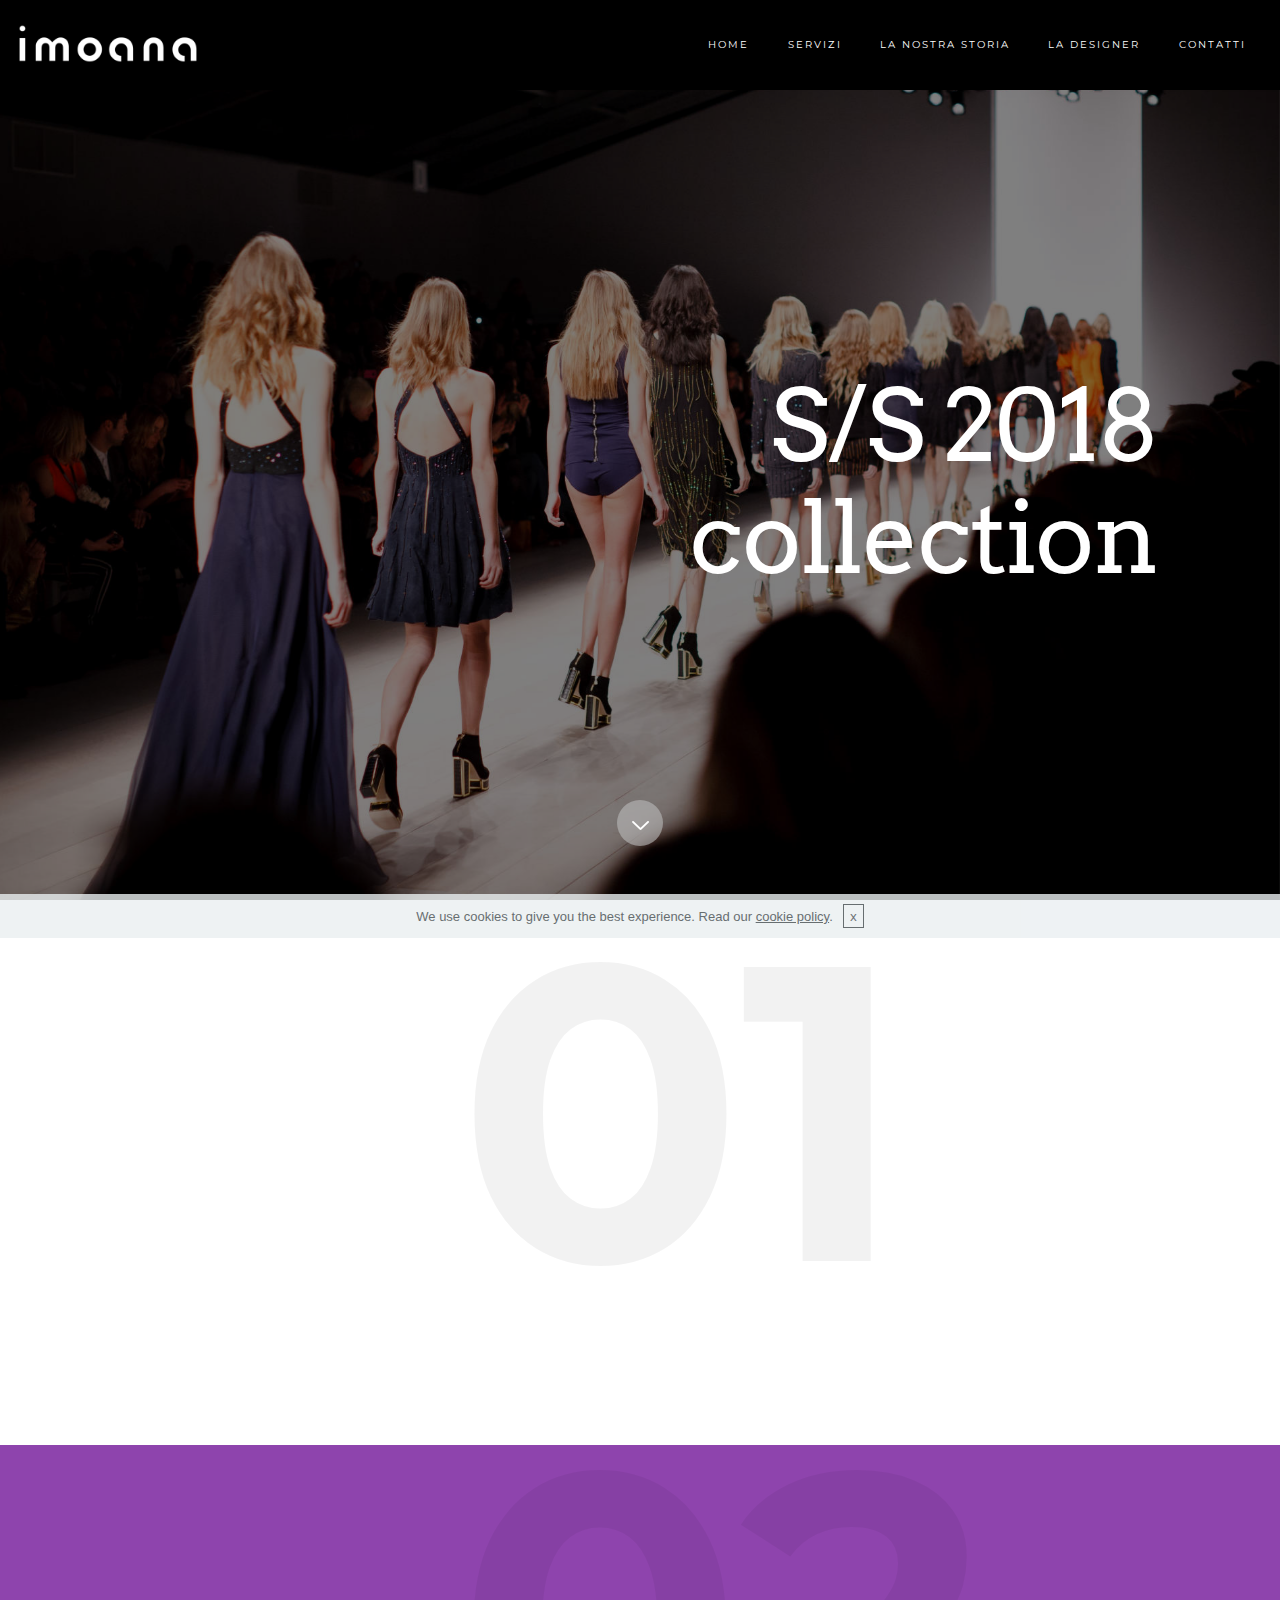
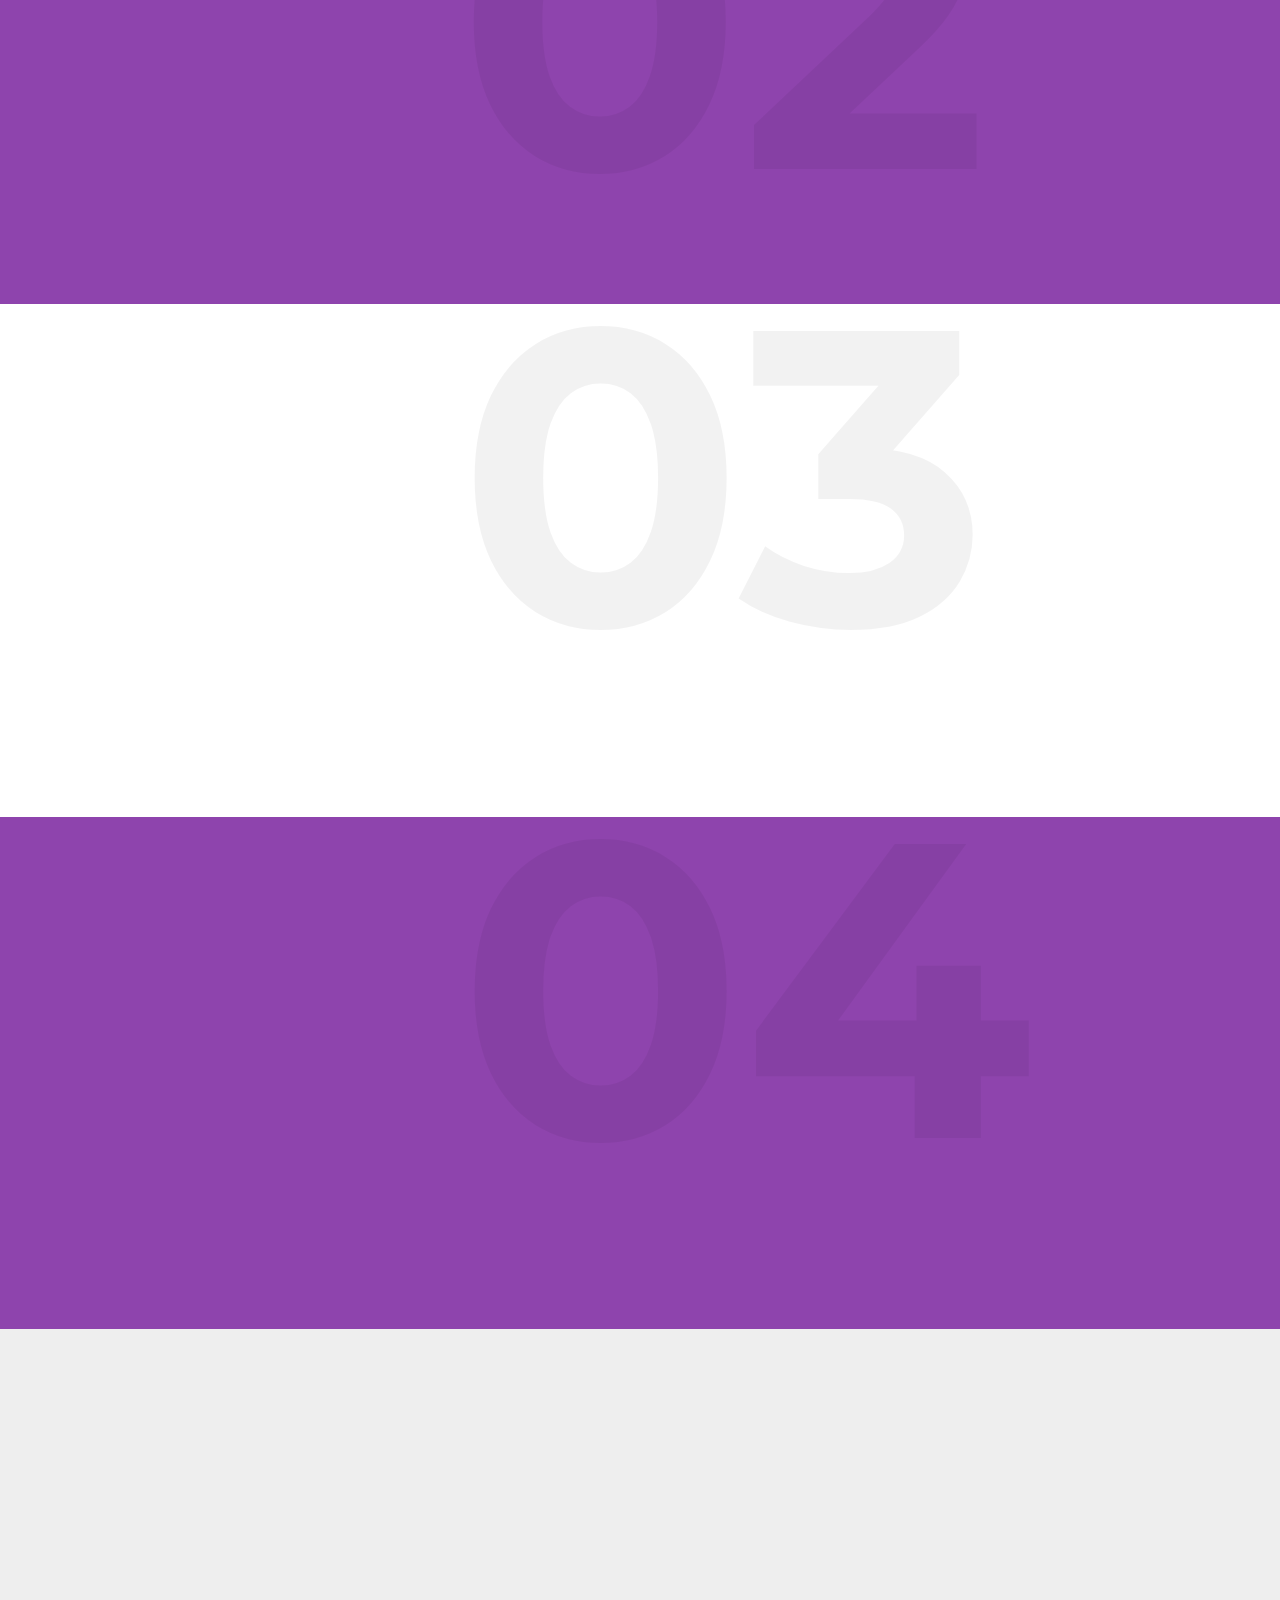
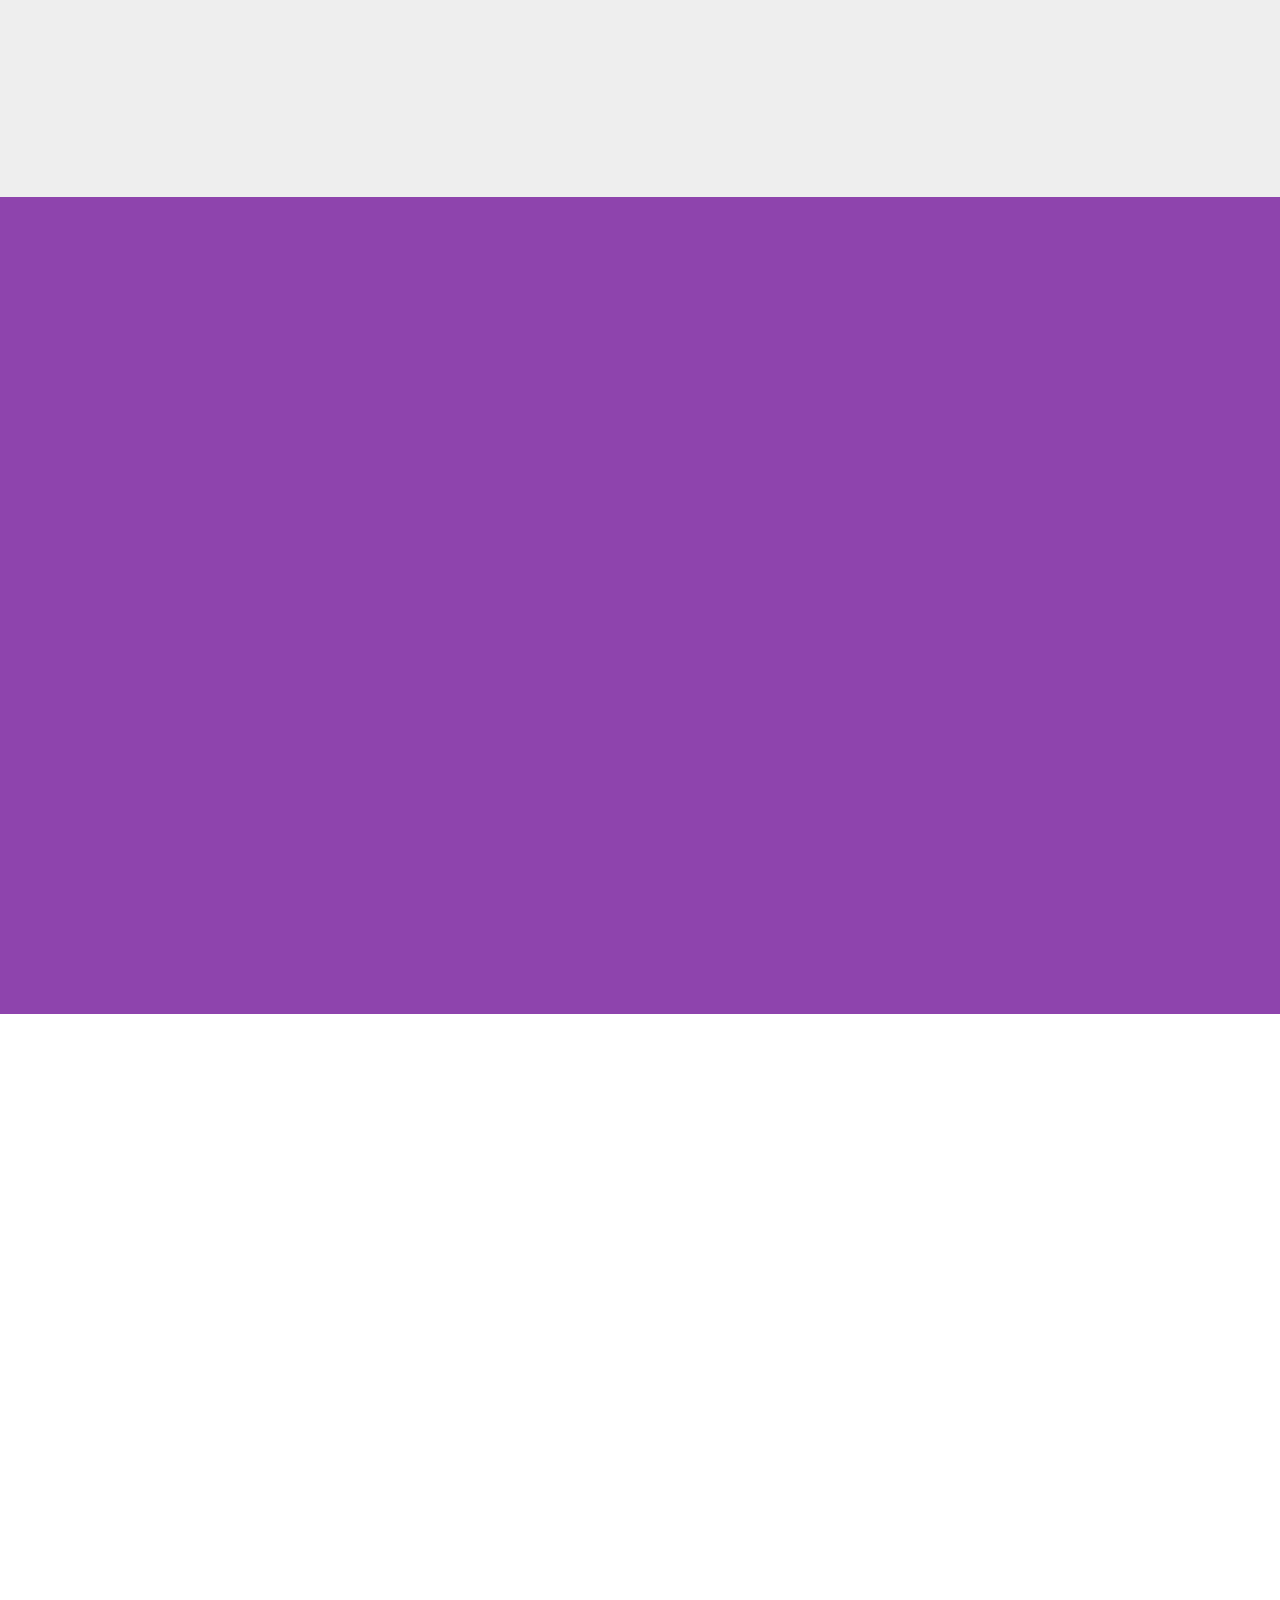
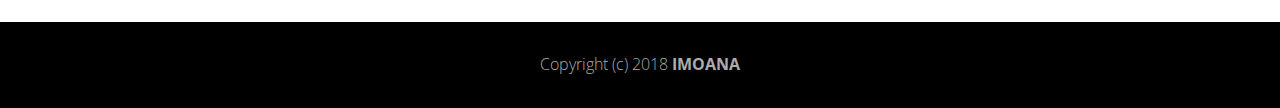
==== index.html @ 75506bd7 "create github pages" ====
<!DOCTYPE html>
<html >
<head>
  <!-- Site made with Mobirise Website Builder v4.8.1, https://mobirise.com -->
  <meta charset="UTF-8">
  <meta http-equiv="X-UA-Compatible" content="IE=edge">
  <meta name="generator" content="Mobirise v4.8.1, mobirise.com">
  <meta name="viewport" content="width=device-width, initial-scale=1, minimum-scale=1">
  <link rel="shortcut icon" href="assets/images/19555008-1080884602012969-957214897737760657-n-128x128.png" type="image/x-icon">
  <meta name="description" content="">
  <title>Home</title>
  <link rel="stylesheet" href="assets/bootstrap-material-design-font/css/material.css">
  <link rel="stylesheet" href="https://fonts.googleapis.com/css?family=Montserrat:400,700">
  <link rel="stylesheet" href="https://fonts.googleapis.com/css?family=Open+Sans:400,400i,700,700i">
  <link rel="stylesheet" href="https://fonts.googleapis.com/css?family=Arvo:400,400i,700,700i">
  <link rel="stylesheet" href="assets/et-line-font-plugin/style.css">
  <link rel="stylesheet" href="assets/tether/tether.min.css">
  <link rel="stylesheet" href="assets/bootstrap/css/bootstrap.min.css">
  <link rel="stylesheet" href="assets/soundcloud-plugin/style.css">
  <link rel="stylesheet" href="assets/colorm-icons/style.css">
  <link rel="stylesheet" href="assets/animate.css/animate.min.css">
  <link rel="stylesheet" href="assets/socicon/css/socicon.min.css">
  <link rel="stylesheet" href="assets/dropdown/css/style.css">
  <link rel="stylesheet" href="assets/theme/css/style.css">
  <link rel="stylesheet" href="assets/mobirise/css/mbr-additional.css" type="text/css">
  
  
  <script async src="//pagead2.googlesyndication.com/pagead/js/adsbygoogle.js"></script>
<script>
  (adsbygoogle = window.adsbygoogle || []).push({
    google_ad_client: "ca-pub-6309974730604714",
    enable_page_level_ads: true
  });
</script>
</head>
<body>
  <section class="menu1" id="menu-0" data-rv-view="0">

    <nav class="navbar navbar-dropdown navbar-fixed-top">
        <div class="container-fluid">

            <div class="mbr-table">
                <div class="mbr-table-cell">

                    <div class="navbar-brand">
                        <a href="index.html" class="navbar-logo"><img src="assets/images/19555008-1080884602012969-957214897737760657-n-476x128.png" alt="Mobirise"></a>
                        
                    </div>

                </div>
                <div class="mbr-table-cell">

                    <button class="navbar-toggler pull-xs-right hidden-md-up" type="button" data-toggle="collapse" data-target="#exCollapsingNavbar">
                        <span class="hamburger-icon"></span>
                    </button>

                    <ul class="nav-dropdown collapse pull-xs-right nav navbar-nav navbar-toggleable-sm" id="exCollapsingNavbar"><li class="nav-item"><a class="nav-link link" href="index.html"></a></li><li class="nav-item"><a class="nav-link link" href="index.html"></a></li><li class="nav-item"><a class="nav-link link" href="#top">HOME</a></li><li class="nav-item"><a class="nav-link link" href="index.html#features14-p">SERVIZI</a></li><li class="nav-item"><a class="nav-link link" href="index.html#features7-v">LA NOSTRA STORIA</a></li><li class="nav-item"><a class="nav-link link" href="index.html">LA DESIGNER</a></li><li class="nav-item"><a class="nav-link link" href="index.html">CONTATTI</a></li></ul>
                    <button hidden="" class="navbar-toggler navbar-close" type="button" data-toggle="collapse" data-target="#exCollapsingNavbar">
                        <span class="close-icon"></span>
                    </button>

                </div>
            </div>

        </div>
    </nav>

</section>

<section class="mbr-section mbr-section-hero mbr-section-full header1 mbr-section-with-arrow mbr-parallax-background mbr-after-navbar" id="header1-o" data-rv-view="2" style="background-image: url(assets/images/photo-1457972703743-4a6585c42ed8-2000x1333.jpg);">

    <div class="mbr-overlay" style="opacity: 0.5; background-color: rgb(0, 0, 0);"></div>

    <div class="mbr-table-cell">

        <div class="container-fluid">
            <div class="row">
                <div class="col-xs-12 col-sm-10 col-sm-offset-1">

                    <h1 class="mbr-section-title display-1">S/S 2018 <br>collection</h1>
                    
                    
                </div>
            </div>
        </div>
    </div>

    <div class="mbr-arrow mbr-arrow-floating" aria-hidden="true">
        <a href="#features14-p">
            <img alt="" src="assets/images/arrowdown.png">
        </a>
    </div>

</section>

<section class="mbr-cards mbr-section features14" id="features14-p" data-rv-view="5" style="background-color: rgb(255, 255, 255); padding-top: 80px; padding-bottom: 40px;">

    


    <div class="container-fluid position-relative">

        <div class="row">

            <div class="col-lg-10 col-lg-offset-1 col-xs-12">            
                
                <div class="col-lg-2 col-xs-0 table-cell-lg"></div>
                <div class="col-lg-4 col-xs-12 table-cell-lg">
                    <div class="card-img image-size" style="max-width: 320px;"><img src="assets/images/photo-1469692422776-14abcfa4b525-1-600x400.jpg" class="card-img-top"></div>
                </div>

                <div class="col-lg-6 col-xs-11 col-xs-offset-1 table-cell-lg table-cell-middle">
                    <div class="card cart-block text-xs-left position-relative">
                        <div class="card-number">01</div>
                        <div class="card-block">
                            <h5 class="mbr-section-subtitle lead">servizi</h5>
                            <h4 class="mbr-section-title display-5">Collezioni alta moda edizioni limitate</h4>
                            <p class="mbr-section-text lead">Scopri ad ogni stagione la nuova collezione! <br>creata totalmente a mano con tecniche sartoriali mixate alle piú recenti innovazioni tecnologiche e digitali!&nbsp;<br>L'acquisto é possibile solo in occasione del lancio! pochissimi giorni per aggiudicarti un capo di lusso tecnologico!</p>
                            <div class="card-btn"><a class="btn btn-secondary-outline btn-secondary" href="index.html">collezioni</a></div>
                        </div>
                    </div>
                </div>

            </div>

        </div>

    </div>

</section>

<section class="mbr-cards mbr-section features14" id="features14-11" data-rv-view="8" style="background-color: rgb(142, 68, 173); padding-top: 40px; padding-bottom: 80px;">

    


    <div class="container-fluid position-relative">

        <div class="row">

            <div class="col-lg-10 col-lg-offset-1 col-xs-12">            
                
                <div class="col-lg-2 col-xs-0 table-cell-lg"></div>
                <div class="col-lg-4 col-xs-12 table-cell-lg">
                    <div class="card-img image-size" style="max-width: 320px;"><img src="assets/images/mbr-1-600x400.jpg" class="card-img-top"></div>
                </div>

                <div class="col-lg-6 col-xs-11 col-xs-offset-1 table-cell-lg table-cell-middle">
                    <div class="card cart-block text-xs-left position-relative">
                        <div class="card-number">02</div>
                        <div class="card-block">
                            <h5 class="mbr-section-subtitle lead">servizi</h5>
                            <h4 class="mbr-section-title display-5">Consulenze moda</h4>
                            <p class="mbr-section-text lead">La designer Naomi Gosio offre delle consulenze in ambito della modellistica, confezione, fashion, digital fashion e software.<br>Rivolte alle medie-piccole imprese e aspiranti stilisti indipendenti.</p>
                            <div class="card-btn"><a class="btn btn-white-outline btn-white" href="https://naomifd.github.io/streetwearimoana/index.html">consulenze</a></div>
                        </div>
                    </div>
                </div>

            </div>

        </div>

    </div>

</section>

<section class="mbr-cards mbr-section features14" id="features14-14" data-rv-view="11" style="background-color: rgb(255, 255, 255); padding-top: 40px; padding-bottom: 80px;">

    


    <div class="container-fluid position-relative">

        <div class="row">

            <div class="col-lg-10 col-lg-offset-1 col-xs-12">            
                
                <div class="col-lg-2 col-xs-0 table-cell-lg"></div>
                <div class="col-lg-4 col-xs-12 table-cell-lg">
                    <div class="card-img image-size" style="max-width: 320px;"><img src="assets/images/photo-1441995355085-824a251a5996-1-600x400.jpg" class="card-img-top"></div>
                </div>

                <div class="col-lg-6 col-xs-11 col-xs-offset-1 table-cell-lg table-cell-middle">
                    <div class="card cart-block text-xs-left position-relative">
                        <div class="card-number">03</div>
                        <div class="card-block">
                            <h5 class="mbr-section-subtitle lead">servizi</h5>
                            <h4 class="mbr-section-title display-5">Corso Moda &nbsp;</h4>
                            <p class="mbr-section-text lead">Piattaforma che consente di imparare alla perfezione la modellistica tradizionale!<br>Ideale per gli studenti delle principali scuole di moda italiane.<br>Questo corso costituisce a tutti gli effetti, delle lezioni private offerte da una grande Fashion Designer!</p>
                            <div class="card-btn"><a class="btn btn-secondary-outline btn-secondary" href="index.html">corso</a></div>
                        </div>
                    </div>
                </div>

            </div>

        </div>

    </div>

</section>

<section class="mbr-cards mbr-section features14" id="features14-r" data-rv-view="14" style="background-color: rgb(142, 68, 173); padding-top: 40px; padding-bottom: 80px;">

    


    <div class="container-fluid position-relative">

        <div class="row">

            <div class="col-lg-10 col-lg-offset-1 col-xs-12">            
                
                <div class="col-lg-2 col-xs-0 table-cell-lg"></div>
                <div class="col-lg-4 col-xs-12 table-cell-lg">
                    <div class="card-img image-size" style="max-width: 320px;"><img src="assets/images/photo-1441995355085-824a251a5996-1-600x400.jpg" class="card-img-top"></div>
                </div>

                <div class="col-lg-6 col-xs-11 col-xs-offset-1 table-cell-lg table-cell-middle">
                    <div class="card cart-block text-xs-left position-relative">
                        <div class="card-number">04</div>
                        <div class="card-block">
                            <h5 class="mbr-section-subtitle lead">servizi</h5>
                            <h4 class="mbr-section-title display-5">Risorse gratuite</h4>
                            <p class="mbr-section-text lead">Non potevano mancare delle informazioni basilari messe a disposizione gratuitamente dalla designer!<br>Sul canale YouTube di Naomi Gosio potrai trovare tante pillole di modellistica che ti aiuteranno a capire in maniera semplice una disciplina cosí complessa.</p>
                            <div class="card-btn"><a class="btn btn-white-outline btn-white" href="index.html">gratis</a></div>
                        </div>
                    </div>
                </div>

            </div>

        </div>

    </div>

</section>

<section class="mbr-cards mbr-section features8 features5" id="features5-17" data-rv-view="17" style="background-color: rgb(238, 238, 238); padding-top: 80px; padding-bottom: 80px;">

    


    <div class="container-fluid position-relative">

        <div class="row">

            <div class="col-lg-10 col-lg-offset-1 col-xs-12">            
                
                <div class="col-lg-6 col-xs-12 table-cell-lg image-size" style="width: 63%;">
                    <div class="card-img"><iframe class="mbr-embedded-video" src="https://www.youtube.com/embed/v0tTFU_yFDE?rel=0&amp;amp;showinfo=0&amp;autoplay=0&amp;loop=0" width="1280" height="720" frameborder="0" allowfullscreen></iframe></div>
                </div>

                <div class="col-lg-6 table-cell-lg table-cell-middle padding-left-lg-30 content-size">
                    <div class="card cart-block text-xs-left position-relative">
                        
                        <div class="card-block">
                            <h5 class="mbr-section-subtitle lead">CHI É IMOANA?</h5>
                            <h4 class="mbr-section-title display-5">NAOMI GOSIO</h4>
                            <p class="mbr-section-text lead">Visita la pagina personale della designer!</p>
                            <div class="card-btn"><a class="btn btn-primary-outline" href="https://mobirise.com"><span class="cm-icon cm-icon-arrowright mbr-iconfont mbr-iconfont-btn"></span></a></div>
                        </div>
                    </div>
                </div>

            </div>

        </div>

    </div>

</section>

<section class="mbr-cards mbr-section features7" id="features7-v" data-rv-view="20" style="background-color: rgb(142, 68, 173); padding-top: 0px; padding-bottom: 0px;">

    


    <div class="container-fluid position-relative">

        <div class="row">

            <div class="col-lg-10 col-lg-offset-1 col-xs-12">            
                
                <div class="col-lg-6 col-xs-12 table-cell-lg image-size" style="width: 50%;">
                    <div class="card-img"><img src="assets/images/sewing-1332860-600x449.jpg" class="card-img-top"></div>
                </div>

                <div class="col-lg-6 table-cell-lg table-cell-middle content-size">
                    <div class="card cart-block text-xs-left position-relative">
                        
                        <div class="card-block">
                            <h5 class="mbr-section-subtitle lead">la nostra storia</h5>
                            <h4 class="mbr-section-title display-5">Su di noi</h4>
                            <p class="mbr-section-text lead">Il Brand IMOANA nasce nel 2017 con l'obiettivo di rappresentare lo stile Italiano nel mondo moderno dando vita a prodotti sartoriali di elevata qualità. Imoana non è un semplice marchio, ma un sogno, nato dal desiderio di migliorarsi e di migliorare che mi ha sempre accompagnata nelle scelte creative.
<br>Sono molto legata alla mia città di provenienza, Brescia, per il legame artistico e tradizionale che può vantare, assieme alla cultura dell’artigianato, proprio per questo ho ritenuto la cittá piú che perfetta per collocare la sede del marchio.</p>
                            
                        </div>
                    </div>
                </div>

            </div>

        </div>

    </div>

</section>

<section class="mbr-cards mbr-section features7" id="features7-13" data-rv-view="23" style="background-color: rgb(142, 68, 173); padding-top: 0px; padding-bottom: 0px;">

    


    <div class="container-fluid position-relative">

        <div class="row">

            <div class="col-lg-10 col-lg-offset-1 col-xs-12">            
                
                <div class="col-lg-6 col-xs-12 table-cell-lg image-size" style="width: 50%;">
                    <div class="card-img"><img src="assets/images/schneider-1149346-600x400.jpg" class="card-img-top"></div>
                </div>

                <div class="col-lg-6 table-cell-lg table-cell-middle content-size">
                    <div class="card cart-block text-xs-left position-relative">
                        
                        <div class="card-block">
                            
                            
                            <p class="mbr-section-text lead">Le collezioni sono composte da pezzi unici, totalmente fatti a mano con tenica sartoriale.
<br>Amo progettare e realizzare queste opere d'arte, per questo cerco di farlo sempre con maggiore frequenza anche se al momento produco due collezioni l'anno: autunno/inverno e primavera/estate ma spero di poter presto soddisfare la mia fame di passione creativa realizzando anche delle precollezioni.
<br>Attraverso la vendita dei miei prodotti vorrei far conoscere ai miei possibili clienti la passione e l'amore che ho per questo lavoro.
<br>Grazie di cuore.
<br>
<br>NAOMI&nbsp;</p>
                            
                        </div>
                    </div>
                </div>

            </div>

        </div>

    </div>

</section>

<section class="mbr-section form1" id="form2-x" data-rv-view="26" style="background-color: rgb(255, 255, 255); padding-top: 120px; padding-bottom: 120px;">
    

    <div class="container-fluid">
        <div class="row">
            <div class="col-xs-12 col-lg-10 col-lg-offset-1 text-xs-center">

                <div class="col-xs-12 col-lg-6">
                    
                    <p class="mbr-section-subtitle lead">contatti</p>

                    <h1 class="mbr-section-title display-4">CONTACT FORM</h1>
                    <p class="mbr-section-text lead">richiedi informazioni compilando il box</p>

                </div>
                
                <div class="col-xs-12 col-lg-6" data-form-type="formoid">


                    <div data-form-alert="true">
                        <div hidden="" data-form-alert-success="true" class="alert alert-form alert-success text-xs-center">Thanks for filling out form!</div>
                    </div>


                    <form action="https://mobirise.com/" method="post" data-form-title="CONTACT FORM">

                        <input type="hidden" value="lP8/wPQa6Nm69yI5VEKtBe5tReaIz+bFgVMZ9j7Ck9D6PS6NEVTQTBNcepfmEOG1KqF9Ct6B3GEXjrZlB3uramX3KPHErKtaytITw+nOIoEbp0bmG5JZVSKfAvVkJqz4" data-form-email="true">

                        <div class="row row-sm-offset">

                            <div class="col-xs-12">
                                <div class="form-group">
                                    <label class="form-control-label" for="form2-x-name">Name<span class="form-asterisk">*</span></label>
                                    <div class="form-icon"><img src="assets/images/icon-name.png"></div>
                                    <input type="text" class="form-control" name="name" required="" data-form-field="Name" placeholder="Name*" id="form2-x-name">
                                </div>
                            </div>

                            <div class="col-xs-12 col-md-6">
                                <div class="form-group">
                                    <label class="form-control-label" for="form2-x-email">Email<span class="form-asterisk">*</span></label>
                                    <div class="form-icon"><img src="assets/images/icon-email.png"></div>
                                    <input type="email" class="form-control" name="email" required="" data-form-field="Email" placeholder="Email*" id="form2-x-email">
                                </div>
                            </div>

                            

                        </div>

                        <div class="form-group">
                            <label class="form-control-label" for="form2-x-message">Message</label>
                            <textarea class="form-control" name="message" rows="7" data-form-field="Message" placeholder="Message" id="form2-x-message"></textarea>
                        </div>

                        <div class="text-lg-left text-xs-center"><button type="submit" class="btn btn-secondary">CONTACT US</button></div>

                    </form>
                </div>

            </div>
        </div>
    </div>

</section>

<footer class="mbr-small-footer mbr-section mbr-section-nopadding" id="footer2-y" data-rv-view="35" style="background-color: rgb(0, 0, 0); padding-top: 1.75rem; padding-bottom: 1.75rem;">
    
    <div class="container">
        <p class="text-xs-center lead">Copyright (c) 2018<strong> I</strong><strong>MOANA</strong></p>
    </div>
</footer>


  <script src="assets/web/assets/jquery/jquery.min.js"></script>
  <script src="assets/tether/tether.min.js"></script>
  <script src="assets/bootstrap/js/bootstrap.min.js"></script>
  <script src="assets/smooth-scroll/smooth-scroll.js"></script>
  <script src="assets/viewport-checker/jquery.viewportchecker.js"></script>
  <script src="assets/cookies-alert-plugin/cookies-alert-core.js"></script>
  <script src="assets/cookies-alert-plugin/cookies-alert-script.js"></script>
  <script src="assets/dropdown/js/script.min.js"></script>
  <script src="assets/touch-swipe/jquery.touch-swipe.min.js"></script>
  <script src="assets/jarallax/jarallax.js"></script>
  <script src="assets/theme/js/script.js"></script>
  <script src="assets/formoid/formoid.min.js"></script>
  
  
  <input name="animation" type="hidden">
  <input name="cookieData" type="hidden" data-cookie-text="We use cookies to give you the best experience. Read our <a href='privacy.html'>cookie policy</a>.">
  </body>
</html>
---- assets/bootstrap-material-design-font/css/material.css ----
@font-face {
  font-family: 'Material-Design-Icons';
  src: url('../fonts/Material-Design-Icons.eot?3ocs8m');
  src: url('../fonts/Material-Design-Icons.eot?#iefix3ocs8m') format('embedded-opentype'), url('../fonts/Material-Design-Icons.woff?3ocs8m') format('woff'), url('../fonts/Material-Design-Icons.ttf?3ocs8m') format('truetype'), url('../fonts/Material-Design-Icons.svg?3ocs8m#Material-Design-Icons') format('svg');
  font-weight: normal;
  font-style: normal;
}
[class^="mdi-"],
[class*="mdi-"] {
  speak: none;
  display: inline-block;
  font-style: normal;
  font-variant:normal;
  font-weight:normal;
  /*font-size:24px;*/
  line-height:1;
  font-family:'Material-Design-Icons' !important;
  text-rendering: auto;
  
  -webkit-font-smoothing: antialiased;
  -moz-osx-font-smoothing: grayscale;
  -webkit-transform: translate(0, 0);
      -ms-transform: translate(0, 0);
          transform: translate(0, 0);
}
[class^="mdi-"]:before,
[class*="mdi-"]:before {
  display: inline-block;
  speak: none;
  text-decoration: inherit;
}
[class^="mdi-"].pull-left,
[class*="mdi-"].pull-left {
  margin-right: .3em;
}
[class^="mdi-"].pull-right,
[class*="mdi-"].pull-right {
  margin-left: .3em;
}
[class^="mdi-"].mdi-lg:before,
[class*="mdi-"].mdi-lg:before,
[class^="mdi-"].mdi-lg:after,
[class*="mdi-"].mdi-lg:after {
  font-size: 1.33333333em;
  line-height: 0.75em;
  vertical-align: -15%;
}
[class^="mdi-"].mdi-2x:before,
[class*="mdi-"].mdi-2x:before,
[class^="mdi-"].mdi-2x:after,
[class*="mdi-"].mdi-2x:after {
  font-size: 2em;
}
[class^="mdi-"].mdi-3x:before,
[class*="mdi-"].mdi-3x:before,
[class^="mdi-"].mdi-3x:after,
[class*="mdi-"].mdi-3x:after {
  font-size: 3em;
}
[class^="mdi-"].mdi-4x:before,
[class*="mdi-"].mdi-4x:before,
[class^="mdi-"].mdi-4x:after,
[class*="mdi-"].mdi-4x:after {
  font-size: 4em;
}
[class^="mdi-"].mdi-5x:before,
[class*="mdi-"].mdi-5x:before,
[class^="mdi-"].mdi-5x:after,
[class*="mdi-"].mdi-5x:after {
  font-size: 5em;
}
[class^="mdi-device-signal-cellular-"]:after,
[class^="mdi-device-battery-"]:after,
[class^="mdi-device-battery-charging-"]:after,
[class^="mdi-device-signal-cellular-connected-no-internet-"]:after,
[class^="mdi-device-signal-wifi-"]:after,
[class^="mdi-device-signal-wifi-statusbar-not-connected"]:after,
.mdi-device-network-wifi:after {
  opacity: .3;
  position: absolute;
  left: 0;
  top: 0;
  z-index: 1;
  display: inline-block;
  speak: none;
  text-decoration: inherit;
}
[class^="mdi-device-signal-cellular-"]:after {
  content: "\e758";
}
[class^="mdi-device-battery-"]:after {
  content: "\e735";
}
[class^="mdi-device-battery-charging-"]:after {
  content: "\e733";
}
[class^="mdi-device-signal-cellular-connected-no-internet-"]:after {
  content: "\e75d";
}
[class^="mdi-device-signal-wifi-"]:after,
.mdi-device-network-wifi:after {
  content: "\e765";
}
[class^="mdi-device-signal-wifi-statusbasr-not-connected"]:after {
  content: "\e8f7";
}
.mdi-device-signal-cellular-off:after,
.mdi-device-signal-cellular-null:after,
.mdi-device-signal-cellular-no-sim:after,
.mdi-device-signal-wifi-off:after,
.mdi-device-signal-wifi-4-bar:after,
.mdi-device-signal-cellular-4-bar:after,
.mdi-device-battery-alert:after,
.mdi-device-signal-cellular-connected-no-internet-4-bar:after,
.mdi-device-battery-std:after,
.mdi-device-battery-full .mdi-device-battery-unknown:after {
  content: "";
}
.mdi-fw {
  width: 1.28571429em;
  text-align: center;
}
.mdi-ul {
  padding-left: 0;
  margin-left: 2.14285714em;
  list-style-type: none;
}
.mdi-ul > li {
  position: relative;
}
.mdi-li {
  position: absolute;
  left: -2.14285714em;
  width: 2.14285714em;
  top: 0.14285714em;
  text-align: center;
}
.mdi-li.mdi-lg {
  left: -1.85714286em;
}
.mdi-border {
  padding: .2em .25em .15em;
  border: solid 0.08em #eeeeee;
  border-radius: .1em;
}
.mdi-spin {
  -webkit-animation: mdi-spin 2s infinite linear;
  animation: mdi-spin 2s infinite linear;
  -webkit-transform-origin: 50% 50%;
  -ms-transform-origin: 50% 50%;
      transform-origin: 50% 50%;
}
.mdi-pulse {
  -webkit-animation: mdi-spin 1s steps(8) infinite;
  animation: mdi-spin 1s steps(8) infinite;
  -webkit-transform-origin: 50% 50%;
  -ms-transform-origin: 50% 50%;
      transform-origin: 50% 50%;
}
@-webkit-keyframes mdi-spin {
  0% {
    -webkit-transform: rotate(0deg);
    transform: rotate(0deg);
  }
  100% {
    -webkit-transform: rotate(359deg);
    transform: rotate(359deg);
  }
}
@keyframes mdi-spin {
  0% {
    -webkit-transform: rotate(0deg);
    transform: rotate(0deg);
  }
  100% {
    -webkit-transform: rotate(359deg);
    transform: rotate(359deg);
  }
}
.mdi-rotate-90 {
  filter: progid:DXImageTransform.Microsoft.BasicImage(rotation=1);
  -webkit-transform: rotate(90deg);
  -ms-transform: rotate(90deg);
  transform: rotate(90deg);
}
.mdi-rotate-180 {
  filter: progid:DXImageTransform.Microsoft.BasicImage(rotation=2);
  -webkit-transform: rotate(180deg);
  -ms-transform: rotate(180deg);
  transform: rotate(180deg);
}
.mdi-rotate-270 {
  filter: progid:DXImageTransform.Microsoft.BasicImage(rotation=3);
  -webkit-transform: rotate(270deg);
  -ms-transform: rotate(270deg);
  transform: rotate(270deg);
}
.mdi-flip-horizontal {
  filter: progid:DXImageTransform.Microsoft.BasicImage(rotation=0, mirror=1);
  -webkit-transform: scale(-1, 1);
  -ms-transform: scale(-1, 1);
  transform: scale(-1, 1);
}
.mdi-flip-vertical {
  filter: progid:DXImageTransform.Microsoft.BasicImage(rotation=2, mirror=1);
  -webkit-transform: scale(1, -1);
  -ms-transform: scale(1, -1);
  transform: scale(1, -1);
}
:root .mdi-rotate-90,
:root .mdi-rotate-180,
:root .mdi-rotate-270,
:root .mdi-flip-horizontal,
:root .mdi-flip-vertical {
  -webkit-filter: none;
          filter: none;
}
.mdi-stack {
  position: relative;
  display: inline-block;
  width: 2em;
  height: 2em;
  line-height: 2em;
  vertical-align: middle;
}
.mdi-stack-1x,
.mdi-stack-2x {
  position: absolute;
  left: 0;
  width: 100%;
  text-align: center;
}
.mdi-stack-1x {
  line-height: inherit;
}
.mdi-stack-2x {
  font-size: 2em;
}
.mdi-inverse {
  color: #ffffff;
}
/* Start Icons */
.mdi-action-3d-rotation:before {
  content: "\e600";
}
.mdi-action-accessibility:before {
  content: "\e601";
}
.mdi-action-account-balance-wallet:before {
  content: "\e602";
}
.mdi-action-account-balance:before {
  content: "\e603";
}
.mdi-action-account-box:before {
  content: "\e604";
}
.mdi-action-account-child:before {
  content: "\e605";
}
.mdi-action-account-circle:before {
  content: "\e606";
}
.mdi-action-add-shopping-cart:before {
  content: "\e607";
}
.mdi-action-alarm-add:before {
  content: "\e608";
}
.mdi-action-alarm-off:before {
  content: "\e609";
}
.mdi-action-alarm-on:before {
  content: "\e60a";
}
.mdi-action-alarm:before {
  content: "\e60b";
}
.mdi-action-android:before {
  content: "\e60c";
}
.mdi-action-announcement:before {
  content: "\e60d";
}
.mdi-action-aspect-ratio:before {
  content: "\e60e";
}
.mdi-action-assessment:before {
  content: "\e60f";
}
.mdi-action-assignment-ind:before {
  content: "\e610";
}
.mdi-action-assignment-late:before {
  content: "\e611";
}
.mdi-action-assignment-return:before {
  content: "\e612";
}
.mdi-action-assignment-returned:before {
  content: "\e613";
}
.mdi-action-assignment-turned-in:before {
  content: "\e614";
}
.mdi-action-assignment:before {
  content: "\e615";
}
.mdi-action-autorenew:before {
  content: "\e616";
}
.mdi-action-backup:before {
  content: "\e617";
}
.mdi-action-book:before {
  content: "\e618";
}
.mdi-action-bookmark-outline:before {
  content: "\e619";
}
.mdi-action-bookmark:before {
  content: "\e61a";
}
.mdi-action-bug-report:before {
  content: "\e61b";
}
.mdi-action-cached:before {
  content: "\e61c";
}
.mdi-action-check-circle:before {
  content: "\e61d";
}
.mdi-action-class:before {
  content: "\e61e";
}
.mdi-action-credit-card:before {
  content: "\e61f";
}
.mdi-action-dashboard:before {
  content: "\e620";
}
.mdi-action-delete:before {
  content: "\e621";
}
.mdi-action-description:before {
  content: "\e622";
}
.mdi-action-dns:before {
  content: "\e623";
}
.mdi-action-done-all:before {
  content: "\e624";
}
.mdi-action-done:before {
  content: "\e625";
}
.mdi-action-event:before {
  content: "\e626";
}
.mdi-action-exit-to-app:before {
  content: "\e627";
}
.mdi-action-explore:before {
  content: "\e628";
}
.mdi-action-extension:before {
  content: "\e629";
}
.mdi-action-face-unlock:before {
  content: "\e62a";
}
.mdi-action-favorite-outline:before {
  content: "\e62b";
}
.mdi-action-favorite:before {
  content: "\e62c";
}
.mdi-action-find-in-page:before {
  content: "\e62d";
}
.mdi-action-find-replace:before {
  content: "\e62e";
}
.mdi-action-flip-to-back:before {
  content: "\e62f";
}
.mdi-action-flip-to-front:before {
  content: "\e630";
}
.mdi-action-get-app:before {
  content: "\e631";
}
.mdi-action-grade:before {
  content: "\e632";
}
.mdi-action-group-work:before {
  content: "\e633";
}
.mdi-action-help:before {
  content: "\e634";
}
.mdi-action-highlight-remove:before {
  content: "\e635";
}
.mdi-action-history:before {
  content: "\e636";
}
.mdi-action-home:before {
  content: "\e637";
}
.mdi-action-https:before {
  content: "\e638";
}
.mdi-action-info-outline:before {
  content: "\e639";
}
.mdi-action-info:before {
  content: "\e63a";
}
.mdi-action-input:before {
  content: "\e63b";
}
.mdi-action-invert-colors:before {
  content: "\e63c";
}
.mdi-action-label-outline:before {
  content: "\e63d";
}
.mdi-action-label:before {
  content: "\e63e";
}
.mdi-action-language:before {
  content: "\e63f";
}
.mdi-action-launch:before {
  content: "\e640";
}
.mdi-action-list:before {
  content: "\e641";
}
.mdi-action-lock-open:before {
  content: "\e642";
}
.mdi-action-lock-outline:before {
  content: "\e643";
}
.mdi-action-lock:before {
  content: "\e644";
}
.mdi-action-loyalty:before {
  content: "\e645";
}
.mdi-action-markunread-mailbox:before {
  content: "\e646";
}
.mdi-action-note-add:before {
  content: "\e647";
}
.mdi-action-open-in-browser:before {
  content: "\e648";
}
.mdi-action-open-in-new:before {
  content: "\e649";
}
.mdi-action-open-with:before {
  content: "\e64a";
}
.mdi-action-pageview:before {
  content: "\e64b";
}
.mdi-action-payment:before {
  content: "\e64c";
}
.mdi-action-perm-camera-mic:before {
  content: "\e64d";
}
.mdi-action-perm-contact-cal:before {
  content: "\e64e";
}
.mdi-action-perm-data-setting:before {
  content: "\e64f";
}
.mdi-action-perm-device-info:before {
  content: "\e650";
}
.mdi-action-perm-identity:before {
  content: "\e651";
}
.mdi-action-perm-media:before {
  content: "\e652";
}
.mdi-action-perm-phone-msg:before {
  content: "\e653";
}
.mdi-action-perm-scan-wifi:before {
  content: "\e654";
}
.mdi-action-picture-in-picture:before {
  content: "\e655";
}
.mdi-action-polymer:before {
  content: "\e656";
}
.mdi-action-print:before {
  content: "\e657";
}
.mdi-action-query-builder:before {
  content: "\e658";
}
.mdi-action-question-answer:before {
  content: "\e659";
}
.mdi-action-receipt:before {
  content: "\e65a";
}
.mdi-action-redeem:before {
  content: "\e65b";
}
.mdi-action-reorder:before {
  content: "\e65c";
}
.mdi-action-report-problem:before {
  content: "\e65d";
}
.mdi-action-restore:before {
  content: "\e65e";
}
.mdi-action-room:before {
  content: "\e65f";
}
.mdi-action-schedule:before {
  content: "\e660";
}
.mdi-action-search:before {
  content: "\e661";
}
.mdi-action-settings-applications:before {
  content: "\e662";
}
.mdi-action-settings-backup-restore:before {
  content: "\e663";
}
.mdi-action-settings-bluetooth:before {
  content: "\e664";
}
.mdi-action-settings-cell:before {
  content: "\e665";
}
.mdi-action-settings-display:before {
  content: "\e666";
}
.mdi-action-settings-ethernet:before {
  content: "\e667";
}
.mdi-action-settings-input-antenna:before {
  content: "\e668";
}
.mdi-action-settings-input-component:before {
  content: "\e669";
}
.mdi-action-settings-input-composite:before {
  content: "\e66a";
}
.mdi-action-settings-input-hdmi:before {
  content: "\e66b";
}
.mdi-action-settings-input-svideo:before {
  content: "\e66c";
}
.mdi-action-settings-overscan:before {
  content: "\e66d";
}
.mdi-action-settings-phone:before {
  content: "\e66e";
}
.mdi-action-settings-power:before {
  content: "\e66f";
}
.mdi-action-settings-remote:before {
  content: "\e670";
}
.mdi-action-settings-voice:before {
  content: "\e671";
}
.mdi-action-settings:before {
  content: "\e672";
}
.mdi-action-shop-two:before {
  content: "\e673";
}
.mdi-action-shop:before {
  content: "\e674";
}
.mdi-action-shopping-basket:before {
  content: "\e675";
}
.mdi-action-shopping-cart:before {
  content: "\e676";
}
.mdi-action-speaker-notes:before {
  content: "\e677";
}
.mdi-action-spellcheck:before {
  content: "\e678";
}
.mdi-action-star-rate:before {
  content: "\e679";
}
.mdi-action-stars:before {
  content: "\e67a";
}
.mdi-action-store:before {
  content: "\e67b";
}
.mdi-action-subject:before {
  content: "\e67c";
}
.mdi-action-supervisor-account:before {
  content: "\e67d";
}
.mdi-action-swap-horiz:before {
  content: "\e67e";
}
.mdi-action-swap-vert-circle:before {
  content: "\e67f";
}
.mdi-action-swap-vert:before {
  content: "\e680";
}
.mdi-action-system-update-tv:before {
  content: "\e681";
}
.mdi-action-tab-unselected:before {
  content: "\e682";
}
.mdi-action-tab:before {
  content: "\e683";
}
.mdi-action-theaters:before {
  content: "\e684";
}
.mdi-action-thumb-down:before {
  content: "\e685";
}
.mdi-action-thumb-up:before {
  content: "\e686";
}
.mdi-action-thumbs-up-down:before {
  content: "\e687";
}
.mdi-action-toc:before {
  content: "\e688";
}
.mdi-action-today:before {
  content: "\e689";
}
.mdi-action-track-changes:before {
  content: "\e68a";
}
.mdi-action-translate:before {
  content: "\e68b";
}
.mdi-action-trending-down:before {
  content: "\e68c";
}
.mdi-action-trending-neutral:before {
  content: "\e68d";
}
.mdi-action-trending-up:before {
  content: "\e68e";
}
.mdi-action-turned-in-not:before {
  content: "\e68f";
}
.mdi-action-turned-in:before {
  content: "\e690";
}
.mdi-action-verified-user:before {
  content: "\e691";
}
.mdi-action-view-agenda:before {
  content: "\e692";
}
.mdi-action-view-array:before {
  content: "\e693";
}
.mdi-action-view-carousel:before {
  content: "\e694";
}
.mdi-action-view-column:before {
  content: "\e695";
}
.mdi-action-view-day:before {
  content: "\e696";
}
.mdi-action-view-headline:before {
  content: "\e697";
}
.mdi-action-view-list:before {
  content: "\e698";
}
.mdi-action-view-module:before {
  content: "\e699";
}
.mdi-action-view-quilt:before {
  content: "\e69a";
}
.mdi-action-view-stream:before {
  content: "\e69b";
}
.mdi-action-view-week:before {
  content: "\e69c";
}
.mdi-action-visibility-off:before {
  content: "\e69d";
}
.mdi-action-visibility:before {
  content: "\e69e";
}
.mdi-action-wallet-giftcard:before {
  content: "\e69f";
}
.mdi-action-wallet-membership:before {
  content: "\e6a0";
}
.mdi-action-wallet-travel:before {
  content: "\e6a1";
}
.mdi-action-work:before {
  content: "\e6a2";
}
.mdi-alert-error:before {
  content: "\e6a3";
}
.mdi-alert-warning:before {
  content: "\e6a4";
}
.mdi-av-album:before {
  content: "\e6a5";
}
.mdi-av-closed-caption:before {
  content: "\e6a6";
}
.mdi-av-equalizer:before {
  content: "\e6a7";
}
.mdi-av-explicit:before {
  content: "\e6a8";
}
.mdi-av-fast-forward:before {
  content: "\e6a9";
}
.mdi-av-fast-rewind:before {
  content: "\e6aa";
}
.mdi-av-games:before {
  content: "\e6ab";
}
.mdi-av-hearing:before {
  content: "\e6ac";
}
.mdi-av-high-quality:before {
  content: "\e6ad";
}
.mdi-av-loop:before {
  content: "\e6ae";
}
.mdi-av-mic-none:before {
  content: "\e6af";
}
.mdi-av-mic-off:before {
  content: "\e6b0";
}
.mdi-av-mic:before {
  content: "\e6b1";
}
.mdi-av-movie:before {
  content: "\e6b2";
}
.mdi-av-my-library-add:before {
  content: "\e6b3";
}
.mdi-av-my-library-books:before {
  content: "\e6b4";
}
.mdi-av-my-library-music:before {
  content: "\e6b5";
}
.mdi-av-new-releases:before {
  content: "\e6b6";
}
.mdi-av-not-interested:before {
  content: "\e6b7";
}
.mdi-av-pause-circle-fill:before {
  content: "\e6b8";
}
.mdi-av-pause-circle-outline:before {
  content: "\e6b9";
}
.mdi-av-pause:before {
  content: "\e6ba";
}
.mdi-av-play-arrow:before {
  content: "\e6bb";
}
.mdi-av-play-circle-fill:before {
  content: "\e6bc";
}
.mdi-av-play-circle-outline:before {
  content: "\e6bd";
}
.mdi-av-play-shopping-bag:before {
  content: "\e6be";
}
.mdi-av-playlist-add:before {
  content: "\e6bf";
}
.mdi-av-queue-music:before {
  content: "\e6c0";
}
.mdi-av-queue:before {
  content: "\e6c1";
}
.mdi-av-radio:before {
  content: "\e6c2";
}
.mdi-av-recent-actors:before {
  content: "\e6c3";
}
.mdi-av-repeat-one:before {
  content: "\e6c4";
}
.mdi-av-repeat:before {
  content: "\e6c5";
}
.mdi-av-replay:before {
  content: "\e6c6";
}
.mdi-av-shuffle:before {
  content: "\e6c7";
}
.mdi-av-skip-next:before {
  content: "\e6c8";
}
.mdi-av-skip-previous:before {
  content: "\e6c9";
}
.mdi-av-snooze:before {
  content: "\e6ca";
}
.mdi-av-stop:before {
  content: "\e6cb";
}
.mdi-av-subtitles:before {
  content: "\e6cc";
}
.mdi-av-surround-sound:before {
  content: "\e6cd";
}
.mdi-av-timer:before {
  content: "\e6ce";
}
.mdi-av-video-collection:before {
  content: "\e6cf";
}
.mdi-av-videocam-off:before {
  content: "\e6d0";
}
.mdi-av-videocam:before {
  content: "\e6d1";
}
.mdi-av-volume-down:before {
  content: "\e6d2";
}
.mdi-av-volume-mute:before {
  content: "\e6d3";
}
.mdi-av-volume-off:before {
  content: "\e6d4";
}
.mdi-av-volume-up:before {
  content: "\e6d5";
}
.mdi-av-web:before {
  content: "\e6d6";
}
.mdi-communication-business:before {
  content: "\e6d7";
}
.mdi-communication-call-end:before {
  content: "\e6d8";
}
.mdi-communication-call-made:before {
  content: "\e6d9";
}
.mdi-communication-call-merge:before {
  content: "\e6da";
}
.mdi-communication-call-missed:before {
  content: "\e6db";
}
.mdi-communication-call-received:before {
  content: "\e6dc";
}
.mdi-communication-call-split:before {
  content: "\e6dd";
}
.mdi-communication-call:before {
  content: "\e6de";
}
.mdi-communication-chat:before {
  content: "\e6df";
}
.mdi-communication-clear-all:before {
  content: "\e6e0";
}
.mdi-communication-comment:before {
  content: "\e6e1";
}
.mdi-communication-contacts:before {
  content: "\e6e2";
}
.mdi-communication-dialer-sip:before {
  content: "\e6e3";
}
.mdi-communication-dialpad:before {
  content: "\e6e4";
}
.mdi-communication-dnd-on:before {
  content: "\e6e5";
}
.mdi-communication-email:before {
  content: "\e6e6";
}
.mdi-communication-forum:before {
  content: "\e6e7";
}
.mdi-communication-import-export:before {
  content: "\e6e8";
}
.mdi-communication-invert-colors-off:before {
  content: "\e6e9";
}
.mdi-communication-invert-colors-on:before {
  content: "\e6ea";
}
.mdi-communication-live-help:before {
  content: "\e6eb";
}
.mdi-communication-location-off:before {
  content: "\e6ec";
}
.mdi-communication-location-on:before {
  content: "\e6ed";
}
.mdi-communication-message:before {
  content: "\e6ee";
}
.mdi-communication-messenger:before {
  content: "\e6ef";
}
.mdi-communication-no-sim:before {
  content: "\e6f0";
}
.mdi-communication-phone:before {
  content: "\e6f1";
}
.mdi-communication-portable-wifi-off:before {
  content: "\e6f2";
}
.mdi-communication-quick-contacts-dialer:before {
  content: "\e6f3";
}
.mdi-communication-quick-contacts-mail:before {
  content: "\e6f4";
}
.mdi-communication-ring-volume:before {
  content: "\e6f5";
}
.mdi-communication-stay-current-landscape:before {
  content: "\e6f6";
}
.mdi-communication-stay-current-portrait:before {
  content: "\e6f7";
}
.mdi-communication-stay-primary-landscape:before {
  content: "\e6f8";
}
.mdi-communication-stay-primary-portrait:before {
  content: "\e6f9";
}
.mdi-communication-swap-calls:before {
  content: "\e6fa";
}
.mdi-communication-textsms:before {
  content: "\e6fb";
}
.mdi-communication-voicemail:before {
  content: "\e6fc";
}
.mdi-communication-vpn-key:before {
  content: "\e6fd";
}
.mdi-content-add-box:before {
  content: "\e6fe";
}
.mdi-content-add-circle-outline:before {
  content: "\e6ff";
}
.mdi-content-add-circle:before {
  content: "\e700";
}
.mdi-content-add:before {
  content: "\e701";
}
.mdi-content-archive:before {
  content: "\e702";
}
.mdi-content-backspace:before {
  content: "\e703";
}
.mdi-content-block:before {
  content: "\e704";
}
.mdi-content-clear:before {
  content: "\e705";
}
.mdi-content-content-copy:before {
  content: "\e706";
}
.mdi-content-content-cut:before {
  content: "\e707";
}
.mdi-content-content-paste:before {
  content: "\e708";
}
.mdi-content-create:before {
  content: "\e709";
}
.mdi-content-drafts:before {
  content: "\e70a";
}
.mdi-content-filter-list:before {
  content: "\e70b";
}
.mdi-content-flag:before {
  content: "\e70c";
}
.mdi-content-forward:before {
  content: "\e70d";
}
.mdi-content-gesture:before {
  content: "\e70e";
}
.mdi-content-inbox:before {
  content: "\e70f";
}
.mdi-content-link:before {
  content: "\e710";
}
.mdi-content-mail:before {
  content: "\e711";
}
.mdi-content-markunread:before {
  content: "\e712";
}
.mdi-content-redo:before {
  content: "\e713";
}
.mdi-content-remove-circle-outline:before {
  content: "\e714";
}
.mdi-content-remove-circle:before {
  content: "\e715";
}
.mdi-content-remove:before {
  content: "\e716";
}
.mdi-content-reply-all:before {
  content: "\e717";
}
.mdi-content-reply:before {
  content: "\e718";
}
.mdi-content-report:before {
  content: "\e719";
}
.mdi-content-save:before {
  content: "\e71a";
}
.mdi-content-select-all:before {
  content: "\e71b";
}
.mdi-content-send:before {
  content: "\e71c";
}
.mdi-content-sort:before {
  content: "\e71d";
}
.mdi-content-text-format:before {
  content: "\e71e";
}
.mdi-content-undo:before {
  content: "\e71f";
}
.mdi-editor-attach-file:before {
  content: "\e776";
}
.mdi-editor-attach-money:before {
  content: "\e777";
}
.mdi-editor-border-all:before {
  content: "\e778";
}
.mdi-editor-border-bottom:before {
  content: "\e779";
}
.mdi-editor-border-clear:before {
  content: "\e77a";
}
.mdi-editor-border-color:before {
  content: "\e77b";
}
.mdi-editor-border-horizontal:before {
  content: "\e77c";
}
.mdi-editor-border-inner:before {
  content: "\e77d";
}
.mdi-editor-border-left:before {
  content: "\e77e";
}
.mdi-editor-border-outer:before {
  content: "\e77f";
}
.mdi-editor-border-right:before {
  content: "\e780";
}
.mdi-editor-border-style:before {
  content: "\e781";
}
.mdi-editor-border-top:before {
  content: "\e782";
}
.mdi-editor-border-vertical:before {
  content: "\e783";
}
.mdi-editor-format-align-center:before {
  content: "\e784";
}
.mdi-editor-format-align-justify:before {
  content: "\e785";
}
.mdi-editor-format-align-left:before {
  content: "\e786";
}
.mdi-editor-format-align-right:before {
  content: "\e787";
}
.mdi-editor-format-bold:before {
  content: "\e788";
}
.mdi-editor-format-clear:before {
  content: "\e789";
}
.mdi-editor-format-color-fill:before {
  content: "\e78a";
}
.mdi-editor-format-color-reset:before {
  content: "\e78b";
}
.mdi-editor-format-color-text:before {
  content: "\e78c";
}
.mdi-editor-format-indent-decrease:before {
  content: "\e78d";
}
.mdi-editor-format-indent-increase:before {
  content: "\e78e";
}
.mdi-editor-format-italic:before {
  content: "\e78f";
}
.mdi-editor-format-line-spacing:before {
  content: "\e790";
}
.mdi-editor-format-list-bulleted:before {
  content: "\e791";
}
.mdi-editor-format-list-numbered:before {
  content: "\e792";
}
.mdi-editor-format-paint:before {
  content: "\e793";
}
.mdi-editor-format-quote:before {
  content: "\e794";
}
.mdi-editor-format-size:before {
  content: "\e795";
}
.mdi-editor-format-strikethrough:before {
  content: "\e796";
}
.mdi-editor-format-textdirection-l-to-r:before {
  content: "\e797";
}
.mdi-editor-format-textdirection-r-to-l:before {
  content: "\e798";
}
.mdi-editor-format-underline:before {
  content: "\e799";
}
.mdi-editor-functions:before {
  content: "\e79a";
}
.mdi-editor-insert-chart:before {
  content: "\e79b";
}
.mdi-editor-insert-comment:before {
  content: "\e79c";
}
.mdi-editor-insert-drive-file:before {
  content: "\e79d";
}
.mdi-editor-insert-emoticon:before {
  content: "\e79e";
}
.mdi-editor-insert-invitation:before {
  content: "\e79f";
}
.mdi-editor-insert-link:before {
  content: "\e7a0";
}
.mdi-editor-insert-photo:before {
  content: "\e7a1";
}
.mdi-editor-merge-type:before {
  content: "\e7a2";
}
.mdi-editor-mode-comment:before {
  content: "\e7a3";
}
.mdi-editor-mode-edit:before {
  content: "\e7a4";
}
.mdi-editor-publish:before {
  content: "\e7a5";
}
.mdi-editor-vertical-align-bottom:before {
  content: "\e7a6";
}
.mdi-editor-vertical-align-center:before {
  content: "\e7a7";
}
.mdi-editor-vertical-align-top:before {
  content: "\e7a8";
}
.mdi-editor-wrap-text:before {
  content: "\e7a9";
}
.mdi-file-attachment:before {
  content: "\e7aa";
}
.mdi-file-cloud-circle:before {
  content: "\e7ab";
}
.mdi-file-cloud-done:before {
  content: "\e7ac";
}
.mdi-file-cloud-download:before {
  content: "\e7ad";
}
.mdi-file-cloud-off:before {
  content: "\e7ae";
}
.mdi-file-cloud-queue:before {
  content: "\e7af";
}
.mdi-file-cloud-upload:before {
  content: "\e7b0";
}
.mdi-file-cloud:before {
  content: "\e7b1";
}
.mdi-file-file-download:before {
  content: "\e7b2";
}
.mdi-file-file-upload:before {
  content: "\e7b3";
}
.mdi-file-folder-open:before {
  content: "\e7b4";
}
.mdi-file-folder-shared:before {
  content: "\e7b5";
}
.mdi-file-folder:before {
  content: "\e7b6";
}
.mdi-device-access-alarm:before {
  content: "\e720";
}
.mdi-device-access-alarms:before {
  content: "\e721";
}
.mdi-device-access-time:before {
  content: "\e722";
}
.mdi-device-add-alarm:before {
  content: "\e723";
}
.mdi-device-airplanemode-off:before {
  content: "\e724";
}
.mdi-device-airplanemode-on:before {
  content: "\e725";
}
.mdi-device-battery-20:before {
  content: "\e726";
}
.mdi-device-battery-30:before {
  content: "\e727";
}
.mdi-device-battery-50:before {
  content: "\e728";
}
.mdi-device-battery-60:before {
  content: "\e729";
}
.mdi-device-battery-80:before {
  content: "\e72a";
}
.mdi-device-battery-90:before {
  content: "\e72b";
}
.mdi-device-battery-alert:before {
  content: "\e72c";
}
.mdi-device-battery-charging-20:before {
  content: "\e72d";
}
.mdi-device-battery-charging-30:before {
  content: "\e72e";
}
.mdi-device-battery-charging-50:before {
  content: "\e72f";
}
.mdi-device-battery-charging-60:before {
  content: "\e730";
}
.mdi-device-battery-charging-80:before {
  content: "\e731";
}
.mdi-device-battery-charging-90:before {
  content: "\e732";
}
.mdi-device-battery-charging-full:before {
  content: "\e733";
}
.mdi-device-battery-full:before {
  content: "\e734";
}
.mdi-device-battery-std:before {
  content: "\e735";
}
.mdi-device-battery-unknown:before {
  content: "\e736";
}
.mdi-device-bluetooth-connected:before {
  content: "\e737";
}
.mdi-device-bluetooth-disabled:before {
  content: "\e738";
}
.mdi-device-bluetooth-searching:before {
  content: "\e739";
}
.mdi-device-bluetooth:before {
  content: "\e73a";
}
.mdi-device-brightness-auto:before {
  content: "\e73b";
}
.mdi-device-brightness-high:before {
  content: "\e73c";
}
.mdi-device-brightness-low:before {
  content: "\e73d";
}
.mdi-device-brightness-medium:before {
  content: "\e73e";
}
.mdi-device-data-usage:before {
  content: "\e73f";
}
.mdi-device-developer-mode:before {
  content: "\e740";
}
.mdi-device-devices:before {
  content: "\e741";
}
.mdi-device-dvr:before {
  content: "\e742";
}
.mdi-device-gps-fixed:before {
  content: "\e743";
}
.mdi-device-gps-not-fixed:before {
  content: "\e744";
}
.mdi-device-gps-off:before {
  content: "\e745";
}
.mdi-device-location-disabled:before {
  content: "\e746";
}
.mdi-device-location-searching:before {
  content: "\e747";
}
.mdi-device-multitrack-audio:before {
  content: "\e748";
}
.mdi-device-network-cell:before {
  content: "\e749";
}
.mdi-device-network-wifi:before {
  content: "\e74a";
}
.mdi-device-nfc:before {
  content: "\e74b";
}
.mdi-device-now-wallpaper:before {
  content: "\e74c";
}
.mdi-device-now-widgets:before {
  content: "\e74d";
}
.mdi-device-screen-lock-landscape:before {
  content: "\e74e";
}
.mdi-device-screen-lock-portrait:before {
  content: "\e74f";
}
.mdi-device-screen-lock-rotation:before {
  content: "\e750";
}
.mdi-device-screen-rotation:before {
  content: "\e751";
}
.mdi-device-sd-storage:before {
  content: "\e752";
}
.mdi-device-settings-system-daydream:before {
  content: "\e753";
}
.mdi-device-signal-cellular-0-bar:before {
  content: "\e754";
}
.mdi-device-signal-cellular-1-bar:before {
  content: "\e755";
}
.mdi-device-signal-cellular-2-bar:before {
  content: "\e756";
}
.mdi-device-signal-cellular-3-bar:before {
  content: "\e757";
}
.mdi-device-signal-cellular-4-bar:before {
  content: "\e758";
}
.mdi-signal-wifi-statusbar-connected-no-internet-after:before {
  content: "\e8f6";
}
.mdi-device-signal-cellular-connected-no-internet-0-bar:before {
  content: "\e759";
}
.mdi-device-signal-cellular-connected-no-internet-1-bar:before {
  content: "\e75a";
}
.mdi-device-signal-cellular-connected-no-internet-2-bar:before {
  content: "\e75b";
}
.mdi-device-signal-cellular-connected-no-internet-3-bar:before {
  content: "\e75c";
}
.mdi-device-signal-cellular-connected-no-internet-4-bar:before {
  content: "\e75d";
}
.mdi-device-signal-cellular-no-sim:before {
  content: "\e75e";
}
.mdi-device-signal-cellular-null:before {
  content: "\e75f";
}
.mdi-device-signal-cellular-off:before {
  content: "\e760";
}
.mdi-device-signal-wifi-0-bar:before {
  content: "\e761";
}
.mdi-device-signal-wifi-1-bar:before {
  content: "\e762";
}
.mdi-device-signal-wifi-2-bar:before {
  content: "\e763";
}
.mdi-device-signal-wifi-3-bar:before {
  content: "\e764";
}
.mdi-device-signal-wifi-4-bar:before {
  content: "\e765";
}
.mdi-device-signal-wifi-off:before {
  content: "\e766";
}
.mdi-device-signal-wifi-statusbar-1-bar:before {
  content: "\e767";
}
.mdi-device-signal-wifi-statusbar-2-bar:before {
  content: "\e768";
}
.mdi-device-signal-wifi-statusbar-3-bar:before {
  content: "\e769";
}
.mdi-device-signal-wifi-statusbar-4-bar:before {
  content: "\e76a";
}
.mdi-device-signal-wifi-statusbar-connected-no-internet-:before {
  content: "\e76b";
}
.mdi-device-signal-wifi-statusbar-connected-no-internet:before {
  content: "\e76f";
}
.mdi-device-signal-wifi-statusbar-connected-no-internet-2:before {
  content: "\e76c";
}
.mdi-device-signal-wifi-statusbar-connected-no-internet-3:before {
  content: "\e76d";
}
.mdi-device-signal-wifi-statusbar-connected-no-internet-4:before {
  content: "\e76e";
}
.mdi-signal-wifi-statusbar-not-connected-after:before {
  content: "\e8f7";
}
.mdi-device-signal-wifi-statusbar-not-connected:before {
  content: "\e770";
}
.mdi-device-signal-wifi-statusbar-null:before {
  content: "\e771";
}
.mdi-device-storage:before {
  content: "\e772";
}
.mdi-device-usb:before {
  content: "\e773";
}
.mdi-device-wifi-lock:before {
  content: "\e774";
}
.mdi-device-wifi-tethering:before {
  content: "\e775";
}
.mdi-hardware-cast-connected:before {
  content: "\e7b7";
}
.mdi-hardware-cast:before {
  content: "\e7b8";
}
.mdi-hardware-computer:before {
  content: "\e7b9";
}
.mdi-hardware-desktop-mac:before {
  content: "\e7ba";
}
.mdi-hardware-desktop-windows:before {
  content: "\e7bb";
}
.mdi-hardware-dock:before {
  content: "\e7bc";
}
.mdi-hardware-gamepad:before {
  content: "\e7bd";
}
.mdi-hardware-headset-mic:before {
  content: "\e7be";
}
.mdi-hardware-headset:before {
  content: "\e7bf";
}
.mdi-hardware-keyboard-alt:before {
  content: "\e7c0";
}
.mdi-hardware-keyboard-arrow-down:before {
  content: "\e7c1";
}
.mdi-hardware-keyboard-arrow-left:before {
  content: "\e7c2";
}
.mdi-hardware-keyboard-arrow-right:before {
  content: "\e7c3";
}
.mdi-hardware-keyboard-arrow-up:before {
  content: "\e7c4";
}
.mdi-hardware-keyboard-backspace:before {
  content: "\e7c5";
}
.mdi-hardware-keyboard-capslock:before {
  content: "\e7c6";
}
.mdi-hardware-keyboard-control:before {
  content: "\e7c7";
}
.mdi-hardware-keyboard-hide:before {
  content: "\e7c8";
}
.mdi-hardware-keyboard-return:before {
  content: "\e7c9";
}
.mdi-hardware-keyboard-tab:before {
  content: "\e7ca";
}
.mdi-hardware-keyboard-voice:before {
  content: "\e7cb";
}
.mdi-hardware-keyboard:before {
  content: "\e7cc";
}
.mdi-hardware-laptop-chromebook:before {
  content: "\e7cd";
}
.mdi-hardware-laptop-mac:before {
  content: "\e7ce";
}
.mdi-hardware-laptop-windows:before {
  content: "\e7cf";
}
.mdi-hardware-laptop:before {
  content: "\e7d0";
}
.mdi-hardware-memory:before {
  content: "\e7d1";
}
.mdi-hardware-mouse:before {
  content: "\e7d2";
}
.mdi-hardware-phone-android:before {
  content: "\e7d3";
}
.mdi-hardware-phone-iphone:before {
  content: "\e7d4";
}
.mdi-hardware-phonelink-off:before {
  content: "\e7d5";
}
.mdi-hardware-phonelink:before {
  content: "\e7d6";
}
.mdi-hardware-security:before {
  content: "\e7d7";
}
.mdi-hardware-sim-card:before {
  content: "\e7d8";
}
.mdi-hardware-smartphone:before {
  content: "\e7d9";
}
.mdi-hardware-speaker:before {
  content: "\e7da";
}
.mdi-hardware-tablet-android:before {
  content: "\e7db";
}
.mdi-hardware-tablet-mac:before {
  content: "\e7dc";
}
.mdi-hardware-tablet:before {
  content: "\e7dd";
}
.mdi-hardware-tv:before {
  content: "\e7de";
}
.mdi-hardware-watch:before {
  content: "\e7df";
}
.mdi-image-add-to-photos:before {
  content: "\e7e0";
}
.mdi-image-adjust:before {
  content: "\e7e1";
}
.mdi-image-assistant-photo:before {
  content: "\e7e2";
}
.mdi-image-audiotrack:before {
  content: "\e7e3";
}
.mdi-image-blur-circular:before {
  content: "\e7e4";
}
.mdi-image-blur-linear:before {
  content: "\e7e5";
}
.mdi-image-blur-off:before {
  content: "\e7e6";
}
.mdi-image-blur-on:before {
  content: "\e7e7";
}
.mdi-image-brightness-1:before {
  content: "\e7e8";
}
.mdi-image-brightness-2:before {
  content: "\e7e9";
}
.mdi-image-brightness-3:before {
  content: "\e7ea";
}
.mdi-image-brightness-4:before {
  content: "\e7eb";
}
.mdi-image-brightness-5:before {
  content: "\e7ec";
}
.mdi-image-brightness-6:before {
  content: "\e7ed";
}
.mdi-image-brightness-7:before {
  content: "\e7ee";
}
.mdi-image-brush:before {
  content: "\e7ef";
}
.mdi-image-camera-alt:before {
  content: "\e7f0";
}
.mdi-image-camera-front:before {
  content: "\e7f1";
}
.mdi-image-camera-rear:before {
  content: "\e7f2";
}
.mdi-image-camera-roll:before {
  content: "\e7f3";
}
.mdi-image-camera:before {
  content: "\e7f4";
}
.mdi-image-center-focus-strong:before {
  content: "\e7f5";
}
.mdi-image-center-focus-weak:before {
  content: "\e7f6";
}
.mdi-image-collections:before {
  content: "\e7f7";
}
.mdi-image-color-lens:before {
  content: "\e7f8";
}
.mdi-image-colorize:before {
  content: "\e7f9";
}
.mdi-image-compare:before {
  content: "\e7fa";
}
.mdi-image-control-point-duplicate:before {
  content: "\e7fb";
}
.mdi-image-control-point:before {
  content: "\e7fc";
}
.mdi-image-crop-3-2:before {
  content: "\e7fd";
}
.mdi-image-crop-5-4:before {
  content: "\e7fe";
}
.mdi-image-crop-7-5:before {
  content: "\e7ff";
}
.mdi-image-crop-16-9:before {
  content: "\e800";
}
.mdi-image-crop-din:before {
  content: "\e801";
}
.mdi-image-crop-free:before {
  content: "\e802";
}
.mdi-image-crop-landscape:before {
  content: "\e803";
}
.mdi-image-crop-original:before {
  content: "\e804";
}
.mdi-image-crop-portrait:before {
  content: "\e805";
}
.mdi-image-crop-square:before {
  content: "\e806";
}
.mdi-image-crop:before {
  content: "\e807";
}
.mdi-image-dehaze:before {
  content: "\e808";
}
.mdi-image-details:before {
  content: "\e809";
}
.mdi-image-edit:before {
  content: "\e80a";
}
.mdi-image-exposure-minus-1:before {
  content: "\e80b";
}
.mdi-image-exposure-minus-2:before {
  content: "\e80c";
}
.mdi-image-exposure-plus-1:before {
  content: "\e80d";
}
.mdi-image-exposure-plus-2:before {
  content: "\e80e";
}
.mdi-image-exposure-zero:before {
  content: "\e80f";
}
.mdi-image-exposure:before {
  content: "\e810";
}
.mdi-image-filter-1:before {
  content: "\e811";
}
.mdi-image-filter-2:before {
  content: "\e812";
}
.mdi-image-filter-3:before {
  content: "\e813";
}
.mdi-image-filter-4:before {
  content: "\e814";
}
.mdi-image-filter-5:before {
  content: "\e815";
}
.mdi-image-filter-6:before {
  content: "\e816";
}
.mdi-image-filter-7:before {
  content: "\e817";
}
.mdi-image-filter-8:before {
  content: "\e818";
}
.mdi-image-filter-9-plus:before {
  content: "\e819";
}
.mdi-image-filter-9:before {
  content: "\e81a";
}
.mdi-image-filter-b-and-w:before {
  content: "\e81b";
}
.mdi-image-filter-center-focus:before {
  content: "\e81c";
}
.mdi-image-filter-drama:before {
  content: "\e81d";
}
.mdi-image-filter-frames:before {
  content: "\e81e";
}
.mdi-image-filter-hdr:before {
  content: "\e81f";
}
.mdi-image-filter-none:before {
  content: "\e820";
}
.mdi-image-filter-tilt-shift:before {
  content: "\e821";
}
.mdi-image-filter-vintage:before {
  content: "\e822";
}
.mdi-image-filter:before {
  content: "\e823";
}
.mdi-image-flare:before {
  content: "\e824";
}
.mdi-image-flash-auto:before {
  content: "\e825";
}
.mdi-image-flash-off:before {
  content: "\e826";
}
.mdi-image-flash-on:before {
  content: "\e827";
}
.mdi-image-flip:before {
  content: "\e828";
}
.mdi-image-gradient:before {
  content: "\e829";
}
.mdi-image-grain:before {
  content: "\e82a";
}
.mdi-image-grid-off:before {
  content: "\e82b";
}
.mdi-image-grid-on:before {
  content: "\e82c";
}
.mdi-image-hdr-off:before {
  content: "\e82d";
}
.mdi-image-hdr-on:before {
  content: "\e82e";
}
.mdi-image-hdr-strong:before {
  content: "\e82f";
}
.mdi-image-hdr-weak:before {
  content: "\e830";
}
.mdi-image-healing:before {
  content: "\e831";
}
.mdi-image-image-aspect-ratio:before {
  content: "\e832";
}
.mdi-image-image:before {
  content: "\e833";
}
.mdi-image-iso:before {
  content: "\e834";
}
.mdi-image-landscape:before {
  content: "\e835";
}
.mdi-image-leak-add:before {
  content: "\e836";
}
.mdi-image-leak-remove:before {
  content: "\e837";
}
.mdi-image-lens:before {
  content: "\e838";
}
.mdi-image-looks-3:before {
  content: "\e839";
}
.mdi-image-looks-4:before {
  content: "\e83a";
}
.mdi-image-looks-5:before {
  content: "\e83b";
}
.mdi-image-looks-6:before {
  content: "\e83c";
}
.mdi-image-looks-one:before {
  content: "\e83d";
}
.mdi-image-looks-two:before {
  content: "\e83e";
}
.mdi-image-looks:before {
  content: "\e83f";
}
.mdi-image-loupe:before {
  content: "\e840";
}
.mdi-image-movie-creation:before {
  content: "\e841";
}
.mdi-image-nature-people:before {
  content: "\e842";
}
.mdi-image-nature:before {
  content: "\e843";
}
.mdi-image-navigate-before:before {
  content: "\e844";
}
.mdi-image-navigate-next:before {
  content: "\e845";
}
.mdi-image-palette:before {
  content: "\e846";
}
.mdi-image-panorama-fisheye:before {
  content: "\e847";
}
.mdi-image-panorama-horizontal:before {
  content: "\e848";
}
.mdi-image-panorama-vertical:before {
  content: "\e849";
}
.mdi-image-panorama-wide-angle:before {
  content: "\e84a";
}
.mdi-image-panorama:before {
  content: "\e84b";
}
.mdi-image-photo-album:before {
  content: "\e84c";
}
.mdi-image-photo-camera:before {
  content: "\e84d";
}
.mdi-image-photo-library:before {
  content: "\e84e";
}
.mdi-image-photo:before {
  content: "\e84f";
}
.mdi-image-portrait:before {
  content: "\e850";
}
.mdi-image-remove-red-eye:before {
  content: "\e851";
}
.mdi-image-rotate-left:before {
  content: "\e852";
}
.mdi-image-rotate-right:before {
  content: "\e853";
}
.mdi-image-slideshow:before {
  content: "\e854";
}
.mdi-image-straighten:before {
  content: "\e855";
}
.mdi-image-style:before {
  content: "\e856";
}
.mdi-image-switch-camera:before {
  content: "\e857";
}
.mdi-image-switch-video:before {
  content: "\e858";
}
.mdi-image-tag-faces:before {
  content: "\e859";
}
.mdi-image-texture:before {
  content: "\e85a";
}
.mdi-image-timelapse:before {
  content: "\e85b";
}
.mdi-image-timer-3:before {
  content: "\e85c";
}
.mdi-image-timer-10:before {
  content: "\e85d";
}
.mdi-image-timer-auto:before {
  content: "\e85e";
}
.mdi-image-timer-off:before {
  content: "\e85f";
}
.mdi-image-timer:before {
  content: "\e860";
}
.mdi-image-tonality:before {
  content: "\e861";
}
.mdi-image-transform:before {
  content: "\e862";
}
.mdi-image-tune:before {
  content: "\e863";
}
.mdi-image-wb-auto:before {
  content: "\e864";
}
.mdi-image-wb-cloudy:before {
  content: "\e865";
}
.mdi-image-wb-incandescent:before {
  content: "\e866";
}
.mdi-image-wb-irradescent:before {
  content: "\e867";
}
.mdi-image-wb-sunny:before {
  content: "\e868";
}
.mdi-maps-beenhere:before {
  content: "\e869";
}
.mdi-maps-directions-bike:before {
  content: "\e86a";
}
.mdi-maps-directions-bus:before {
  content: "\e86b";
}
.mdi-maps-directions-car:before {
  content: "\e86c";
}
.mdi-maps-directions-ferry:before {
  content: "\e86d";
}
.mdi-maps-directions-subway:before {
  content: "\e86e";
}
.mdi-maps-directions-train:before {
  content: "\e86f";
}
.mdi-maps-directions-transit:before {
  content: "\e870";
}
.mdi-maps-directions-walk:before {
  content: "\e871";
}
.mdi-maps-directions:before {
  content: "\e872";
}
.mdi-maps-flight:before {
  content: "\e873";
}
.mdi-maps-hotel:before {
  content: "\e874";
}
.mdi-maps-layers-clear:before {
  content: "\e875";
}
.mdi-maps-layers:before {
  content: "\e876";
}
.mdi-maps-local-airport:before {
  content: "\e877";
}
.mdi-maps-local-atm:before {
  content: "\e878";
}
.mdi-maps-local-attraction:before {
  content: "\e879";
}
.mdi-maps-local-bar:before {
  content: "\e87a";
}
.mdi-maps-local-cafe:before {
  content: "\e87b";
}
.mdi-maps-local-car-wash:before {
  content: "\e87c";
}
.mdi-maps-local-convenience-store:before {
  content: "\e87d";
}
.mdi-maps-local-drink:before {
  content: "\e87e";
}
.mdi-maps-local-florist:before {
  content: "\e87f";
}
.mdi-maps-local-gas-station:before {
  content: "\e880";
}
.mdi-maps-local-grocery-store:before {
  content: "\e881";
}
.mdi-maps-local-hospital:before {
  content: "\e882";
}
.mdi-maps-local-hotel:before {
  content: "\e883";
}
.mdi-maps-local-laundry-service:before {
  content: "\e884";
}
.mdi-maps-local-library:before {
  content: "\e885";
}
.mdi-maps-local-mall:before {
  content: "\e886";
}
.mdi-maps-local-movies:before {
  content: "\e887";
}
.mdi-maps-local-offer:before {
  content: "\e888";
}
.mdi-maps-local-parking:before {
  content: "\e889";
}
.mdi-maps-local-pharmacy:before {
  content: "\e88a";
}
.mdi-maps-local-phone:before {
  content: "\e88b";
}
.mdi-maps-local-pizza:before {
  content: "\e88c";
}
.mdi-maps-local-play:before {
  content: "\e88d";
}
.mdi-maps-local-post-office:before {
  content: "\e88e";
}
.mdi-maps-local-print-shop:before {
  content: "\e88f";
}
.mdi-maps-local-restaurant:before {
  content: "\e890";
}
.mdi-maps-local-see:before {
  content: "\e891";
}
.mdi-maps-local-shipping:before {
  content: "\e892";
}
.mdi-maps-local-taxi:before {
  content: "\e893";
}
.mdi-maps-location-history:before {
  content: "\e894";
}
.mdi-maps-map:before {
  content: "\e895";
}
.mdi-maps-my-location:before {
  content: "\e896";
}
.mdi-maps-navigation:before {
  content: "\e897";
}
.mdi-maps-pin-drop:before {
  content: "\e898";
}
.mdi-maps-place:before {
  content: "\e899";
}
.mdi-maps-rate-review:before {
  content: "\e89a";
}
.mdi-maps-restaurant-menu:before {
  content: "\e89b";
}
.mdi-maps-satellite:before {
  content: "\e89c";
}
.mdi-maps-store-mall-directory:before {
  content: "\e89d";
}
.mdi-maps-terrain:before {
  content: "\e89e";
}
.mdi-maps-traffic:before {
  content: "\e89f";
}
.mdi-navigation-apps:before {
  content: "\e8a0";
}
.mdi-navigation-arrow-back:before {
  content: "\e8a1";
}
.mdi-navigation-arrow-drop-down-circle:before {
  content: "\e8a2";
}
.mdi-navigation-arrow-drop-down:before {
  content: "\e8a3";
}
.mdi-navigation-arrow-drop-up:before {
  content: "\e8a4";
}
.mdi-navigation-arrow-forward:before {
  content: "\e8a5";
}
.mdi-navigation-cancel:before {
  content: "\e8a6";
}
.mdi-navigation-check:before {
  content: "\e8a7";
}
.mdi-navigation-chevron-left:before {
  content: "\e8a8";
}
.mdi-navigation-chevron-right:before {
  content: "\e8a9";
}
.mdi-navigation-close:before {
  content: "\e8aa";
}
.mdi-navigation-expand-less:before {
  content: "\e8ab";
}
.mdi-navigation-expand-more:before {
  content: "\e8ac";
}
.mdi-navigation-fullscreen-exit:before {
  content: "\e8ad";
}
.mdi-navigation-fullscreen:before {
  content: "\e8ae";
}
.mdi-navigation-menu:before {
  content: "\e8af";
}
.mdi-navigation-more-horiz:before {
  content: "\e8b0";
}
.mdi-navigation-more-vert:before {
  content: "\e8b1";
}
.mdi-navigation-refresh:before {
  content: "\e8b2";
}
.mdi-navigation-unfold-less:before {
  content: "\e8b3";
}
.mdi-navigation-unfold-more:before {
  content: "\e8b4";
}
.mdi-notification-adb:before {
  content: "\e8b5";
}
.mdi-notification-bluetooth-audio:before {
  content: "\e8b6";
}
.mdi-notification-disc-full:before {
  content: "\e8b7";
}
.mdi-notification-dnd-forwardslash:before {
  content: "\e8b8";
}
.mdi-notification-do-not-disturb:before {
  content: "\e8b9";
}
.mdi-notification-drive-eta:before {
  content: "\e8ba";
}
.mdi-notification-event-available:before {
  content: "\e8bb";
}
.mdi-notification-event-busy:before {
  content: "\e8bc";
}
.mdi-notification-event-note:before {
  content: "\e8bd";
}
.mdi-notification-folder-special:before {
  content: "\e8be";
}
.mdi-notification-mms:before {
  content: "\e8bf";
}
.mdi-notification-more:before {
  content: "\e8c0";
}
.mdi-notification-network-locked:before {
  content: "\e8c1";
}
.mdi-notification-phone-bluetooth-speaker:before {
  content: "\e8c2";
}
.mdi-notification-phone-forwarded:before {
  content: "\e8c3";
}
.mdi-notification-phone-in-talk:before {
  content: "\e8c4";
}
.mdi-notification-phone-locked:before {
  content: "\e8c5";
}
.mdi-notification-phone-missed:before {
  content: "\e8c6";
}
.mdi-notification-phone-paused:before {
  content: "\e8c7";
}
.mdi-notification-play-download:before {
  content: "\e8c8";
}
.mdi-notification-play-install:before {
  content: "\e8c9";
}
.mdi-notification-sd-card:before {
  content: "\e8ca";
}
.mdi-notification-sim-card-alert:before {
  content: "\e8cb";
}
.mdi-notification-sms-failed:before {
  content: "\e8cc";
}
.mdi-notification-sms:before {
  content: "\e8cd";
}
.mdi-notification-sync-disabled:before {
  content: "\e8ce";
}
.mdi-notification-sync-problem:before {
  content: "\e8cf";
}
.mdi-notification-sync:before {
  content: "\e8d0";
}
.mdi-notification-system-update:before {
  content: "\e8d1";
}
.mdi-notification-tap-and-play:before {
  content: "\e8d2";
}
.mdi-notification-time-to-leave:before {
  content: "\e8d3";
}
.mdi-notification-vibration:before {
  content: "\e8d4";
}
.mdi-notification-voice-chat:before {
  content: "\e8d5";
}
.mdi-notification-vpn-lock:before {
  content: "\e8d6";
}
.mdi-social-cake:before {
  content: "\e8d7";
}
.mdi-social-domain:before {
  content: "\e8d8";
}
.mdi-social-group-add:before {
  content: "\e8d9";
}
.mdi-social-group:before {
  content: "\e8da";
}
.mdi-social-location-city:before {
  content: "\e8db";
}
.mdi-social-mood:before {
  content: "\e8dc";
}
.mdi-social-notifications-none:before {
  content: "\e8dd";
}
.mdi-social-notifications-off:before {
  content: "\e8de";
}
.mdi-social-notifications-on:before {
  content: "\e8df";
}
.mdi-social-notifications-paused:before {
  content: "\e8e0";
}
.mdi-social-notifications:before {
  content: "\e8e1";
}
.mdi-social-pages:before {
  content: "\e8e2";
}
.mdi-social-party-mode:before {
  content: "\e8e3";
}
.mdi-social-people-outline:before {
  content: "\e8e4";
}
.mdi-social-people:before {
  content: "\e8e5";
}
.mdi-social-person-add:before {
  content: "\e8e6";
}
.mdi-social-person-outline:before {
  content: "\e8e7";
}
.mdi-social-person:before {
  content: "\e8e8";
}
.mdi-social-plus-one:before {
  content: "\e8e9";
}
.mdi-social-poll:before {
  content: "\e8ea";
}
.mdi-social-public:before {
  content: "\e8eb";
}
.mdi-social-school:before {
  content: "\e8ec";
}
.mdi-social-share:before {
  content: "\e8ed";
}
.mdi-social-whatshot:before {
  content: "\e8ee";
}
.mdi-toggle-check-box-outline-blank:before {
  content: "\e8ef";
}
.mdi-toggle-check-box:before {
  content: "\e8f0";
}
.mdi-toggle-radio-button-off:before {
  content: "\e8f1";
}
.mdi-toggle-radio-button-on:before {
  content: "\e8f2";
}
.mdi-toggle-star-half:before {
  content: "\e8f3";
}
.mdi-toggle-star-outline:before {
  content: "\e8f4";
}
.mdi-toggle-star:before {
  content: "\e8f5";
}
---- assets/et-line-font-plugin/style.css ----
@font-face {
	font-family: 'et-line';
	src:url('fonts/et-line.eot');
	src:url('fonts/et-line.eot?#iefix') format('embedded-opentype'),
		url('fonts/et-line.woff') format('woff'),
		url('fonts/et-line.ttf') format('truetype'),
		url('fonts/et-line.svg#et-line') format('svg');
	font-weight: normal;
	font-style: normal;
}

/* Use the following CSS code if you want to use data attributes for inserting your icons */
.etl-icon, [data-icon]:before {
	font-family: 'et-line';
	content: attr(data-icon);
	speak: none;
	font-weight: normal;
	font-variant: normal;
	text-transform: none;
	line-height: 1;
	-webkit-font-smoothing: antialiased;
	-moz-osx-font-smoothing: grayscale;
	display:inline-block;
}

/* Use the following CSS code if you want to have a class per icon */
/*
Instead of a list of all class selectors,
you can use the generic selector below, but it's slower:
[class*="icon-"] {
*/
.icon-mobile, .icon-laptop, .icon-desktop, .icon-tablet, .icon-phone, .icon-document, .icon-documents, .icon-search, .icon-clipboard, .icon-newspaper, .icon-notebook, .icon-book-open, .icon-browser, .icon-calendar, .icon-presentation, .icon-picture, .icon-pictures, .icon-video, .icon-camera, .icon-printer, .icon-toolbox, .icon-briefcase, .icon-wallet, .icon-gift, .icon-bargraph, .icon-grid, .icon-expand, .icon-focus, .icon-edit, .icon-adjustments, .icon-ribbon, .icon-hourglass, .icon-lock, .icon-megaphone, .icon-shield, .icon-trophy, .icon-flag, .icon-map, .icon-puzzle, .icon-basket, .icon-envelope, .icon-streetsign, .icon-telescope, .icon-gears, .icon-key, .icon-paperclip, .icon-attachment, .icon-pricetags, .icon-lightbulb, .icon-layers, .icon-pencil, .icon-tools, .icon-tools-2, .icon-scissors, .icon-paintbrush, .icon-magnifying-glass, .icon-circle-compass, .icon-linegraph, .icon-mic, .icon-strategy, .icon-beaker, .icon-caution, .icon-recycle, .icon-anchor, .icon-profile-male, .icon-profile-female, .icon-bike, .icon-wine, .icon-hotairballoon, .icon-globe, .icon-genius, .icon-map-pin, .icon-dial, .icon-chat, .icon-heart, .icon-cloud, .icon-upload, .icon-download, .icon-target, .icon-hazardous, .icon-piechart, .icon-speedometer, .icon-global, .icon-compass, .icon-lifesaver, .icon-clock, .icon-aperture, .icon-quote, .icon-scope, .icon-alarmclock, .icon-refresh, .icon-happy, .icon-sad, .icon-facebook, .icon-twitter, .icon-googleplus, .icon-rss, .icon-tumblr, .icon-linkedin, .icon-dribbble {
	font-family: 'et-line';
	speak: none;
	font-style: normal;
	font-weight: normal;
	font-variant: normal;
	text-transform: none;
	line-height: 1;
	-webkit-font-smoothing: antialiased;
	-moz-osx-font-smoothing: grayscale;
	display:inline-block;
}
.icon-mobile:before {
	content: "\e000";
}
.icon-laptop:before {
	content: "\e001";
}
.icon-desktop:before {
	content: "\e002";
}
.icon-tablet:before {
	content: "\e003";
}
.icon-phone:before {
	content: "\e004";
}
.icon-document:before {
	content: "\e005";
}
.icon-documents:before {
	content: "\e006";
}
.icon-search:before {
	content: "\e007";
}
.icon-clipboard:before {
	content: "\e008";
}
.icon-newspaper:before {
	content: "\e009";
}
.icon-notebook:before {
	content: "\e00a";
}
.icon-book-open:before {
	content: "\e00b";
}
.icon-browser:before {
	content: "\e00c";
}
.icon-calendar:before {
	content: "\e00d";
}
.icon-presentation:before {
	content: "\e00e";
}
.icon-picture:before {
	content: "\e00f";
}
.icon-pictures:before {
	content: "\e010";
}
.icon-video:before {
	content: "\e011";
}
.icon-camera:before {
	content: "\e012";
}
.icon-printer:before {
	content: "\e013";
}
.icon-toolbox:before {
	content: "\e014";
}
.icon-briefcase:before {
	content: "\e015";
}
.icon-wallet:before {
	content: "\e016";
}
.icon-gift:before {
	content: "\e017";
}
.icon-bargraph:before {
	content: "\e018";
}
.icon-grid:before {
	content: "\e019";
}
.icon-expand:before {
	content: "\e01a";
}
.icon-focus:before {
	content: "\e01b";
}
.icon-edit:before {
	content: "\e01c";
}
.icon-adjustments:before {
	content: "\e01d";
}
.icon-ribbon:before {
	content: "\e01e";
}
.icon-hourglass:before {
	content: "\e01f";
}
.icon-lock:before {
	content: "\e020";
}
.icon-megaphone:before {
	content: "\e021";
}
.icon-shield:before {
	content: "\e022";
}
.icon-trophy:before {
	content: "\e023";
}
.icon-flag:before {
	content: "\e024";
}
.icon-map:before {
	content: "\e025";
}
.icon-puzzle:before {
	content: "\e026";
}
.icon-basket:before {
	content: "\e027";
}
.icon-envelope:before {
	content: "\e028";
}
.icon-streetsign:before {
	content: "\e029";
}
.icon-telescope:before {
	content: "\e02a";
}
.icon-gears:before {
	content: "\e02b";
}
.icon-key:before {
	content: "\e02c";
}
.icon-paperclip:before {
	content: "\e02d";
}
.icon-attachment:before {
	content: "\e02e";
}
.icon-pricetags:before {
	content: "\e02f";
}
.icon-lightbulb:before {
	content: "\e030";
}
.icon-layers:before {
	content: "\e031";
}
.icon-pencil:before {
	content: "\e032";
}
.icon-tools:before {
	content: "\e033";
}
.icon-tools-2:before {
	content: "\e034";
}
.icon-scissors:before {
	content: "\e035";
}
.icon-paintbrush:before {
	content: "\e036";
}
.icon-magnifying-glass:before {
	content: "\e037";
}
.icon-circle-compass:before {
	content: "\e038";
}
.icon-linegraph:before {
	content: "\e039";
}
.icon-mic:before {
	content: "\e03a";
}
.icon-strategy:before {
	content: "\e03b";
}
.icon-beaker:before {
	content: "\e03c";
}
.icon-caution:before {
	content: "\e03d";
}
.icon-recycle:before {
	content: "\e03e";
}
.icon-anchor:before {
	content: "\e03f";
}
.icon-profile-male:before {
	content: "\e040";
}
.icon-profile-female:before {
	content: "\e041";
}
.icon-bike:before {
	content: "\e042";
}
.icon-wine:before {
	content: "\e043";
}
.icon-hotairballoon:before {
	content: "\e044";
}
.icon-globe:before {
	content: "\e045";
}
.icon-genius:before {
	content: "\e046";
}
.icon-map-pin:before {
	content: "\e047";
}
.icon-dial:before {
	content: "\e048";
}
.icon-chat:before {
	content: "\e049";
}
.icon-heart:before {
	content: "\e04a";
}
.icon-cloud:before {
	content: "\e04b";
}
.icon-upload:before {
	content: "\e04c";
}
.icon-download:before {
	content: "\e04d";
}
.icon-target:before {
	content: "\e04e";
}
.icon-hazardous:before {
	content: "\e04f";
}
.icon-piechart:before {
	content: "\e050";
}
.icon-speedometer:before {
	content: "\e051";
}
.icon-global:before {
	content: "\e052";
}
.icon-compass:before {
	content: "\e053";
}
.icon-lifesaver:before {
	content: "\e054";
}
.icon-clock:before {
	content: "\e055";
}
.icon-aperture:before {
	content: "\e056";
}
.icon-quote:before {
	content: "\e057";
}
.icon-scope:before {
	content: "\e058";
}
.icon-alarmclock:before {
	content: "\e059";
}
.icon-refresh:before {
	content: "\e05a";
}
.icon-happy:before {
	content: "\e05b";
}
.icon-sad:before {
	content: "\e05c";
}
.icon-facebook:before {
	content: "\e05d";
}
.icon-twitter:before {
	content: "\e05e";
}
.icon-googleplus:before {
	content: "\e05f";
}
.icon-rss:before {
	content: "\e060";
}
.icon-tumblr:before {
	content: "\e061";
}
.icon-linkedin:before {
	content: "\e062";
}
.icon-dribbble:before {
	content: "\e063";
}
---- assets/soundcloud-plugin/style.css ----
.addons-container {
  position: relative;
  margin-left: auto;
  margin-right: auto;
  padding-right: 15px;
  padding-left: 15px; }
  @media (min-width: 576px) {
    .addons-container {
      padding-right: 15px;
      padding-left: 15px; } }
  @media (min-width: 768px) {
    .addons-container {
      padding-right: 15px;
      padding-left: 15px; } }
  @media (min-width: 992px) {
    .addons-container {
      padding-right: 15px;
      padding-left: 15px; } }
  @media (min-width: 1200px) {
    .addons-container {
      padding-right: 15px;
      padding-left: 15px; } }
  @media (min-width: 576px) {
    .addons-container {
      width: 540px;
      max-width: 100%; } }
  @media (min-width: 768px) {
    .addons-container {
      width: 720px;
      max-width: 100%; } }
  @media (min-width: 992px) {
    .addons-container {
      width: 960px;
      max-width: 100%; } }
  @media (min-width: 1200px) {
    .addons-container {
      width: 1140px;
      max-width: 100%; } }

.addons-container-inner{
    position: relative;
    width: 100%;
    min-height: 1px;
    padding-right: 15px;
    padding-left: 15px;
}
@media (min-width: 567px) {
    .addons-container-inner{
        -ms-flex: 0 0 66.666667%;
        flex: 0 0 66.666667%;
        max-width: 66.666667%;
    }
}
.addons-row{
    display: flex;
    justify-content:center;
}
---- assets/colorm-icons/style.css ----
@font-face {
  font-family: 'cm-icon';
  src:  url('fonts/cm-icon.eot?kcv6p8');
  src:  url('fonts/cm-icon.eot?kcv6p8#iefix') format('embedded-opentype'),
    url('fonts/cm-icon.ttf?kcv6p8') format('truetype'),
    url('fonts/cm-icon.woff?kcv6p8') format('woff'),
    url('fonts/cm-icon.svg?kcv6p8#cm-icon') format('svg');
  font-weight: normal;
  font-style: normal;
}

[class^="cm-icon-"], [class*=" cm-icon-"] {
  /* use !important to prevent issues with browser extensions that change fonts */
  font-family: 'cm-icon' !important;
  speak: none;
  font-style: normal;
  font-weight: normal;
  font-variant: normal;
  text-transform: none;
  line-height: 1;

  /* Better Font Rendering =========== */
  -webkit-font-smoothing: antialiased;
  -moz-osx-font-smoothing: grayscale;
}

.cm-icon-smallarrow-up:before {
  content: "\e908";
}
.cm-icon-smallarrow-left:before {
  content: "\e909";
}
.cm-icon-smallarrow-right:before {
  content: "\e90a";
}
.cm-icon-smallarrow-down:before {
  content: "\e90b";
}
.cm-icon-clock:before {
  content: "\e90d";
}
.cm-icon-paperplane:before {
  content: "\e90c";
}
.cm-icon-axe:before {
  content: "\e904";
}
.cm-icon-cloud:before {
  content: "\e905";
}
.cm-icon-note:before {
  content: "\e906";
}
.cm-icon-rocket:before {
  content: "\e907";
}
.cm-icon-arrowdown:before {
  content: "\e900";
}
.cm-icon-arrowright:before {
  content: "\e901";
}
.cm-icon-arrowup:before {
  content: "\e902";
}
.cm-icon-arrowleft:before {
  content: "\e903";
}
---- assets/socicon/css/socicon.min.css ----
@font-face{font-family:'socicon';src:url('../fonts/socicon.eot');src:url('../fonts/socicon.eot?#iefix') format('embedded-opentype'),url('../fonts/socicon.woff') format('woff'),url('../fonts/socicon.woff2') format('woff2'),url('../fonts/socicon.ttf') format('truetype'),url('../fonts/socicon.svg#sociconregular') format('svg');font-weight:normal;font-style:normal}.socicon{position:relative;top:1px;display:inline-block;font-family:'socicon';font-style:normal;font-weight:normal;line-height:1;text-transform:none !important;-webkit-font-smoothing:antialiased;-moz-osx-font-smoothing:grayscale}.socicon-twitter:before{content:"a"}.socicon-facebook:before{content:"b"}.socicon-google:before{content:"c"}.socicon-pinterest:before{content:"d"}.socicon-foursquare:before{content:"e"}.socicon-yahoo:before{content:"f"}.socicon-skype:before{content:"g"}.socicon-yelp:before{content:"h"}.socicon-feedburner:before{content:"i"}.socicon-linkedin:before{content:"j"}.socicon-viadeo:before{content:"k"}.socicon-xing:before{content:"l"}.socicon-myspace:before{content:"m"}.socicon-soundcloud:before{content:"n"}.socicon-spotify:before{content:"o"}.socicon-grooveshark:before{content:"p"}.socicon-lastfm:before{content:"q"}.socicon-youtube:before{content:"r"}.socicon-vimeo:before{content:"s"}.socicon-dailymotion:before{content:"t"}.socicon-vine:before{content:"u"}.socicon-flickr:before{content:"v"}.socicon-500px:before{content:"w"}.socicon-instagram:before{content:"x"}.socicon-wordpress:before{content:"y"}.socicon-tumblr:before{content:"z"}.socicon-blogger:before{content:"A"}.socicon-technorati:before{content:"B"}.socicon-reddit:before{content:"C"}.socicon-dribbble:before{content:"D"}.socicon-stumbleupon:before{content:"E"}.socicon-digg:before{content:"F"}.socicon-envato:before{content:"G"}.socicon-behance:before{content:"H"}.socicon-delicious:before{content:"I"}.socicon-deviantart:before{content:"J"}.socicon-forrst:before{content:"K"}.socicon-play:before{content:"L"}.socicon-zerply:before{content:"M"}.socicon-wikipedia:before{content:"N"}.socicon-apple:before{content:"O"}.socicon-flattr:before{content:"P"}.socicon-github:before{content:"Q"}.socicon-chimein:before{content:"R"}.socicon-friendfeed:before{content:"S"}.socicon-newsvine:before{content:"T"}.socicon-identica:before{content:"U"}.socicon-bebo:before{content:"V"}.socicon-zynga:before{content:"W"}.socicon-steam:before{content:"X"}.socicon-xbox:before{content:"Y"}.socicon-windows:before{content:"Z"}.socicon-outlook:before{content:"1"}.socicon-coderwall:before{content:"2"}.socicon-tripadvisor:before{content:"3"}.socicon-appnet:before{content:"4"}.socicon-goodreads:before{content:"5"}.socicon-tripit:before{content:"6"}.socicon-lanyrd:before{content:"7"}.socicon-slideshare:before{content:"8"}.socicon-buffer:before{content:"9"}.socicon-rss:before{content:","}.socicon-vkontakte:before{content:";"}.socicon-disqus:before{content:":"}.socicon-houzz:before{content:"+"}.socicon-mail:before{content:"@"}.socicon-patreon:before{content:"="}.socicon-paypal:before{content:"-"}.socicon-playstation:before{content:"^"}.socicon-smugmug:before{content:"¨"}.socicon-swarm:before{content:"$"}.socicon-triplej:before{content:"*"}.socicon-yammer:before{content:"&"}.socicon-stackoverflow:before{content:"("}.socicon-drupal:before{content:"#"}.socicon-odnoklassniki:before{content:"."}.socicon-android:before{content:"_"}.socicon-meetup:before{content:"]"}.socicon-persona:before{content:")"}.socicon-amazon:before{content:"£"}.socicon-ello:before{content:"'"}.socicon-mixcloud:before{content:"\""}.socicon-8tracks:before{content:"}"}.socicon-twitch:before{content:"{"}.socicon-bg-twitter{background:#4da7de}.socicon-bg-twitter:hover{background:#4da7de !important}.socicon-bg-facebook{background:#3e5b98}.socicon-bg-facebook:hover{background:#3e5b98 !important}.socicon-bg-google{background:#d93e2d}.socicon-bg-google:hover{background:#d93e2d !important}.socicon-bg-pinterest{background:#c92619}.socicon-bg-pinterest:hover{background:#c92619 !important}.socicon-bg-foursquare{background:#f94877}.socicon-bg-foursquare:hover{background:#f94877 !important}.socicon-bg-yahoo{background:#6e2a85}.socicon-bg-yahoo:hover{background:#6e2a85 !important}.socicon-bg-skype{background:#28abe3}.socicon-bg-skype:hover{background:#28abe3 !important}.socicon-bg-yelp{background:#c83218}.socicon-bg-yelp:hover{background:#c83218 !important}.socicon-bg-feedburner{background:#fc0}.socicon-bg-feedburner:hover{background:#fc0 !important}.socicon-bg-linkedin{background:#3371b7}.socicon-bg-linkedin:hover{background:#3371b7 !important}.socicon-bg-viadeo{background:#e4a000}.socicon-bg-viadeo:hover{background:#e4a000 !important}.socicon-bg-xing{background:#005a60}.socicon-bg-xing:hover{background:#005a60 !important}.socicon-bg-myspace{background:#323232}.socicon-bg-myspace:hover{background:#323232 !important}.socicon-bg-soundcloud{background:#fe3801}.socicon-bg-soundcloud:hover{background:#fe3801 !important}.socicon-bg-spotify{background:#7bb342}.socicon-bg-spotify:hover{background:#7bb342 !important}.socicon-bg-grooveshark{background:#000}.socicon-bg-grooveshark:hover{background:#000 !important}.socicon-bg-lastfm{background:#d41316}.socicon-bg-lastfm:hover{background:#d41316 !important}.socicon-bg-youtube{background:#e02a20}.socicon-bg-youtube:hover{background:#e02a20 !important}.socicon-bg-vimeo{background:#51b5e7}.socicon-bg-vimeo:hover{background:#51b5e7 !important}.socicon-bg-dailymotion{background:#004e72}.socicon-bg-dailymotion:hover{background:#004e72 !important}.socicon-bg-vine{background:#00b389}.socicon-bg-vine:hover{background:#00b389 !important}.socicon-bg-flickr{background:#1e1e1b}.socicon-bg-flickr:hover{background:#1e1e1b !important}.socicon-bg-500px{background:#58a9de}.socicon-bg-500px:hover{background:#58a9de !important}.socicon-bg-instagram{background:#9c7c6e}.socicon-bg-instagram:hover{background:#9c7c6e !important}.socicon-bg-wordpress{background:#464646}.socicon-bg-wordpress:hover{background:#464646 !important}.socicon-bg-tumblr{background:#45556c}.socicon-bg-tumblr:hover{background:#45556c !important}.socicon-bg-blogger{background:#ec661c}.socicon-bg-blogger:hover{background:#ec661c !important}.socicon-bg-technorati{background:#5cb030}.socicon-bg-technorati:hover{background:#5cb030 !important}.socicon-bg-reddit{background:#e74a1e}.socicon-bg-reddit:hover{background:#e74a1e !important}.socicon-bg-dribbble{background:#e84d88}.socicon-bg-dribbble:hover{background:#e84d88 !important}.socicon-bg-stumbleupon{background:#e64011}.socicon-bg-stumbleupon:hover{background:#e64011 !important}.socicon-bg-digg{background:#1d1d1b}.socicon-bg-digg:hover{background:#1d1d1b !important}.socicon-bg-envato{background:#597c3a}.socicon-bg-envato:hover{background:#597c3a !important}.socicon-bg-behance{background:#000}.socicon-bg-behance:hover{background:#000 !important}.socicon-bg-delicious{background:#020202}.socicon-bg-delicious:hover{background:#020202 !important}.socicon-bg-deviantart{background:#c5d200}.socicon-bg-deviantart:hover{background:#c5d200 !important}.socicon-bg-forrst{background:#5b9a68}.socicon-bg-forrst:hover{background:#5b9a68 !important}.socicon-bg-play{background:#000}.socicon-bg-play:hover{background:#000 !important}.socicon-bg-zerply{background:#9dbc7a}.socicon-bg-zerply:hover{background:#9dbc7a !important}.socicon-bg-wikipedia{background:#000}.socicon-bg-wikipedia:hover{background:#000 !important}.socicon-bg-apple{background:#b9bfc1}.socicon-bg-apple:hover{background:#b9bfc1 !important}.socicon-bg-flattr{background:#f67c1a}.socicon-bg-flattr:hover{background:#f67c1a !important}.socicon-bg-github{background:#221e1b}.socicon-bg-github:hover{background:#221e1b !important}.socicon-bg-chimein{background:#888688}.socicon-bg-chimein:hover{background:#888688 !important}.socicon-bg-friendfeed{background:#2f72c4}.socicon-bg-friendfeed:hover{background:#2f72c4 !important}.socicon-bg-newsvine{background:#075b2f}.socicon-bg-newsvine:hover{background:#075b2f !important}.socicon-bg-identica{background:#000}.socicon-bg-identica:hover{background:#000 !important}.socicon-bg-bebo{background:#ef1011}.socicon-bg-bebo:hover{background:#ef1011 !important}.socicon-bg-zynga{background:#dc0606}.socicon-bg-zynga:hover{background:#dc0606 !important}.socicon-bg-steam{background:#8f8d8a}.socicon-bg-steam:hover{background:#8f8d8a !important}.socicon-bg-xbox{background:#92c83e}.socicon-bg-xbox:hover{background:#92c83e !important}.socicon-bg-windows{background:#00bdf6}.socicon-bg-windows:hover{background:#00bdf6 !important}.socicon-bg-outlook{background:#0072c6}.socicon-bg-outlook:hover{background:#0072c6 !important}.socicon-bg-coderwall{background:#3e8dcc}.socicon-bg-coderwall:hover{background:#3e8dcc !important}.socicon-bg-tripadvisor{background:#000}.socicon-bg-tripadvisor:hover{background:#000 !important}.socicon-bg-appnet{background:#494949}.socicon-bg-appnet:hover{background:#494949 !important}.socicon-bg-goodreads{background:#463020}.socicon-bg-goodreads:hover{background:#463020 !important}.socicon-bg-tripit{background:#1982c3}.socicon-bg-tripit:hover{background:#1982c3 !important}.socicon-bg-lanyrd{background:#3c80c9}.socicon-bg-lanyrd:hover{background:#3c80c9 !important}.socicon-bg-slideshare{background:#4ba3a6}.socicon-bg-slideshare:hover{background:#4ba3a6 !important}.socicon-bg-buffer{background:#000}.socicon-bg-buffer:hover{background:#000 !important}.socicon-bg-rss{background:#f26109}.socicon-bg-rss:hover{background:#f26109 !important}.socicon-bg-vkontakte{background:#5a7fa6}.socicon-bg-vkontakte:hover{background:#5a7fa6 !important}.socicon-bg-disqus{background:#2e9fff}.socicon-bg-disqus:hover{background:#2e9fff !important}.socicon-bg-houzz{background:#7cc04b}.socicon-bg-houzz:hover{background:#7cc04b !important}.socicon-bg-mail{background:#000}.socicon-bg-mail:hover{background:#000 !important}.socicon-bg-patreon{background:#e44727}.socicon-bg-patreon:hover{background:#e44727 !important}.socicon-bg-paypal{background:#009cde}.socicon-bg-paypal:hover{background:#009cde !important}.socicon-bg-playstation{background:#000}.socicon-bg-playstation:hover{background:#000 !important}.socicon-bg-smugmug{background:#acfd32}.socicon-bg-smugmug:hover{background:#acfd32 !important}.socicon-bg-swarm{background:#fc9d3c}.socicon-bg-swarm:hover{background:#fc9d3c !important}.socicon-bg-triplej{background:#e53531}.socicon-bg-triplej:hover{background:#e53531 !important}.socicon-bg-yammer{background:#1175c4}.socicon-bg-yammer:hover{background:#1175c4 !important}.socicon-bg-stackoverflow{background:#fd9827}.socicon-bg-stackoverflow:hover{background:#fd9827 !important}.socicon-bg-drupal{background:#00598e}.socicon-bg-drupal:hover{background:#00598e !important}.socicon-bg-odnoklassniki{background:#f48420}.socicon-bg-odnoklassniki:hover{background:#f48420 !important}.socicon-bg-android{background:#8ec047}.socicon-bg-android:hover{background:#8ec047 !important}.socicon-bg-meetup{background:#e2373c}.socicon-bg-meetup:hover{background:#e2373c !important}.socicon-bg-persona{background:#e6753d}.socicon-bg-persona:hover{background:#e6753d !important}.socicon-bg-amazon{background:#f90}.socicon-bg-amazon:hover{background:#f90 !important}.socicon-bg-ello{background:#000}.socicon-bg-ello:hover{background:#000 !important}.socicon-bg-mixcloud{background:#314359}.socicon-bg-mixcloud:hover{background:#314359 !important}.socicon-bg-8tracks{background:#122c4b}.socicon-bg-8tracks:hover{background:#122c4b !important}.socicon-bg-twitch{background:#6441a5}.socicon-bg-twitch:hover{background:#6441a5 !important}
---- assets/dropdown/css/style.css ----
.navbar-dropdown {
  left: 0;
  padding: 0;
  position: absolute;
  right: 0;
  top: 0;
  transition: all 0.45s ease;
  z-index: 1030; }
  .navbar-dropdown .navbar-brand {
    float: none;
    font-size: 0;
    padding: 1.25rem 0;
    position: relative;
    transition: padding 0.25s ease;
    white-space: nowrap; }
    .navbar-dropdown .navbar-brand::before {
      content: "";
      display: inline-block;
      height: 100%;
      vertical-align: middle; }
  .navbar-dropdown .navbar-logo,
  .navbar-dropdown .navbar-caption {
    display: inline-block;
    vertical-align: middle; }
  .navbar-dropdown .navbar-logo {
    margin-right: 0.8rem;
    transition: margin 0.3s ease-in-out; }
    .navbar-dropdown .navbar-logo img {
      height: 3.125rem;
      transition: all 0.3s ease-in-out; }
  .navbar-dropdown .mbr-table-cell {
    height: 5.625rem; }
  .navbar-dropdown .navbar-caption {
    font-family: "Montserrat";
    font-size: 1rem;
    font-weight: 700;
    white-space: normal; }
    .navbar-dropdown .navbar-caption, .navbar-dropdown .navbar-caption:hover {
      color: inherit;
      text-decoration: none; }
  .navbar-dropdown.navbar-fixed-top {
    position: fixed; }
  .navbar-dropdown.bg-color.transparent {
    background: none !important; }
  .navbar-dropdown.navbar-short .navbar-brand {
    padding: 0.625rem 0; }
  .navbar-dropdown.navbar-short .navbar-logo {
    margin-right: 0.5rem; }
    .navbar-dropdown.navbar-short .navbar-logo img {
      height: 2.375rem; }
  .navbar-dropdown.navbar-short .mbr-table-cell {
    height: 3.625rem; }
  .navbar-dropdown .navbar-close {
    right: 0.825rem;
    position: fixed;
    top: 1.55rem;
    z-index: 1000; }
  .navbar-dropdown.opened {
    background: none !important; }
    .navbar-dropdown.opened .navbar-brand,
    .navbar-dropdown.opened .navbar-toggler {
      display: none; }
  .navbar-dropdown .hamburger-icon {
    content: "";
    width: 16px;
    -webkit-box-shadow: 0 -6px 0 1px,0 0 0 1px,0 6px 0 1px;
    -moz-box-shadow: 0 -6px 0 1px,0 0 0 1px,0 6px 0 1px;
    box-shadow: 0 -6px 0 1px,0 0 0 1px,0 6px 0 1px; }
  .navbar-dropdown .close-icon {
    position: relative;
    width: 21px;
    height: 21px;
    overflow: hidden; }
    .navbar-dropdown .close-icon::before, .navbar-dropdown .close-icon::after {
      content: '';
      position: absolute;
      height: 2px;
      width: 100%;
      top: 50%;
      left: 0;
      margin-top: -1px; }
    .navbar-dropdown .close-icon::before {
      transform: rotate(45deg);
      -ms-transform: rotate(45deg);
      -webkit-transform: rotate(45deg); }
    .navbar-dropdown .close-icon::after {
      transform: rotate(-45deg);
      -ms-transform: rotate(-45deg);
      -webkit-transform: rotate(-45deg); }

.dropdown-menu .dropdown-toggle[data-toggle="dropdown-submenu"]::after {
  border-bottom: 0.35em solid transparent;
  border-left: 0;
  border-right: 0.35em solid;
  border-top: 0.35em solid transparent;
  margin-left: 0.3rem; }

.dropdown-menu .dropdown-item:focus {
  outline: 0; }

.nav-dropdown {
  display: table !important;
  font-family: "Montserrat";
  font-size: 0.75rem;
  font-weight: 400;
  letter-spacing: 2px;
  height: auto !important; }
  .nav-dropdown .nav-item {
    display: table-cell;
    float: none;
    vertical-align: middle;
    position: relative; }
  .nav-dropdown .nav-btn {
    padding-left: 1rem; }
  .nav-dropdown .link {
    margin: 1.667em 2em;
    padding: 0;
    transition: color .2s ease-in-out; }
    .nav-dropdown .link.dropdown-toggle {
      margin-right: 2.583em; }
      .nav-dropdown .link.dropdown-toggle::after {
        margin-left: .25rem;
        border-top: 0.35em solid;
        border-right: 0.35em solid transparent;
        border-left: 0.35em solid transparent;
        border-bottom: 0; }
      .nav-dropdown .link.dropdown-toggle::after {
        display: block;
        margin-top: -0.1667em;
        position: absolute;
        right: 1.3333em;
        top: 50%; }
      .nav-dropdown .link.dropdown-toggle[aria-expanded="true"] {
        margin: 0;
        padding: 1.667em 2.583em 1.667em 1.667em; }
  .nav-dropdown .link::after,
  .nav-dropdown .dropdown-item::after {
    color: inherit; }
  .nav-dropdown .btn {
    font-size: 0.85rem;
    font-weight: 700;
    letter-spacing: 2px;
    margin-bottom: 0;
    padding-left: 1.625rem;
    padding-right: 1.625rem; }
  .nav-dropdown .dropdown-menu {
    border-radius: 0;
    border: 0;
    right: 0;
    left: auto;
    margin: 0;
    padding-bottom: 1.25rem;
    padding-top: 1.25rem; }
  .nav-dropdown .dropdown-submenu {
    left: auto;
    right: 100%;
    margin-left: 0.125rem;
    margin-top: -1.25rem;
    top: 0; }
  .nav-dropdown .dropdown-item {
    font-size: 0.8125rem;
    font-weight: 500;
    line-height: 2;
    text-align: right;
    padding: 0.3846em 1.5385em 0.3846em 2.615em;
    position: relative;
    transition: color .2s ease-in-out, background-color .2s ease-in-out; }
    .nav-dropdown .dropdown-item::before {
      content: '';
      position: absolute;
      bottom: 4px;
      right: 20px;
      height: 2px;
      width: 0;
      transition: all .2s ease-in-out; }
    .nav-dropdown .dropdown-item::after {
      margin-top: -0.3077em;
      position: absolute;
      left: 1.1538em;
      top: 50%; }
    .nav-dropdown .dropdown-item:focus, .nav-dropdown .dropdown-item:hover {
      background: none; }
      .nav-dropdown .dropdown-item:focus::before, .nav-dropdown .dropdown-item:hover::before {
        width: calc(100% - 40px); }

@media (max-width: 767px) {
  .nav-dropdown.navbar-toggleable-sm {
    bottom: 0;
    display: none;
    right: 0;
    overflow-x: hidden;
    position: fixed;
    top: 0;
    transform: translateX(100%);
    -ms-transform: translateX(100%);
    -webkit-transform: translateX(100%);
    width: 18.75rem;
    z-index: 999; } }
.nav-dropdown.navbar-toggleable-xl {
  bottom: 0;
  display: none;
  right: 0;
  overflow-x: hidden;
  position: fixed;
  top: 0;
  transform: translateX(100%);
  -ms-transform: translateX(100%);
  -webkit-transform: translateX(100%);
  width: 18.75rem;
  z-index: 999; }

.nav-dropdown-sm {
  display: block !important;
  overflow-x: hidden;
  overflow: auto;
  padding-top: 3.875rem; }
  .nav-dropdown-sm::after {
    content: "";
    display: block;
    height: 3rem;
    width: 100%; }
  .nav-dropdown-sm.collapse.in ~ .navbar-close {
    display: block !important; }
  .nav-dropdown-sm.collapsing, .nav-dropdown-sm.collapse.in {
    transform: translateX(0);
    -ms-transform: translateX(0);
    -webkit-transform: translateX(0);
    transition: all 0.25s ease-out;
    -webkit-transition: all 0.25s ease-out; }
  .nav-dropdown-sm.collapsing[aria-expanded="false"] {
    transform: translateX(100%);
    -ms-transform: translateX(100%);
    -webkit-transform: translateX(100%); }
  .nav-dropdown-sm .nav-item {
    display: block;
    margin-left: 0 !important;
    padding-left: 0; }
  .nav-dropdown-sm .link,
  .nav-dropdown-sm .dropdown-item {
    border-top: 1px dotted rgba(255, 255, 255, 0.1);
    font-size: 0.8125rem;
    line-height: 1.6;
    text-align: left;
    margin: 0 !important;
    padding: 0.875rem 2.4rem 0.875rem 1.5625rem !important;
    position: relative;
    white-space: normal; }
    .nav-dropdown-sm .link::before,
    .nav-dropdown-sm .dropdown-item::before {
      right: auto;
      left: 0;
      bottom: 0; }
    .nav-dropdown-sm .link::after,
    .nav-dropdown-sm .dropdown-item::after {
      left: auto;
      right: 1.1538em; }
    .nav-dropdown-sm .link:focus, .nav-dropdown-sm .link:hover,
    .nav-dropdown-sm .dropdown-item:focus,
    .nav-dropdown-sm .dropdown-item:hover {
      background: rgba(0, 0, 0, 0.2) !important; }
      .nav-dropdown-sm .link:focus::before, .nav-dropdown-sm .link:hover::before,
      .nav-dropdown-sm .dropdown-item:focus::before,
      .nav-dropdown-sm .dropdown-item:hover::before {
        width: 100%; }
  .nav-dropdown-sm .nav-btn {
    position: relative;
    padding: 1.5625rem 1.5625rem 0 1.5625rem; }
    .nav-dropdown-sm .nav-btn::before {
      border-top: 1px dotted rgba(255, 255, 255, 0.1);
      content: "";
      left: 0;
      position: absolute;
      top: 0;
      width: 100%; }
    .nav-dropdown-sm .nav-btn + .nav-btn {
      padding-top: 0.625rem; }
      .nav-dropdown-sm .nav-btn + .nav-btn::before {
        display: none; }
  .nav-dropdown-sm .btn {
    padding: 0.625rem 0; }
  .nav-dropdown-sm .dropdown-toggle::after {
    position: absolute;
    right: 1.25rem;
    top: 50%;
    margin-top: -0.154em; }
  .nav-dropdown-sm .dropdown-toggle[data-toggle="dropdown-submenu"]::after {
    margin-left: .25rem;
    border-top: 0.35em solid;
    border-right: 0.35em solid transparent;
    border-left: 0.35em solid transparent;
    border-bottom: 0; }
  .nav-dropdown-sm .dropdown-toggle[data-toggle="dropdown-submenu"][aria-expanded="true"]::after {
    border-top: 0;
    border-right: 0.35em solid transparent;
    border-left: 0.35em solid transparent;
    border-bottom: 0.35em solid; }
  .nav-dropdown-sm .dropdown-menu {
    margin: 0;
    padding: 0;
    position: relative;
    top: 0;
    left: 0;
    width: 100%;
    border: 0;
    float: none;
    border-radius: 0;
    background: none; }

.is-builder .nav-dropdown.collapsing {
  transition: none !important; }

/*# sourceMappingURL=style.css.map */
---- assets/theme/css/style.css ----
.engine {
	position: absolute;
	text-indent: -2400px;
	text-align: center;
	padding: 0;
	top: 0;
	left: -2400px;
}/*!
 * ColorM theme (https://mobirise.com/)
 * Copyright 2016 Mobirise
 */
@import url(https://fonts.googleapis.com/css?family=Lato:400,700);
@import url(https://fonts.googleapis.com/css?family=Ubuntu:400,300,700);
@import url(https://fonts.googleapis.com/css?family=Oswald:400,700);
@import url(https://fonts.googleapis.com/css?family=Roboto+Condensed:400,300,700);
.container, .container-fluid {
  position: relative; }

.btn {
  margin-bottom: 0.5rem; }
  .btn + .btn {
    margin-left: 1rem; }
  @media (max-width: 767px) {
    .btn {
      white-space: normal; }
      .btn + .btn {
        margin-left: 0; } }

.bg-primary {
  background-color: #c0a375 !important; }

.bg-success {
  background-color: #90a878 !important; }

.bg-info {
  background-color: #7e9b9f !important; }

.bg-warning {
  background-color: #f3c649 !important; }

.bg-danger {
  background-color: #f28281 !important; }

.bg-none {
  background: none !important; }

.btn {
  font-family: 'Montserrat', sans-serif;
  text-transform: uppercase;
  font-weight: 700;
  letter-spacing: 2px;
  padding: 1rem 2.1875rem;
  font-size: 0.875rem;
  line-height: 1.5;
  border-radius: 3px;
  -webkit-transition: all .3s ease-in-out;
  -moz-transition: all .3s ease-in-out;
  transition: all .3s ease-in-out; }

.btn-sm {
  padding: 0.625rem 1.874rem;
  font-size: 0.99rem;
  line-height: 1.5;
  border-radius: 3px;
  font-family: "Lora";
  font-style: italic;
  font-weight: 400;
  letter-spacing: 0px; }

.btn-lg {
  padding: 1.56rem 3.44rem;
  font-size: 0.875rem;
  line-height: 1.33333;
  border-radius: 3px; }

.btn-xlg {
  padding: 1rem 2.1874rem;
  font-size: 1rem;
  line-height: 1.33333;
  border-radius: 3px; }

.btn-icon {
  padding: 0 0;
  font-size: 1rem;
  line-height: 1rem;
  border-radius: 0; }

.btn-primary {
  background-color: #c0a375;
  border-color: #c0a375;
  box-shadow: none;
  color: #fff; }
  .btn-primary:hover {
    color: #fff;
    background-color: #a07e49;
    border-color: #a07e49;
    box-shadow: none; }
  .btn-primary:focus, .btn-primary.focus {
    color: #fff;
    background-color: #a07e49;
    border-color: #a07e49; }
  .btn-primary:active, .btn-primary.active {
    color: #fff;
    background-color: #a07e49;
    border-color: #a07e49;
    background-image: none;
    box-shadow: none; }
  .btn-primary.disabled, .btn-primary:disabled {
    color: #fff !important;
    background-color: #a07e49 !important;
    border-color: #a07e49 !important;
    opacity: 0.85; }

.btn-secondary {
  background-color: #bfcecb;
  border-color: #bfcecb;
  box-shadow: none;
  color: #fff; }
  .btn-secondary:hover {
    color: #fff;
    background-color: #94ada8;
    border-color: #94ada8;
    box-shadow: none; }
  .btn-secondary:focus, .btn-secondary.focus {
    color: #fff;
    background-color: #94ada8;
    border-color: #94ada8; }
  .btn-secondary:active, .btn-secondary.active {
    color: #fff;
    background-color: #94ada8;
    border-color: #94ada8;
    background-image: none;
    box-shadow: none; }
  .btn-secondary.disabled, .btn-secondary:disabled {
    color: #fff !important;
    background-color: #94ada8 !important;
    border-color: #94ada8 !important;
    opacity: 0.85; }

.btn-info {
  background-color: #7e9b9f;
  border-color: #7e9b9f;
  box-shadow: none;
  color: #fff; }
  .btn-info:hover {
    color: #fff;
    background-color: #597478;
    border-color: #597478;
    box-shadow: none; }
  .btn-info:focus, .btn-info.focus {
    color: #fff;
    background-color: #597478;
    border-color: #597478; }
  .btn-info:active, .btn-info.active {
    color: #fff;
    background-color: #597478;
    border-color: #597478;
    background-image: none;
    box-shadow: none; }
  .btn-info.disabled, .btn-info:disabled {
    color: #fff !important;
    background-color: #597478 !important;
    border-color: #597478 !important;
    opacity: 0.85; }

.btn-success {
  background-color: #90a878;
  border-color: #90a878;
  box-shadow: none;
  color: #fff; }
  .btn-success:hover {
    color: #fff;
    background-color: #6a8153;
    border-color: #6a8153;
    box-shadow: none; }
  .btn-success:focus, .btn-success.focus {
    color: #fff;
    background-color: #6a8153;
    border-color: #6a8153; }
  .btn-success:active, .btn-success.active {
    color: #fff;
    background-color: #6a8153;
    border-color: #6a8153;
    background-image: none;
    box-shadow: none; }
  .btn-success.disabled, .btn-success:disabled {
    color: #fff !important;
    background-color: #6a8153 !important;
    border-color: #6a8153 !important;
    opacity: 0.85; }

.btn-warning {
  background-color: #f3c649;
  border-color: #f3c649;
  box-shadow: none;
  color: #fff; }
  .btn-warning:hover {
    color: #fff;
    background-color: #e1a90f;
    border-color: #e1a90f;
    box-shadow: none; }
  .btn-warning:focus, .btn-warning.focus {
    color: #fff;
    background-color: #e1a90f;
    border-color: #e1a90f; }
  .btn-warning:active, .btn-warning.active {
    color: #fff;
    background-color: #e1a90f;
    border-color: #e1a90f;
    background-image: none;
    box-shadow: none; }
  .btn-warning.disabled, .btn-warning:disabled {
    color: #fff !important;
    background-color: #e1a90f !important;
    border-color: #e1a90f !important;
    opacity: 0.85; }

.btn-danger {
  background-color: #f28281;
  border-color: #f28281;
  box-shadow: none;
  color: #fff; }
  .btn-danger:hover {
    color: #fff;
    background-color: #eb3d3c;
    border-color: #eb3d3c;
    box-shadow: none; }
  .btn-danger:focus, .btn-danger.focus {
    color: #fff;
    background-color: #eb3d3c;
    border-color: #eb3d3c; }
  .btn-danger:active, .btn-danger.active {
    color: #fff;
    background-color: #eb3d3c;
    border-color: #eb3d3c;
    background-image: none;
    box-shadow: none; }
  .btn-danger.disabled, .btn-danger:disabled {
    color: #fff !important;
    background-color: #eb3d3c !important;
    border-color: #eb3d3c !important;
    opacity: 0.85; }

.btn-white {
  background-color: #fff;
  border-color: #fff;
  box-shadow: none;
  color: #535353; }
  .btn-white:hover {
    color: #fff;
    background-color: #d4d4d4;
    border-color: #d4d4d4;
    box-shadow: none; }
  .btn-white:focus, .btn-white.focus {
    color: #fff;
    background-color: #d4d4d4;
    border-color: #d4d4d4; }
  .btn-white:active, .btn-white.active {
    color: #fff;
    background-color: #d4d4d4;
    border-color: #d4d4d4;
    background-image: none;
    box-shadow: none; }
  .btn-white.disabled, .btn-white:disabled {
    color: #fff !important;
    background-color: #d4d4d4 !important;
    border-color: #d4d4d4 !important;
    opacity: 0.85; }

.btn-black {
  background-color: #535353;
  border-color: #535353;
  box-shadow: none;
  color: #fff; }
  .btn-black:hover {
    color: #fff;
    background-color: #2d2d2d;
    border-color: #2d2d2d;
    box-shadow: none; }
  .btn-black:focus, .btn-black.focus {
    color: #fff;
    background-color: #2d2d2d;
    border-color: #2d2d2d; }
  .btn-black:active, .btn-black.active {
    color: #fff;
    background-color: #2d2d2d;
    border-color: #2d2d2d;
    background-image: none;
    box-shadow: none; }
  .btn-black.disabled, .btn-black:disabled {
    color: #fff !important;
    background-color: #2d2d2d !important;
    border-color: #2d2d2d !important;
    opacity: 0.85; }

.btn-primary-outline {
  background: none;
  border-width: 3px;
  border-color: #8e7041;
  color: #8e7041; }
  .btn-primary-outline:focus, .btn-primary-outline.focus, .btn-primary-outline:active, .btn-primary-outline.active {
    color: #fff;
    background-color: #c0a375;
    border-color: #c0a375; }
  .btn-primary-outline:hover {
    color: #fff;
    background-color: #c0a375;
    border-color: #c0a375; }
  .btn-primary-outline.disabled, .btn-primary-outline:disabled {
    color: #fff !important;
    background-color: #c0a375 !important;
    border-color: #c0a375 !important;
    opacity: 0.85; }

.btn-secondary-outline {
  background: none;
  border-width: 3px;
  border-color: #85a29c;
  color: #85a29c; }
  .btn-secondary-outline:focus, .btn-secondary-outline.focus, .btn-secondary-outline:active, .btn-secondary-outline.active {
    color: #fff;
    background-color: #bfcecb;
    border-color: #bfcecb; }
  .btn-secondary-outline:hover {
    color: #fff;
    background-color: #bfcecb;
    border-color: #bfcecb; }
  .btn-secondary-outline.disabled, .btn-secondary-outline:disabled {
    color: #fff !important;
    background-color: #bfcecb !important;
    border-color: #bfcecb !important;
    opacity: 0.85; }

.btn-info-outline {
  background: none;
  border-width: 3px;
  border-color: #4e6669;
  color: #4e6669; }
  .btn-info-outline:focus, .btn-info-outline.focus, .btn-info-outline:active, .btn-info-outline.active {
    color: #fff;
    background-color: #7e9b9f;
    border-color: #7e9b9f; }
  .btn-info-outline:hover {
    color: #fff;
    background-color: #7e9b9f;
    border-color: #7e9b9f; }
  .btn-info-outline.disabled, .btn-info-outline:disabled {
    color: #fff !important;
    background-color: #7e9b9f !important;
    border-color: #7e9b9f !important;
    opacity: 0.85; }

.btn-success-outline {
  background: none;
  border-width: 3px;
  border-color: #5d7149;
  color: #5d7149; }
  .btn-success-outline:focus, .btn-success-outline.focus, .btn-success-outline:active, .btn-success-outline.active {
    color: #fff;
    background-color: #90a878;
    border-color: #90a878; }
  .btn-success-outline:hover {
    color: #fff;
    background-color: #90a878;
    border-color: #90a878; }
  .btn-success-outline.disabled, .btn-success-outline:disabled {
    color: #fff !important;
    background-color: #90a878 !important;
    border-color: #90a878 !important;
    opacity: 0.85; }

.btn-warning-outline {
  background: none;
  border-width: 3px;
  border-color: #c9970d;
  color: #c9970d; }
  .btn-warning-outline:focus, .btn-warning-outline.focus, .btn-warning-outline:active, .btn-warning-outline.active {
    color: #fff;
    background-color: #f3c649;
    border-color: #f3c649; }
  .btn-warning-outline:hover {
    color: #fff;
    background-color: #f3c649;
    border-color: #f3c649; }
  .btn-warning-outline.disabled, .btn-warning-outline:disabled {
    color: #fff !important;
    background-color: #f3c649 !important;
    border-color: #f3c649 !important;
    opacity: 0.85; }

.btn-danger-outline {
  background: none;
  border-width: 3px;
  border-color: #e82625;
  color: #e82625; }
  .btn-danger-outline:focus, .btn-danger-outline.focus, .btn-danger-outline:active, .btn-danger-outline.active {
    color: #fff;
    background-color: #f28281;
    border-color: #f28281; }
  .btn-danger-outline:hover {
    color: #fff;
    background-color: #f28281;
    border-color: #f28281; }
  .btn-danger-outline.disabled, .btn-danger-outline:disabled {
    color: #fff !important;
    background-color: #f28281 !important;
    border-color: #f28281 !important;
    opacity: 0.85; }

.btn-white-outline {
  background: none;
  border-width: 3px;
  border-color: #fff;
  color: #fff; }
  .btn-white-outline:focus, .btn-white-outline.focus, .btn-white-outline:active, .btn-white-outline.active {
    color: #535353;
    background-color: #fff;
    border-color: #fff; }
  .btn-white-outline:hover {
    color: #535353;
    background-color: #fff;
    border-color: #fff; }
  .btn-white-outline.disabled, .btn-white-outline:disabled {
    color: #535353 !important;
    background-color: #fff !important;
    border-color: #fff !important;
    opacity: 0.85; }

.btn-black-outline {
  background: none;
  border-width: 3px;
  border-color: #202020;
  color: #202020; }
  .btn-black-outline:focus, .btn-black-outline.focus, .btn-black-outline:active, .btn-black-outline.active {
    color: #fff;
    background-color: #535353;
    border-color: #535353; }
  .btn-black-outline:hover {
    color: #fff;
    background-color: #535353;
    border-color: #535353; }
  .btn-black-outline.disabled, .btn-black-outline:disabled {
    color: #fff !important;
    background-color: #535353 !important;
    border-color: #535353 !important;
    opacity: 0.85; }

.btn-text {
  background: none;
  border: none;
  font-family: 'Montserrat', sans-serif;
  text-transform: uppercase;
  letter-spacing: 2px;
  padding: 0;
  color: #bd9e6e; }
  .btn-text:after {
    content: ' >';
    padding-left: 10px; }
  .btn-text:focus, .btn-text.focus, .btn-text:active, .btn-text.active {
    color: #c8af87;
    background-color: transparent;
    border-color: transparent; }
  .btn-text:hover {
    color: #c8af87;
    background-color: transparent;
    border-color: transparent; }
  .btn-text.disabled, .btn-text:disabled {
    color: #c8af87 !important;
    background-color: transparent !important;
    border-color: transparent !important;
    opacity: 0.85; }

.btn-transparent {
  background-color: rgba(0, 0, 0, 0.2);
  border-color: transparent;
  box-shadow: none;
  color: #fff; }
  .btn-transparent:hover {
    color: #fff;
    background-color: rgba(0, 0, 0, 0.2);
    border-color: rgba(0, 0, 0, 0.2);
    box-shadow: none; }
  .btn-transparent:focus, .btn-transparent.focus {
    color: #fff;
    background-color: rgba(0, 0, 0, 0.2);
    border-color: rgba(0, 0, 0, 0.2); }
  .btn-transparent:active, .btn-transparent.active {
    color: #fff;
    background-color: rgba(0, 0, 0, 0.2);
    border-color: rgba(0, 0, 0, 0.2);
    background-image: none;
    box-shadow: none; }
  .btn-transparent.disabled, .btn-transparent:disabled {
    color: #fff !important;
    background-color: rgba(0, 0, 0, 0.2) !important;
    border-color: rgba(0, 0, 0, 0.2) !important;
    opacity: 0.85; }

a.mbr-iconfont:hover {
  text-decoration: none; }

.btn-social {
  font-size: 20px;
  border-radius: 50%;
  padding: 0;
  width: 44px;
  height: 44px;
  line-height: 44px;
  text-align: center;
  position: relative;
  border: 2px solid #c0a375;
  color: #232323; }
  .btn-social i {
    top: 0;
    line-height: 44px;
    width: 44px; }
  .btn-social:hover {
    color: #fff;
    background: #c0a375; }
  .btn-social + .btn {
    margin-left: 0.1rem; }

p.lead,
.lead p {
  font-weight: 300;
  margin-bottom: 2.3125rem; }

.article .lead p, .article .lead ul, .article .lead ol, .article .lead pre, .article .lead blockquote {
  margin-bottom: 0; }

.lead {
  font-weight: 300;
  line-height: 1.85em; }
  .lead a {
    font-style: italic;
    font-weight: 400; }
    .lead a, .lead a:hover {
      text-decoration: none; }
  .lead h1 {
    font-size: 5.5rem;
    font-weight: 700;
    letter-spacing: -1px;
    margin-bottom: 1.875rem; }
  .lead h2 {
    font-size: 4.5rem;
    font-weight: 400;
    letter-spacing: -1px;
    margin-bottom: 1.875rem; }
  .lead h3 {
    font-size: 3.5rem;
    font-weight: 400;
    margin-bottom: 1.875rem; }
  .lead h4 {
    font-size: 1.5rem;
    font-weight: 400;
    margin-bottom: 1.875rem; }
  .lead blockquote {
    padding: 10px 0 10px 20px;
    position: relative; }
  .lead ul, .lead ol, .lead pre, .lead blockquote {
    margin-bottom: 2.3125rem; }
  .lead pre {
    background: #f4f4f4;
    padding: 10px 0 10px 24px; }

.display-1 {
  font-weight: 400;
  line-height: 1.12em;
  letter-spacing: -2px;
  margin-bottom: 0.2843em;
  margin-top: 3.9rem; }

.display-2 {
  font-weight: 700;
  line-height: 1.17em;
  letter-spacing: -1px;
  text-transform: uppercase;
  margin-bottom: 1.5625rem;
  margin-top: 3.5rem; }

.display-3 {
  font-weight: 400;
  line-height: 1.7em;
  text-transform: uppercase;
  letter-spacing: 2px;
  margin-top: 3.2rem;
  margin-bottom: 2rem; }

.display-4 {
  font-weight: 400;
  line-height: 1.17em;
  margin-top: 2.3rem;
  margin-bottom: 1.8rem; }

.display-5 {
  font-weight: 400;
  line-height: 1.1em;
  margin-top: 2.3rem;
  margin-bottom: 1.8rem; }

.display-6 {
  font-weight: 400;
  line-height: 1.1em;
  margin-top: 2.3rem;
  margin-bottom: 1.8rem; }

.modal-backdrop {
  background: -webkit-linear-gradient(left, #564740, #3a414a);
  background: -moz-linear-gradient(left, #564740, #3a414a);
  background: -o-linear-gradient(left, #564740, #3a414a);
  background: -ms-linear-gradient(left, #564740, #3a414a);
  background: linear-gradient(left, #564740, #3a414a);
  opacity: 0.94; }

.form-control {
  background-color: #f5f5f5;
  border-radius: 3px;
  box-shadow: none;
  color: #565656;
  font-size: 0.875rem;
  line-height: 1.43;
  min-height: 3.5em;
  padding: 0.5em 1.07em 0.5em; }
  .form-control, .form-control:focus {
    border: 1px solid #e8e8e8; }
  .form-active .form-control:invalid {
    border-color: #f28281; }

.form-control-label {
  cursor: pointer;
  font-size: 0.875rem;
  margin-bottom: 0.357em;
  padding: 0; }

.alert {
  border-radius: 0;
  border: 0;
  font-family: 'Montserrat', sans-serif;
  font-size: 0.875rem;
  line-height: 1.5;
  margin-bottom: 1.875rem;
  padding: 1.25rem;
  position: relative; }
  .alert.alert-form:after {
    background-color: inherit;
    bottom: -7px;
    content: "";
    display: block;
    height: 14px;
    left: 50%;
    margin-left: -7px;
    position: absolute;
    transform: rotate(45deg);
    width: 14px; }

.alert-success {
  background-color: #90a878;
  color: #fff; }

.alert-info {
  background-color: #7e9b9f;
  color: #fff; }

.alert-warning {
  background-color: #f3c649;
  color: #fff; }

.alert-danger {
  background-color: #f28281;
  color: #fff; }

embed {
  vertical-align: middle; }

.position-relative {
  position: relative; }

.overflow-hidden {
  overflow: hidden; }

.float-left {
  float: left; }

.padding-10 {
  padding: 10px; }

.padding-top-0 {
  padding-top: 0; }

.padding-top-20 {
  padding-top: 20px; }

.padding-top-40 {
  padding-top: 40px; }

.padding-left-0 {
  padding-left: 0; }

.padding-right-0 {
  padding-right: 0; }

.padding-bottom-0 {
  padding-bottom: 0; }

.padding-bottom-20 {
  padding-bottom: 20px; }

.padding-bottom-40 {
  padding-bottom: 40px; }

.padding-bottom-100 {
  padding-bottom: 100px; }

.padding-left-lg-30 {
  padding-left: auto; }

.margin-auto {
  margin: auto; }

.margin-top-0 {
  margin-top: 0; }

.margin-top-20 {
  margin-top: 20px; }

.margin-top-40 {
  margin-top: 40px; }

.margin-bottom-0 {
  margin-bottom: 0; }

.margin-top-xs-20 {
  margin-top: 20px; }

.width-50 {
  width: 50px; }

.max-width-80 {
  max-width: 80%; }

.col-bottom {
  display: inline-block;
  vertical-align: bottom;
  float: none; }

.table-cell-lg, .table-cell-xl {
  display: table-cell;
  float: left; }

.table-cell-top, .mbr-table-cell.table-cell-top {
  vertical-align: top; }

.table-cell-middle {
  vertical-align: middle; }

.table-cell-bottom, .mbr-table-cell.table-cell-bottom {
  vertical-align: bottom; }

@media (min-width: 1200px) {
  .table-cell-xl {
    display: table-cell;
    float: none; }

  .margin-top-xl-0 {
    margin-top: 0px; } }
@media (min-width: 992px) {
  .table-cell-lg {
    display: table-cell;
    float: none; }

  .padding-left-lg-30 {
    padding-left: 30px; }

  .margin-top-lg-0 {
    margin-top: 0px; } }
/**
 * TYPOGRAPHY
 */
body {
  font-family: 'Raleway', sans-serif;
  color: #232323; }

h1, h2, h3, h4, h5, h6,
.h1, .h2, .h3, .h4, .h5, .h6,
.display-1, .display-2, .display-3, .display-4 {
  word-break: break-word;
  word-wrap: break-word; }

input, textarea {
  font-family: "Raleway"; }

input:-webkit-autofill, input:-webkit-autofill:hover, input:-webkit-autofill:focus, input:-webkit-autofill:active {
  transition-delay: 9999s;
  transition-property: background-color, color; }

.text-primary {
  color: #c0a375 !important; }

.text-success {
  color: #90a878 !important; }

.text-info {
  color: #7e9b9f !important; }

.text-warning {
  color: #f3c649 !important; }

.text-danger {
  color: #f28281 !important; }

.text-white {
  color: #fff !important; }

.text-black {
  color: #535353 !important; }

.mbr-section {
  position: relative;
  padding-top: 120px;
  padding-bottom: 120px;
  background-position: 50% 50%;
  background-repeat: no-repeat;
  background-size: cover; }

.mbr-section-full {
  display: table;
  height: 100vh;
  padding-bottom: 0;
  padding-top: 0;
  table-layout: fixed;
  width: 100%; }
  .mbr-section-full > .mbr-table-cell {
    width: 100%; }

.mbr-section-small {
  padding-top: 60px;
  padding-bottom: 60px; }

.mbr-section-title {
  margin-top: 0; }

.mbr-section__container--first {
  padding-top: 120px;
  padding-bottom: 40px; }

.mbr-section__container--middle {
  padding-top: 0;
  padding-bottom: 40px; }

.mbr-section__container--last {
  padding-top: 0;
  padding-bottom: 120px; }

.mbr-section-sm-padding {
  padding-top: 40px;
  padding-bottom: 40px; }

.mbr-section-md-padding {
  padding-top: 90px;
  padding-bottom: 90px; }

.mbr-section-nopadding {
  padding-top: 0;
  padding-bottom: 0; }

.mbr-section-subtitle {
  display: block;
  font-style: italic;
  font-weight: 400;
  margin-bottom: 30px; }

.mbr-section-title + .mbr-section-subtitle {
  margin-top: -21px; }

.mbr-section-hero::before {
  display: none !important; }
.mbr-section-hero .mbr-section-title {
  color: #fff;
  margin-bottom: 1.6875rem; }
.mbr-section-hero .mbr-section-text {
  color: #fff; }

/* fonts */
.display-1 {
  font-size: 6.25rem; }

.display-2 {
  font-size: 5.625rem; }

.display-3 {
  font-size: 1rem; }

.display-4 {
  font-size: 3.25rem; }

.display-5 {
  font-size: 1.875rem; }

.display-6 {
  font-size: 1.5rem; }

.lead {
  font-size: 1rem; }

.btn {
  font-size: 1rem; }

@media (max-width: 1199px) {
  .display-1 {
    font-size: 5.75rem; }

  .display-2 {
    font-size: 4.75rem; }

  .display-3 {
    font-size: 1rem; }

  .display-4 {
    font-size: 2.25rem; }

  .display-5 {
    font-size: 1.75rem; }

  .display-6 {
    font-size: 1.25rem; }

  .lead {
    font-size: 0.875rem; }

  .btn {
    font-size: 0.875rem; } }
@media (max-width: 991px) {
  .display-1 {
    font-size: 3.75rem; }

  .display-2 {
    font-size: 3.125rem; }

  .display-3 {
    font-size: 1rem; }

  .display-4 {
    font-size: 2rem; }

  .display-5 {
    font-size: 1.5rem; }

  .display-6 {
    font-size: 1.25rem; }

  .lead {
    font-size: 0.875rem; }

  .btn {
    font-size: 0.875rem; } }
@media (max-width: 767px) {
  .display-1 {
    font-size: 3rem; }

  .display-2 {
    font-size: 1.625rem; }

  .display-3 {
    font-size: 0.875rem; }

  .display-4 {
    font-size: 1.875rem; }

  .display-5 {
    font-size: 1.275rem; }

  .display-6 {
    font-size: 1.25rem; }

  .lead {
    font-size: 0.99rem; }

  .btn {
    font-size: 0.99rem; } }
@media (max-width: 543px) {
  .display-1 {
    font-size: 2.6rem; }

  .display-2 {
    font-size: 1.625rem; }

  .display-3 {
    font-size: 0.875rem; }

  .display-4 {
    font-size: 1.8rem; }

  .display-5 {
    font-size: 1.2rem; }

  .display-6 {
    font-size: 1.2rem; }

  .lead {
    font-size: 0.99rem; }

  .btn {
    font-size: 0.99rem; } }
/* end-fonts */
@media (max-width: 767px) {
  .mbr-section {
    padding-top: 60px;
    padding-bottom: 60px; }

  .mbr-section-full {
    padding-bottom: 0;
    padding-top: 0; }

  .mbr-section__container--first {
    padding-top: 60px;
    padding-bottom: 40px; }

  .mbr-section__container--middle {
    padding-top: 0;
    padding-bottom: 40px; }

  .mbr-section__container--last {
    padding-top: 0;
    padding-bottom: 60px; }

  .mbr-section-sm-padding {
    padding-top: 40px;
    padding-bottom: 40px; }

  .mbr-section-md-padding {
    padding-top: 60px;
    padding-bottom: 60px; }

  .mbr-section-nopadding {
    padding-top: 0;
    padding-bottom: 0; }

  .mbr-section-subtitle {
    margin-bottom: 0; }

  .mbr-section-hero.mbr-after-navbar .mbr-section {
    padding-top: 120px; }
  .mbr-section-hero.mbr-section-with-arrow .mbr-section {
    padding-bottom: 120px; } }
.mbr-section-full .mbr-overlay {
  min-height: 100vh; }

.mbr-overlay {
  background-color: #000;
  bottom: 0;
  left: 0;
  opacity: 0.5;
  position: absolute;
  right: 0;
  top: 0;
  z-index: 1; }
  .mbr-overlay ~ * {
    z-index: 2; }

.mbr-section-full .mbr-background-video,
.mbr-section-full .mbr-background-video-preview {
  min-height: 100vh; }

.mbr-background-video,
.mbr-background-video-preview {
  bottom: 0;
  left: 0;
  position: absolute;
  right: 0;
  top: 0; }

.mbr-background-video-preview {
  z-index: 0 !important; }

.mbr-table {
  display: table;
  width: 100%; }

.mbr-table-full {
  height: 100%;
  position: relative;
  width: 100%; }

.mbr-table-cell {
  display: table-cell;
  float: none;
  padding-bottom: 0;
  padding-top: 0;
  position: relative;
  vertical-align: middle; }

.mbr-table-cell-vertical-top {
  vertical-align: top; }

.mbr-table-cell-vertical-middle {
  vertical-align: middle; }

.mbr-table-cell-vertical-bottom {
  vertical-align: bottom; }

.mbr-table-md-up {
  width: 100%; }
  .mbr-table-md-up .mbr-table-cell {
    display: block; }
  .mbr-table-md-up .mbr-table-cell + .mbr-table-cell {
    padding-top: 40px; }
  @media (min-width: 768px) {
    .mbr-table-md-up {
      display: table; }
      .mbr-table-md-up .mbr-table-cell {
        display: table-cell; }
      .mbr-table-md-up .mbr-table-cell + .mbr-table-cell {
        padding-top: 0; } }

.mbr-figure {
  display: block;
  margin: 0;
  overflow: hidden;
  position: relative;
  width: 100%; }
  .mbr-figure img, .mbr-figure iframe {
    display: block;
    width: 100%; }
  .mbr-figure .mbr-figure-caption {
    background: #2e2e2e;
    color: #fff;
    font-family: Montserrat;
    padding: 1.5rem 0;
    text-align: center;
    width: 100%; }
  .mbr-figure .mbr-figure-caption-over {
    background: -moz-linear-gradient(left, rgba(67, 76, 99, 0.85), rgba(188, 155, 114, 0.85)) !important;
    background: -ms-linear-gradient(left, rgba(67, 76, 99, 0.85), rgba(188, 155, 114, 0.85)) !important;
    background: -o-linear-gradient(left, rgba(67, 76, 99, 0.85), rgba(188, 155, 114, 0.85)) !important;
    background: -webkit-linear-gradient(left, rgba(67, 76, 99, 0.85), rgba(188, 155, 114, 0.85)) !important;
    background: linear-gradient(left, rgba(67, 76, 99, 0.85), rgba(188, 155, 114, 0.85)) !important;
    bottom: 0;
    position: absolute; }

.mbr-map {
  height: 25rem;
  position: relative; }
  .mbr-map iframe {
    height: 100%;
    width: 100%; }
  .mbr-map [data-state-details] {
    color: #6b6763;
    font-family: Montserrat;
    height: 1.5em;
    margin-top: -0.75em;
    padding-left: 1.25rem;
    padding-right: 1.25rem;
    position: absolute;
    text-align: center;
    top: 50%;
    width: 100%; }
  .mbr-map[data-state] {
    background: #e9e5dc; }
  .mbr-map[data-state="loading"] [data-state-details] {
    display: none; }
  .mbr-map[data-state="loading"]::after {
    content: "";
    -webkit-animation: btnCircleLoading .6s infinite linear;
    animation: btnCircleLoading .6s infinite linear;
    border-radius: 50%;
    border: 6px rgba(255, 255, 255, 0.35) solid;
    border-top-color: #fff;
    height: 40px;
    left: 50%;
    margin-left: -20px;
    margin-top: -20px;
    position: absolute;
    top: 50%;
    width: 40px; }

/*-------

   Gallery

-------*/
.mbr-gallery .mbr-gallery-item {
  position: relative;
  display: inline-block;
  width: 25%; }
  @media (max-width: 768px) {
    .mbr-gallery .mbr-gallery-item {
      width: 50%; } }
  @media (max-width: 400px) {
    .mbr-gallery .mbr-gallery-item {
      width: 100%; } }

.mbr-gallery .mbr-gallery-item img {
  width: 100%;
  opacity: 1;
  -webkit-transition: .2s opacity ease-in-out;
  transition: .2s opacity ease-in-out; }

.mbr-gallery .mbr-gallery-item > a:hover img {
  opacity: 1; }

.mbr-gallery .mbr-gallery-item > a {
  background: #fff;
  display: block;
  outline: none;
  position: relative; }
  .mbr-gallery .mbr-gallery-item > a::before {
    content: "";
    position: absolute;
    left: 0;
    top: 0;
    width: 100%;
    height: 100%;
    background: -webkit-linear-gradient(left, #554346, #45505b) !important;
    background: -moz-linear-gradient(left, #554346, #45505b) !important;
    background: -o-linear-gradient(left, #554346, #45505b) !important;
    background: -ms-linear-gradient(left, #554346, #45505b) !important;
    background: linear-gradient(left, #554346, #45505b) !important;
    opacity: 0;
    -webkit-transition: .2s opacity ease-in-out;
    transition: .2s opacity ease-in-out; }

.mbr-gallery .mbr-gallery-item .icon {
  -webkit-transform: translateX(-50%) translateY(-50%);
  -webkit-transition: .2s opacity ease-in-out;
  color: #000;
  font-size: 30px;
  height: 69px;
  left: 50%;
  opacity: 0;
  position: absolute;
  top: 50%;
  transform: translateX(-50%) translateY(-50%);
  transition: .2s opacity ease-in-out;
  width: 69px; }
  .mbr-gallery .mbr-gallery-item .icon::before, .mbr-gallery .mbr-gallery-item .icon::after {
    content: "";
    display: block;
    position: absolute;
    height: 69px;
    width: 1px;
    margin-left: 34.5px;
    background-color: #fff; }
  .mbr-gallery .mbr-gallery-item .icon::after {
    width: 69px;
    height: 1px;
    margin-left: 0;
    margin-top: 34.5px; }

.mbr-gallery .mbr-gallery-item > a:hover .icon {
  opacity: 1; }

.mbr-gallery .mbr-gallery-item > a:hover::before {
  opacity: 0.9; }

.mbr-gallery-title {
  display: block;
  width: 100%;
  margin: 0;
  padding: 1rem 0 1rem 1rem;
  color: #222;
  text-align: left; }

.mbr-gallery .mbr-gallery-item > a:hover .mbr-gallery-title {
  background: transparent !important; }

/* remove spacing */
.mbr-gallery .mbr-gallery-row.no-gutter {
  margin: 0; }

.mbr-gallery .mbr-gallery-row.no-gutter .mbr-gallery-item {
  padding: 0; }

/* container */
.mbr-gallery .container.mbr-gallery-layout-default {
  padding: 93px 0; }

/* fix horizontal scrollbar */
.mbr-gallery .mbr-gallery-layout-default,
.mbr-gallery .mbr-gallery-layout-article {
  overflow: hidden; }

/* lightbox */
.mbr-gallery .modal {
  position: fixed;
  overflow: hidden;
  padding-right: 0 !important; }

.mbr-gallery .modal-content {
  border-radius: 0; }

.mbr-gallery .modal-body {
  padding: 0; }

.mbr-gallery .modal-body img {
  width: auto; }

.mbr-gallery .modal .close {
  position: fixed;
  background: transparent;
  opacity: 1;
  font-size: 55px;
  font-weight: 300;
  width: 70px;
  height: 70px;
  border-radius: 50%;
  color: #fff;
  top: 2.5rem;
  right: 2.5rem;
  line-height: 61px;
  border: 3px solid transparent;
  text-align: center;
  text-shadow: none;
  z-index: 5;
  -webkit-transition: all .3s ease;
  -moz-transition: all .3s ease;
  -o-transition: all .3s ease;
  transition: all .3s ease; }

.mbr-gallery .modal .close:hover {
  opacity: 1;
  background: #000;
  color: #fff; }

.mbr-gallery .modal.in .modal-dialog {
  margin: 0 auto; }

/* modal back color opacity */
.modal-backdrop.in {
  opacity: 0.8;
  filter: alpha(opacity=80); }

@media (max-width: 768px) {
  .mbr-gallery .carousel-indicators,
  .mbr-gallery .carousel-control,
  .mbr-gallery .modal .close {
    position: fixed; } }
/* fix fade in effect */
.mbr-gallery .modal.fade .modal-dialog {
  -webkit-transition: margin-top 0.3s ease-out;
  -moz-transition: margin-top 0.3s ease-out;
  -o-transition: margin-top 0.3s ease-out;
  transition: margin-top 0.3s ease-out; }

.mbr-gallery .modal.in .modal-dialog,
.mbr-gallery .modal.fade .modal-dialog {
  -webkit-transform: none;
  -ms-transform: none;
  -o-transform: none;
  transform: none; }

/*add*/
.mbr-gallery .icon {
  z-index: 100 !important; }

.mbr-gallery .mbr-gallery-item > div:hover .icon-magnifying-glass {
  opacity: 1; }

.mbr-gallery .icon-magnifying-glass {
  color: white;
  opacity: 0;
  position: absolute;
  top: calc(50% - 24px);
  left: calc(50% - 27px);
  font-size: 3rem;
  transition: .2s opacity ease-in-out;
  z-index: 5; }

.mbr-gallery .icon-magnifying-glass:after {
  content: '';
  position: absolute;
  top: -20px;
  left: -20px;
  border-radius: 50%;
  border: 3px solid #fff;
  width: 90px;
  height: 90px; }

.mbr-gallery .icon-magnifying-glass::before {
  color: white;
  position: absolute; }

.mbr-gallery .mbr-gallery-item {
  cursor: pointer; }

.mbr-gallery .item-overlay {
  position: absolute;
  width: 60px;
  font-size: 60px;
  z-index: 10;
  height: 60px;
  top: calc(50% - 30px);
  left: calc(50% - 30px);
  cursor: pointer;
  z-index: 5; }

.mbr-gallery .mbr-gallery-item > div::before {
  content: "";
  position: absolute;
  left: 0;
  top: 0;
  width: 100%;
  height: 100%;
  opacity: 0;
  -webkit-transition: .2s opacity ease-in-out;
  transition: .2s opacity ease-in-out; }

.mbr-gallery .mbr-gallery-item:hover {
  border-radius: 5px; }

.mbr-gallery .mbr-gallery-item:hover > div::before {
  opacity: 0.5; }

.mbr-gallery-row {
  padding-left: 0px;
  padding-right: 0px; }

.mbr-gallery-item__hided {
  position: absolute !important;
  width: 0px !important;
  height: 0px;
  left: 0 !important;
  padding: 0 !important; }

.mbr-gallery-item__hided img {
  display: none; }

.mbr-gallery-item__hided span {
  display: none; }

.mbr-gallery-filter {
  padding-top: 30px;
  padding-bottom: 30px;
  text-align: center; }

.mbr-gallery-filter.gallery-filter__bg li {
  color: white; }

.mbr-gallery-filter.gallery-filter__bg .active {
  color: black;
  background-color: white; }

.mbr-gallery-filter ul {
  padding-left: 0px;
  display: inline-block;
  list-style: none;
  margin-bottom: 0px; }

.mbr-gallery-filter li {
  font-size: 12px;
  font-family: 'Montserrat';
  text-transform: uppercase;
  cursor: pointer;
  color: #9c9c9c;
  display: inline-block;
  padding: 5px 12px;
  border: 3px solid transparent;
  border-radius: 15px;
  margin: 0 5px;
  transition: all 0.3s ease-out;
  letter-spacing: 2px; }

.mbr-gallery-item > div {
  position: relative; }

.mbr-gallery-item--p1 {
  padding: 1rem; }
  .mbr-gallery-item--p1 .mbr-gallery-title {
    padding-bottom: 0; }

.mbr-gallery-item--p2 {
  padding: 2rem; }
  .mbr-gallery-item--p2 .mbr-gallery-title {
    padding-bottom: 0; }

.mbr-gallery-item--p3 {
  padding: 3rem; }
  .mbr-gallery-item--p3 .mbr-gallery-title {
    padding-bottom: 0; }

.mbr-gallery-item--p4 {
  padding: 4rem; }
  .mbr-gallery-item--p4 .mbr-gallery-title {
    padding-bottom: 0; }

.mbr-gallery-item--p5 {
  padding: 5rem; }
  .mbr-gallery-item--p5 .mbr-gallery-title {
    padding-bottom: 0; }

.mbr-gallery-item--p6 {
  padding: 6rem; }
  .mbr-gallery-item--p6 .mbr-gallery-title {
    padding-bottom: 0; }

.mbr-gallery .mbr-gallery-item--p6, .mbr-gallery .mbr-gallery-item--p5, .mbr-gallery .mbr-gallery-item--p4 {
  width: 50%; }

@media (max-width: 992px) {
  .mbr-gallery-item--p1 {
    padding: 1rem; }

  .mbr-gallery-item--p2 {
    padding: 2rem; }

  .mbr-gallery-item--p3 {
    padding: 3rem; }

  .mbr-gallery-item--p4 {
    padding: 3rem; }

  .mbr-gallery-item--p5 {
    padding: 3rem; }

  .mbr-gallery-item--p6 {
    padding: 3rem; } }
@media (max-width: 992px) and (min-width: 400px) {
  .mbr-gallery .mbr-gallery-item--p6, .mbr-gallery .mbr-gallery-item--p5, .mbr-gallery .mbr-gallery-item--p4, .mbr-gallery .mbr-gallery-item--p3, .mbr-gallery .mbr-gallery-item--p2 {
    width: 50%; } }
@media (max-width: 400px) {
  .mbr-gallery .mbr-gallery-item--p6, .mbr-gallery .mbr-gallery-item--p5, .mbr-gallery .mbr-gallery-item--p4, .mbr-gallery-item--p3 {
    width: 100%; } }
/*-------

   Slider

-------*/
.mbr-slider .carousel-inner > .active,
.mbr-slider .carousel-inner > .next,
.mbr-slider .carousel-inner > .prev {
  display: table; }

.mbr-slider .carousel-control {
  position: absolute;
  width: 51px;
  height: 51px;
  top: 50%;
  margin-top: -25px;
  line-height: 45px;
  border-radius: 50%;
  color: inherit;
  background: rgba(0, 0, 0, 0.2);
  opacity: 1;
  text-shadow: none;
  z-index: 5;
  color: #fff;
  -webkit-transition: all 0.2s ease-in-out 0s;
  -o-transition: all 0.2s ease-in-out 0s;
  transition: all 0.2s ease-in-out 0s; }

.mbr-gallery .mbr-slider .carousel-control {
  position: fixed; }
  @media (max-width: 991px) {
    .mbr-gallery .mbr-slider .carousel-control {
      bottom: 2.5rem;
      margin-top: 0;
      top: auto;
      z-index: 17; } }

.mbr-gallery .mbr-slider .carousel-inner > .active {
  display: block; }

.mbr-slider .carousel-control.left {
  left: 0;
  margin-left: 2.5rem; }

.mbr-slider .carousel-control.right {
  right: 0;
  margin-right: 2.5rem; }

.mbr-slider .carousel-control .icon-next,
.mbr-slider .carousel-control .icon-prev {
  margin-top: -18px;
  font-size: 40px;
  line-height: 27px; }

.mbr-slider .carousel-control:hover {
  background: #1b1b1b;
  color: #fff;
  opacity: 1; }

.mbr-slider .carousel-indicators {
  position: absolute;
  bottom: 0;
  margin-bottom: 1.5rem !important; }
  @media (max-width: 543px) {
    .mbr-slider .carousel-indicators {
      display: none; } }

.mbr-gallery .mbr-slider .carousel-indicators {
  position: fixed;
  margin-bottom: 2.5rem !important; }
  @media (max-width: 991px) {
    .mbr-gallery .mbr-slider .carousel-indicators {
      margin-bottom: 3.625rem !important;
      padding-left: 2.5rem;
      padding-right: 2.5rem; } }

.mbr-slider .carousel-indicators li,
.mbr-slider .carousel-indicators .active {
  width: 15px;
  height: 15px;
  margin: 3px;
  background: #1b1b1b;
  border: 0;
  opacity: 1;
  box-shadow: 0 0 10px rgba(33, 33, 33, 0.3); }

.mbr-slider .carousel-indicators .active {
  background: #fff; }

@media (max-width: 767px) {
  .mbr-slider .carousel-control {
    top: auto;
    bottom: 20px; }

  .mbr-slider > .container .carousel-control {
    margin-bottom: 0px; } }
/* boxed slider */
.mbr-slider > .boxed-slider {
  position: relative;
  padding: 93px 0; }

.mbr-slider > .boxed-slider > div {
  position: relative; }

.mbr-slider > .container img {
  width: 100%; }

.mbr-slider > .container .carousel-control img {
  width: auto; }

.mbr-slider > .container img + .row {
  position: absolute;
  top: 50%;
  left: 0;
  right: 0;
  -webkit-transform: translateY(-50%);
  -moz-transform: translateY(-50%);
  transform: translateY(-50%);
  z-index: 2; }

.mbr-slider .mbr-section {
  padding: 0;
  background-attachment: scroll; }

.mbr-slider .mbr-table-cell {
  padding: 0; }

.mbr-slider > .container .carousel-indicators {
  margin-bottom: 3px; }

/* article slider */
.mbr-slider > .article-slider .mbr-section,
.mbr-slider > .article-slider .mbr-section .mbr-table-cell {
  padding-top: 0;
  padding-bottom: 0; }

.mbr-slider p {
  color: #ffffff; }
.mbr-slider .carousel-indicators li {
  background-color: #e3e3e3; }

/*-------

   Cards

-------*/
.card-image {
  text-align: center !important; }

.mbr-cards-row {
  position: relative;
  margin-left: 0 !important;
  margin-right: 0 !important; }
.mbr-cards-col {
  padding-left: 0;
  padding-right: 0;
  padding-top: 120px;
  padding-bottom: 120px; }
  @media (max-width: 767px) {
    .mbr-cards-col {
      padding-top: 60px;
      padding-bottom: 60px; } }
.mbr-cards .striped .card {
  padding-left: 10%;
  padding-right: 10%; }
.mbr-cards .striped .mbr-cards-col:nth-child(2n+1) {
  background: #2e2e2e;
  color: #fff; }
  .mbr-cards .striped .mbr-cards-col:nth-child(2n+1) .card-subtitle {
    color: #979797; }
.mbr-cards .card {
  text-align: center;
  border: 0;
  background: none;
  padding-left: 0;
  padding-right: 0;
  margin-bottom: 0; }
  @media (max-width: 991px) {
    .mbr-cards .card {
      padding-left: 0;
      padding-right: 0; } }
@media (min-width: 992px) {
  .mbr-cards-row {
    display: table;
    table-layout: fixed;
    width: 100%; }
    .mbr-cards-row::after {
      display: none; }
  .mbr-cards-col {
    display: table-cell;
    float: none; }
  .mbr-cards > .container {
    margin: 0;
    max-width: none;
    padding: 0;
    width: 100%; } }
.mbr-cards .card-block {
  background: none;
  padding: 0; }
.mbr-cards .card-img-top {
  border-radius: 0;
  width: auto;
  max-width: 100%; }
.mbr-cards .card-img + .card-block {
  padding-top: 2.3125rem; }
.mbr-cards .card-text {
  margin: 0;
  font-size: 1rem;
  line-height: 1.5em; }
  .mbr-cards .card-text + .card-btn {
    padding-top: 1.375rem; }
.mbr-cards .card-title {
  margin-bottom: 0;
  font-size: 1.875rem;
  font-weight: 400;
  letter-spacing: -1px;
  line-height: 1.2825; }
  .mbr-cards .card-title + * {
    padding-top: 1rem; }
  .mbr-cards .card-title + .card-btn {
    padding-top: 1.4375rem; }
.mbr-cards .card-subtitle {
  margin-bottom: 0;
  font-weight: 400;
  font-size: 0.75rem;
  text-transform: uppercase;
  color: #5b5b5b;
  margin-top: -1rem;
  line-height: 1.7857;
  padding-bottom: 1rem; }
  .mbr-cards .card-subtitle + .card-btn {
    padding-top: 0.3125rem; }
.mbr-cards .iconbox {
  border-style: solid;
  border-color: #f2f2f2;
  border-width: 1px;
  width: 100px;
  height: 100px;
  line-height: 100px;
  border-radius: 500px;
  display: inline-block; }
  .mbr-cards .iconbox > .mbr-iconfont {
    line-height: inherit; }

.features1 h5 {
  margin-top: 0px !important; }

.features4 h5 {
  margin-bottom: 20px;
  margin-top: 20px; }
.features4 .features-img {
  width: 100%; }
.features4 .mbr-cards-col {
  padding-top: 50px;
  padding-bottom: 0px; }
.features4 .card {
  background: transparent;
  border-color: transparent; }
.features4 .card-img {
  position: relative; }
.features4 .mbr-figure-background {
  position: absolute;
  z-index: 0;
  width: 110px;
  height: 110px;
  border-radius: 50%;
  background: rgba(0, 0, 0, 0.1);
  top: -30px;
  left: 50%;
  margin-left: -55px; }

@media (max-width: 991px) {
  .features5 .cart-block {
    padding-top: 60px; }
  .features5 .card .card-number {
    position: absolute;
    top: 65px !important;
    left: -32px !important; }

  .features5 .image-size, .features6 .image-size, .features7 .image-size, .features8 .image-size, .features14 .image-size {
    width: 100% !important;
    text-align: center; }
  .features5 .content-size, .features6 .content-size, .features7 .content-size, .features8 .content-size, .features14 .content-size {
    width: 100% !important;
    padding-left: 40px;
    padding-top: 20px;
    padding-bottom: 20px; } }
.features7 .card-img:after, .features7 .card-img:before {
  box-sizing: border-box; }
.features7 .mbr-embedded-video {
  width: 100%; }
.features7 .btn {
  margin-bottom: 1.5rem; }
.features7 .mbr-iconfont.mbr-iconfont-btn {
  font-size: 18px;
  padding-right: 0; }
.features7 .card .card-number {
  position: absolute;
  top: 6px;
  left: -32px;
  width: 16px;
  height: 16px;
  border-radius: 50%;
  line-height: 16px;
  font-size: 12px;
  font-family: 'Montserrat', sans-serif;
  font-weight: 700;
  text-align: center;
  color: #fff; }

.features8 .mbr-embedded-video {
  width: 100%; }
.features8 .btn {
  padding: 0;
  width: 40px;
  height: 40px;
  line-height: 30px;
  margin-bottom: 1.5rem; }
.features8 .mbr-iconfont.mbr-iconfont-btn {
  font-size: 18px;
  padding-right: 0; }
.features8 .card .card-number {
  position: absolute;
  top: 6px;
  left: -32px;
  width: 16px;
  height: 16px;
  border-radius: 50%;
  line-height: 16px;
  font-size: 12px;
  font-family: 'Montserrat', sans-serif;
  font-weight: 700;
  text-align: center;
  color: #fff; }

@media (max-width: 991px) {
  .features8 .content-size {
    width: 100% !important; } }
.features10 {
  overflow: hidden; }
  .features10 .mbr-embedded-video {
    width: 100%; }
  .features10 .mbr-iconfont.mbr-iconfont-btn {
    font-size: 18px;
    padding-right: 0;
    line-height: 1; }
  .features10 .container {
    max-width: 1140px !important;
    margin: auto !important;
    padding-left: 30px;
    padding-right: 30px; }
  .features10 .content {
    vertical-align: top; }
  .features10 .card-block {
    padding-right: 80px;
    padding-left: 80px; }
    .features10 .card-block p {
      text-align: justify;
      color: #ffffff; }
  .features10 .wraper {
    position: relative;
    width: 100%; }
  .features10 .card-btn:hover .card-btn span {
    color: #000000; }
  .features10 .card-img {
    text-align: center; }
  .features10 .bg-text {
    position: absolute;
    top: -2%;
    right: 45%;
    -webkit-transform-origin: right top;
    transform-origin: right top;
    -webkit-transform: rotate(-90deg);
    -moz-transform: rotate(-90deg);
    -ms-transform: rotate(-90deg);
    -o-transform: rotate(-90deg);
    transform: rotate(-90deg); }
    .features10 .bg-text h4 {
      font-family: "Arvo";
      font-size: 120px;
      font-weight: 700;
      color: rgba(0, 0, 0, 0.2);
      white-space: nowrap; }
  .features10 .imgTitle {
    position: absolute;
    line-height: 1;
    font-family: "Arvo";
    font-size: 100px;
    left: 10%;
    bottom: 10%;
    font-weight: 700;
    color: #ffffff;
    white-space: nowrap; }
  .features10 .card .card-number {
    position: absolute;
    top: 6px;
    left: -32px;
    width: 16px;
    height: 16px;
    border-radius: 50%;
    line-height: 16px;
    font-size: 12px;
    font-family: 'Montserrat', sans-serif;
    font-weight: 700;
    text-align: center;
    color: #fff; }

@media (max-width: 992px) {
  .features10 .container {
    max-width: 940px !important; }
  .features10 .card-img {
    padding-right: 80px;
    padding-left: 80px; }
  .features10 .card-btn {
    margin-bottom: 35px; }
  .features10 .imgTitle {
    left: 0; }
  .features10 .bg-text {
    right: 52%; }
  .features10 .content-size {
    width: 100% !important; } }
@media (max-width: 768px) {
  .features10 .container {
    max-width: 720px !important; } }
@media (max-width: 600px) {
  .features10 .card-block {
    padding-left: 0;
    padding-right: 0; }
  .features10 .imgTitle {
    font-size: 50px; }
  .features10 .card-img {
    padding-right: 10px;
    padding-left: 10px; } }
@media (max-width: 544px) {
  .features10 .container {
    max-width: 576px !important; } }
@media (min-width: 991px) {
  .features10 .imgTitle {
    font-size: 80px; } }
@media (min-width: 1310px) {
  .features10 .imgTitle {
    font-size: 100px; } }
.features13 {
  overflow: hidden; }
  .features13 .card-block {
    position: relative; }
  .features13 .table-cell-lg:nth-child(2) {
    z-index: 1; }
  .features13 .card-img:after, .features13 .card-img:before {
    box-sizing: border-box; }
  .features13 .card-img {
    max-width: 320px;
    margin: auto;
    border-radius: 5px;
    overflow: hidden;
    margin-bottom: 20px; }
    .features13 .card-img img {
      max-width: initial;
      height: 100%;
      float: right; }
  .features13 .mbr-embedded-video {
    width: 100%; }
  .features13 .btn {
    margin-bottom: 1.5rem; }
  .features13 .mbr-iconfont.mbr-iconfont-btn {
    font-size: 18px;
    padding-right: 0; }
  .features13 .mbr-section-subtitle {
    text-transform: uppercase; }
  .features13 .mbr-section-subtitle,
  .features13 .mbr-section-text {
    color: #999; }
  .features13 .card .card-number {
    position: absolute;
    z-index: 0;
    top: -80px;
    right: -100px;
    line-height: 1;
    font-size: 420px;
    font-family: 'Montserrat', sans-serif;
    font-weight: 700;
    text-align: left;
    color: rgba(0, 0, 0, 0.051); }

.features14 {
  overflow: hidden; }
  .features14 .card-block {
    position: relative; }
  .features14 .table-cell-lg:nth-child(2) {
    z-index: 1; }
  .features14 .card-img:after, .features14 .card-img:before {
    box-sizing: border-box; }
  .features14 .card-img {
    max-width: 320px;
    margin: auto;
    border-radius: 5px;
    overflow: hidden;
    margin-bottom: 20px; }
    .features14 .card-img img {
      max-width: initial;
      height: 100%; }
  .features14 .mbr-embedded-video {
    width: 100%; }
  .features14 .btn {
    margin-bottom: 1.5rem; }
  .features14 .mbr-iconfont.mbr-iconfont-btn {
    font-size: 18px;
    padding-right: 0; }
  .features14 .mbr-section-subtitle {
    text-transform: uppercase; }
  .features14 .mbr-section-subtitle,
  .features14 .mbr-section-text {
    color: #999; }
  .features14 .card .card-number {
    position: absolute;
    z-index: 0;
    top: -80px;
    left: -200px;
    line-height: 1;
    font-size: 420px;
    font-family: 'Montserrat', sans-serif;
    font-weight: 700;
    text-align: right;
    color: rgba(0, 0, 0, 0.051); }

.features15 .bg-circle {
  position: absolute;
  top: -45%;
  right: -5%;
  width: 120vh;
  height: 120vh;
  border-radius: 50%;
  background: rgba(255, 255, 255, 0.1);
  z-index: 0; }
.features15 .card {
  background: transparent;
  border-color: transparent;
  border: none; }
.features15 .card-block {
  padding: 0;
  position: relative; }
  .features15 .card-block:before {
    content: '';
    position: absolute;
    top: -4px;
    left: -50px;
    width: 40px;
    height: 40px;
    box-sizing: border-box;
    border-radius: 50%;
    border: 3px transparent solid;
    font-family: "Montserrat", sans-serif;
    font-size: 16px;
    line-height: 34px;
    text-align: center;
    color: #fff; }
  @media (max-width: 991px) {
    .features15 .card-block:before {
      display: none; } }
.features15 .mbr-cards-col {
  padding-top: 20px;
  padding-bottom: 0px;
  padding-right: 50px; }
.features15 .mbr-cards-col:nth-child(1) .card-block:before {
  content: '1'; }
.features15 .mbr-cards-col:nth-child(2) .card-block:before {
  content: '2'; }
.features15 .mbr-cards-col:nth-child(3) .card-block:before {
  content: '3'; }
.features15 .mbr-cards-col:nth-child(4) .card-block:before {
  content: '4'; }

.features16 .card {
  background: transparent;
  border-color: transparent; }
.features16 .mbr-cards-row {
  position: inherit; }
.features16 .mbr-cards-col {
  display: block;
  float: left;
  padding-top: 0;
  padding-bottom: 0; }
  .features16 .mbr-cards-col:nth-child(1) .mbr-section-subtitle:before {
    content: '1'; }
  .features16 .mbr-cards-col:nth-child(2) .mbr-section-subtitle:before {
    content: '2'; }
  .features16 .mbr-cards-col:nth-child(4) .mbr-section-subtitle:before {
    content: '3'; }
  .features16 .mbr-cards-col:nth-child(5) .mbr-section-subtitle:before {
    content: '4'; }
.features16 .mbr-section-subtitle {
  position: relative; }
  .features16 .mbr-section-subtitle:before {
    content: '';
    position: absolute;
    top: 6px;
    left: -32px;
    width: 16px;
    height: 16px;
    border-radius: 50%;
    line-height: 16px;
    font-size: 12px;
    font-family: 'Montserrat', sans-serif;
    font-weight: 700;
    text-align: center;
    color: #222; }

.features17 .btn {
  padding: 13px 11px;
  font-size: 1rem; }
  .features17 .btn .mbr-iconfont.mbr-iconfont-btn {
    padding-right: 0; }

.features9 .card-img + .card-block {
  padding-top: 0;
  padding-left: 10px; }
.features9 .card-block {
  text-align: left;
  padding-bottom: 20px; }
.features9 .iconbox {
  width: 50px;
  height: 50px;
  line-height: 50px; }

@media (max-width: 991px) {
  .features9 .card-img {
    float: none;
    text-align: center; }
  .features9 .card-img + .card-block {
    padding-left: 0; } }
/*-------

   Price Table

-------*/
.mbr-price-table .row {
  margin-left: 0;
  margin-right: 0; }
  .mbr-price-table .row > div {
    padding-left: 0.625rem;
    padding-right: 0.625rem; }
    @media (max-width: 1199px) {
      .mbr-price-table .row > div {
        padding-bottom: 40px; } }
.mbr-price-table .mbr-section-subtitle {
  margin-top: 0;
  color: #6c6c6c;
  font-size: 100%;
  margin-bottom: 50px;
  line-height: 1.85rem; }
.mbr-price-table .mbr-section-title {
  font-size: 3.25rem;
  color: #212121;
  font-weight: 400;
  line-height: 1.12em;
  letter-spacing: -2px;
  margin-bottom: 0.2843em; }
.mbr-price-table .mbr-plan {
  padding: 0;
  border: none;
  color: #212121;
  background-color: #f8f8f8;
  border-radius: 10px;
  transition: margin 0.3s, padding 0.3s, background 0.5s;
  background-color: #f8f8f8; }
  .mbr-price-table .mbr-plan .list-group-item {
    line-height: 2.5rem; }
.mbr-price-table .mbr-plan-btn {
  margin-top: 0;
  padding-bottom: 1.375rem;
  padding-top: 1.375rem; }
.mbr-price-table .mbr-plan-list {
  padding-bottom: 1.56rem; }
.mbr-price-table .mbr-plan-label {
  background: #ffc80a;
  color: #fff;
  display: block;
  font-size: 0.6875rem;
  font-weight: 400;
  height: 2.125rem;
  line-height: 2.125rem;
  min-width: 3.125rem;
  padding: 0 0.75rem;
  position: absolute;
  right: 0;
  top: 15px;
  right: 15px;
  border-radius: 6px;
  padding-right: 10px !important;
  padding-left: 10px !important; }
.mbr-price-table .mbr-plan-header {
  padding-bottom: 0;
  padding-top: 60px;
  padding-right: 10px;
  padding-left: 10px; }
.mbr-price-table .mrb-section {
  padding-bottom: 40px; }
.mbr-price-table .mbr-plan-body {
  margin-top: 0;
  padding-bottom: 40px; }
.mbr-price-table .mbr-price-term {
  font-size: 25px;
  color: #bebebe; }
  .mbr-price-table .mbr-price-term:before {
    content: ''; }
.mbr-price-table .card-title h3 {
  font-family: "Montserrat";
  letter-spacing: 4px; }
.mbr-price-table .mbr-price-figure {
  font-size: 90px;
  padding-left: 0; }
.mbr-price-table .mbr-price-value {
  font-size: 50px; }
.mbr-price-table .mbr-price-value {
  top: -2rem; }
.mbr-price-table .mbr-plan-body {
  padding-top: 0; }

.price-table2 .priceItem div {
  padding-right: 2px;
  padding-left: 2px; }
.price-table2 .mbr-section-subtitle {
  margin-bottom: 60px; }

@media (min-width: 1600px) {
  .mbr-price-table {
    padding-left: 12%;
    padding-right: 12%; } }
@media (max-width: 1199px) {
  .mbr-price-table .row > div {
    padding-bottom: 4px;
    padding-left: 2px !important;
    padding-right: 2px !important; }

  .priceItem {
    padding-left: 15px;
    padding-right: 15px; }
    .priceItem .card {
      margin-top: 0px !important;
      padding-top: 0px !important;
      padding-bottom: 0px !important;
      margin-left: 0px !important;
      margin-right: 0px !important;
      z-index: 1 !important; }
    .priceItem .mbr-plan-label {
      top: 14px !important; } }
@media (max-width: 767px) {
  .mbr-price-table .row > div {
    padding-left: 5% !important;
    padding-right: 5% !important; } }
@media (max-width: 450px) {
  .mbr-price-table .row > div {
    padding-left: 2% !important;
    padding-right: 2% !important; } }
/*-------

   Price Table / Plan

-------*/
.mbr-plan {
  background: none;
  border-radius: 0;
  border: 1px solid rgba(255, 255, 255, 0.2);
  color: #fff;
  margin-bottom: 0;
  padding: 0.625rem; }
  .mbr-plan .list-group-item {
    background: none;
    border-bottom: 0;
    border-top: 1px dotted rgba(255, 255, 255, 0.2);
    font-size: 0.875rem;
    line-height: 3.125rem;
    padding-bottom: 0;
    padding-top: 0; }
  .mbr-plan .card-title {
    margin-bottom: 1.5625rem; }
  .mbr-plan-title {
    font-family: "Montserrat";
    font-size: 0.9375rem;
    font-weight: 700;
    line-height: 1.28;
    margin-bottom: 0; }
  .mbr-plan-subtitle, .mbr-plan-price-desc {
    color: #a0a0a0;
    font-family: "Lora";
    font-size: 0.875rem;
    font-style: italic;
    font-weight: 400;
    line-height: 1.79; }
  .mbr-plan-price-desc {
    display: block;
    padding-top: 1.25rem; }
  .mbr-plan-header, .mbr-plan-body {
    background: rgba(255, 255, 255, 0.1); }
  .mbr-plan-header {
    padding-bottom: 3.4375rem;
    padding-top: 2.1875rem;
    position: relative; }
    .mbr-plan-header.bg-primary .mbr-plan-subtitle,
    .mbr-plan-header.bg-primary .mbr-plan-price-desc {
      color: #e8ddcd; }
    .mbr-plan-header.bg-success .mbr-plan-subtitle,
    .mbr-plan-header.bg-success .mbr-plan-price-desc {
      color: #d0dac6; }
    .mbr-plan-header.bg-info .mbr-plan-subtitle,
    .mbr-plan-header.bg-info .mbr-plan-price-desc {
      color: #c7d4d5; }
    .mbr-plan-header.bg-warning .mbr-plan-subtitle,
    .mbr-plan-header.bg-warning .mbr-plan-price-desc {
      color: #fbebc1; }
    .mbr-plan-header.bg-danger .mbr-plan-subtitle,
    .mbr-plan-header.bg-danger .mbr-plan-price-desc {
      color: #fef5f5; }
  .mbr-plan-label {
    background: #28262b;
    color: #fff;
    display: block;
    font-size: 0.6875rem;
    font-weight: 400;
    height: 3.125rem;
    line-height: 3.125rem;
    min-width: 3.125rem;
    padding: 0 0.75rem;
    position: absolute;
    right: 0;
    top: 0; }
  .mbr-plan-body {
    margin-top: 2px;
    padding-bottom: 0;
    padding-top: 2.5rem; }
  .mbr-plan-list {
    padding-bottom: 4.0625rem;
    padding-top: 1.5625rem; }
  .mbr-plan-btn {
    margin-top: -2.5rem;
    padding-bottom: 1.375rem;
    padding-top: 1.875rem; }

/*-------

   Price Table / Price

-------*/
.mbr-price {
  font-family: "Montserrat";
  line-height: 1.3; }
  .mbr-price-value {
    font-size: 1.875rem;
    line-height: 1;
    position: relative;
    top: -1.25rem; }
  .mbr-price-figure {
    font-size: 3.75rem;
    line-height: inherit;
    padding-left: 0.625rem; }
  .mbr-price-term {
    font-size: 1.875rem;
    position: relative; }
    .mbr-price-term:before {
      content: "/";
      font-size: 110%;
      font-weight: 100;
      position: relative; }

/*-------

   Testimonials

-------*/
.mbr-testimonials .row > div {
  padding-bottom: 40px; }
  .mbr-testimonials .row > div:last-child {
    padding-bottom: 0; }
@media (min-width: 992px) {
  .mbr-testimonials .row > div:nth-child(3n+1) {
    clear: left; }
  .mbr-testimonials .row > div:nth-last-child(-1n+3) {
    padding-bottom: 0; } }

.testimonials1 .carousel-indicators li {
  margin: 10px;
  width: 7px;
  height: 7px;
  background-color: #9fa3a7;
  box-shadow: none; }
  .testimonials1 .carousel-indicators li.active {
    width: 10px;
    height: 10px;
    margin: 10px;
    box-shadow: none;
    margin-bottom: 8.5px;
    transition: width 0.1s, color 1s; }
.testimonials1 .mbr-section-title {
  font-size: 3.25rem;
  color: #212121;
  font-weight: 400;
  line-height: 1.12em;
  margin-bottom: 0.2843em;
  text-transform: none; }
.testimonials1 .mbr-section-subtitle {
  margin-top: 0;
  color: #6c6c6c;
  font-size: 100%;
  margin-bottom: 50px;
  line-height: 1.85rem; }
.testimonials1 .mbr-testimonial .card-block {
  background-color: transparent;
  flex-direction: row;
  -webkit-flex-direction: row; }
  .testimonials1 .mbr-testimonial .card-block p {
    color: #9fa3a7; }
.testimonials1 .mbr-author-img {
  margin-top: 0; }
.testimonials1 .mbr-author-img img {
  width: 5rem;
  height: 5rem; }
.testimonials1 .mbr-author-name {
  font-weight: normal; }
.testimonials1 .mbr-author-img span {
  font-size: 10px; }
.testimonials1 .mbr-author-desc {
  font-family: 'Montserrat', sans-serif;
  letter-spacing: 3px;
  font-weight: 700; }
.testimonials1 .mbr-author:after {
  content: '';
  position: absolute;
  width: 50px;
  height: 3px;
  background-color: #eaeaea;
  bottom: -15px;
  left: 50%;
  transform: translateX(-50%);
  -webkit-transform: translateX(-50%); }
.testimonials1 .carousel-control-cm {
  position: absolute;
  width: 70px;
  height: 70px;
  top: 50%;
  margin-top: -35px;
  line-height: 70px;
  border-radius: 50%;
  color: inherit;
  background-image: url();
  border: 3px solid transparent;
  opacity: 1;
  text-shadow: none;
  z-index: 5;
  color: #fff;
  -webkit-transition: all 0.2s ease-in-out 0s;
  -o-transition: all 0.2s ease-in-out 0s;
  transition: all 0.2s ease-in-out 0s;
  background-repeat: no-repeat;
  background-position: 50%;
  cursor: pointer; }
.testimonials1 .right {
  right: 0; }

.testimonials2 .mbr-testimonial.card {
  border: 1px solid #dfdfdf;
  padding-top: 60px;
  padding-bottom: 60px; }
.testimonials2 .container {
  padding-right: 30px;
  padding-left: 30px; }
.testimonials2 .carousel-indicators li {
  margin: 10px;
  width: 7px;
  height: 7px;
  background-color: #9fa3a7;
  box-shadow: none; }
  .testimonials2 .carousel-indicators li.active {
    width: 10px;
    height: 10px;
    margin: 10px;
    box-shadow: none;
    margin-bottom: 8.5px;
    transition: width 0.1s, color 1s; }
.testimonials2 a.left {
  left: -55px; }
.testimonials2 a.right {
  right: -55px; }
@media (max-width: 620px) {
  .testimonials2 a.left {
    left: 0px;
    top: 95%; }
  .testimonials2 a.right {
    right: 0px;
    top: 95%; } }

.testimonials3 .mbr-figure {
  position: absolute;
  height: 100%;
  min-height: 800px;
  margin-top: -1px;
  background-size: cover;
  background-position: 50% 50%; }
.testimonials3 .imgWraper {
  overflow: hidden; }
.testimonials3 .card {
  overflow: hidden;
  border: none;
  margin: 0; }
.testimonials3 .mbr-section-text {
  font-size: 20px;
  line-height: 32px;
  color: rgba(0, 0, 0, 0.7);
  font-weight: 300;
  text-align: left;
  letter-spacing: 0.02em;
  font-family: 'Open Sans', sans-serif;
  color: #808080; }
.testimonials3 .content {
  padding: 63px; }
.testimonials3 h5 {
  font-size: 14px;
  line-height: 24px;
  font-family: 'Montserrat';
  font-weight: 400;
  letter-spacing: 0.02em;
  text-transform: uppercase;
  font-style: normal;
  color: #333333;
  margin-top: 30px;
  margin-bottom: 0; }
.testimonials3 h6 {
  display: block;
  font-size: 13px;
  line-height: 20px;
  font-family: "Open Sans", sans-serif;
  font-weight: 300;
  letter-spacing: 0.02em;
  text-transform: none;
  color: #666666; }
.testimonials3 a.btn {
  margin-top: 30px; }

@media (max-width: 450px) {
  .testimonials3 .content {
    padding: 40px; }
  .testimonials3 p {
    font-size: 15px !important;
    text-align: center !important; } }
@media (max-width: 768px) {
  .testimonials3 .mediaEl {
    min-height: 400px;
    overflow: hidden; } }
@media (min-width: 1100px) {
  .testimonials3 .container {
    max-width: 1024px; } }
html, body {
  height: 100%; }

.extTestimonials1 .boxed-slider {
  padding-top: 0; }
.extTestimonials1 .mbr-section__container {
  position: relative; }
.extTestimonials1 .mbr-author-img img {
  width: 5rem; }
.extTestimonials1 .carousel-indicators {
  margin-bottom: -3.5rem !important; }
.extTestimonials1 .mbr-testimonial .card-block {
  padding-left: 5rem;
  padding-right: 5rem;
  display: flex;
  flex-direction: column;
  justify-content: center;
  display: -webkit-flex;
  -webkit-flex-direction: column;
  -webkit-justify-content: center; }
  .extTestimonials1 .mbr-testimonial .card-block p {
    margin-bottom: 0; }
.extTestimonials1 .mbr-testimonial-lg .card-block {
  padding-bottom: 60px; }
.extTestimonials1 .carousel-control {
  margin-top: -79px;
  background: none;
  color: #000; }
  .extTestimonials1 .carousel-control:hover {
    background: none;
    color: #000;
    opacity: 1; }
  .extTestimonials1 .carousel-control.left {
    margin-left: 0.5rem; }
    .extTestimonials1 .carousel-control.left .icon-prev {
      font-size: 60px; }
  .extTestimonials1 .carousel-control.right {
    margin-right: 0.5rem; }
    .extTestimonials1 .carousel-control.right .icon-next {
      font-size: 60px; }
.extTestimonials1 .carousel-inner > .active {
  display: block; }
@media (max-width: 767px) {
  .extTestimonials1 .mbr-testimonial .card-block {
    padding-left: 1.875rem;
    padding-right: 1.875rem; } }

.extTestimonials3 .mbr-testimonial .card-block {
  padding-left: 2.5rem;
  padding-right: 2.5rem; }
.extTestimonials3 .carousel-inner > .carousel-item > .row {
  margin-left: 0;
  margin-right: 0; }
.extTestimonials3 .cloneditem-1,
.extTestimonials3 .cloneditem-2,
.extTestimonials3 .cloneditem-3 {
  display: none; }
@media all and (min-width: 992px) and (transform-3d), all and (min-width: 992px) and (-webkit-transform-3d) {
  .extTestimonials3 .carousel-inner.slides2 > .carousel-item.active.right,
  .extTestimonials3 .carousel-inner.slides2 > .carousel-item.next {
    transform: translate3d(50%, 0, 0);
    -webkit-transform: translate3d(50%, 0, 0);
    left: 0; }
  .extTestimonials3 .carousel-inner.slides2 > .carousel-item.active.left,
  .extTestimonials3 .carousel-inner.slides2 > .carousel-item.prev {
    transform: translate3d(-50%, 0, 0);
    -webkit-transform: translate3d(-50%, 0, 0);
    left: 0; }
  .extTestimonials3 .carousel-inner.slides2 > .carousel-item.left,
  .extTestimonials3 .carousel-inner.slides2 > .carousel-item.prev.right,
  .extTestimonials3 .carousel-inner.slides2 > .carousel-item.active {
    transform: translate3d(0, 0, 0);
    -webkit-transform: translate3d(0, 0, 0);
    left: 0; } }
@media all and (min-width: 992px) {
  .extTestimonials3 .carousel-inner.slides2 > .active.left,
  .extTestimonials3 .carousel-inner.slides2 > .prev {
    left: -50%; }
  .extTestimonials3 .carousel-inner.slides2 > .active.right,
  .extTestimonials3 .carousel-inner.slides2 > .next {
    left: 50%; }
  .extTestimonials3 .carousel-inner.slides2 > .left,
  .extTestimonials3 .carousel-inner.slides2 > .prev.right,
  .extTestimonials3 .carousel-inner.slides2 > .active {
    left: 0; }
  .extTestimonials3 .carousel-inner.slides2 .cloneditem-1,
  .extTestimonials3 .carousel-inner.slides2 .cloneditem-2,
  .extTestimonials3 .carousel-inner.slides2 .cloneditem-3 {
    display: block; } }
@media all and (min-width: 992px) and (transform-3d), all and (min-width: 992px) and (-webkit-transform-3d) {
  .extTestimonials3 .carousel-inner.slides3 > .carousel-item.active.right,
  .extTestimonials3 .carousel-inner.slides3 > .carousel-item.next {
    transform: translate3d(33%, 0, 0);
    -webkit-transform: translate3d(33.33333%, 0, 0);
    left: 0; }
  .extTestimonials3 .carousel-inner.slides3 > .carousel-item.active.left,
  .extTestimonials3 .carousel-inner.slides3 > .carousel-item.prev {
    transform: translate3d(-33%, 0, 0);
    -webkit-transform: translate3d(-33.33333%, 0, 0);
    left: 0; }
  .extTestimonials3 .carousel-inner.slides3 > .carousel-item.left,
  .extTestimonials3 .carousel-inner.slides3 > .carousel-item.prev.right,
  .extTestimonials3 .carousel-inner.slides3 > .carousel-item.active {
    transform: translate3d(0, 0, 0);
    -webkit-transform: translate3d(0, 0, 0);
    left: 0; } }
@media all and (min-width: 992px) {
  .extTestimonials3 .carousel-inner.slides3 > .active.left,
  .extTestimonials3 .carousel-inner.slides3 > .prev {
    left: -33.33333333333333333333333333333333%; }
  .extTestimonials3 .carousel-inner.slides3 > .active.right,
  .extTestimonials3 .carousel-inner.slides3 > .next {
    left: 33.33333333333333333333333333333333%; }
  .extTestimonials3 .carousel-inner.slides3 > .left,
  .extTestimonials3 .carousel-inner.slides3 > .prev.right,
  .extTestimonials3 .carousel-inner.slides3 > .active {
    left: 0; }
  .extTestimonials3 .carousel-inner.slides3 .cloneditem-1,
  .extTestimonials3 .carousel-inner.slides3 .cloneditem-2,
  .extTestimonials3 .carousel-inner.slides3 .cloneditem-3 {
    display: block; } }
@media all and (min-width: 992px) and (transform-3d), all and (min-width: 992px) and (-webkit-transform-3d) {
  .extTestimonials3 .carousel-inner.slides4 > .carousel-item.active.right,
  .extTestimonials3 .carousel-inner.slides4 > .carousel-item.next {
    transform: translate3d(25%, 0, 0);
    -webkit-transform: translate3d(25%, 0, 0);
    left: 0; }
  .extTestimonials3 .carousel-inner.slides4 > .carousel-item.active.left,
  .extTestimonials3 .carousel-inner.slides4 > .carousel-item.prev {
    transform: translate3d(-25%, 0, 0);
    -webkit-transform: translate3d(-25%, 0, 0);
    left: 0; }
  .extTestimonials3 .carousel-inner.slides4 > .carousel-item.left,
  .extTestimonials3 .carousel-inner.slides4 > .carousel-item.prev.right,
  .extTestimonials3 .carousel-inner.slides4 > .carousel-item.active {
    transform: translate3d(0, 0, 0);
    -webkit-transform: translate3d(0, 0, 0);
    left: 0; } }
@media all and (min-width: 992px) {
  .extTestimonials3 .carousel-inner.slides4 > .active.left,
  .extTestimonials3 .carousel-inner.slides4 > .prev {
    left: -25%; }
  .extTestimonials3 .carousel-inner.slides4 > .active.right,
  .extTestimonials3 .carousel-inner.slides4 > .next {
    left: 25%; }
  .extTestimonials3 .carousel-inner.slides4 > .left,
  .extTestimonials3 .carousel-inner.slides4 > .prev.right,
  .extTestimonials3 .carousel-inner.slides4 > .active {
    left: 0; }
  .extTestimonials3 .carousel-inner.slides4 .cloneditem-1,
  .extTestimonials3 .carousel-inner.slides4 .cloneditem-2,
  .extTestimonials3 .carousel-inner.slides4 .cloneditem-3 {
    display: block; } }

/*-------

   Testimonials / Item

-------*/
.mbr-testimonial {
  border-radius: 0;
  border: 0;
  margin-bottom: 0;
  text-align: center; }
  .mbr-testimonial + * {
    padding-top: 40px; }
  .mbr-testimonial.card {
    background-color: transparent; }
  .mbr-testimonial .card-block {
    background: #f4f4f4;
    color: #565656;
    font-family: "Lora";
    font-size: 1.125rem;
    font-style: italic;
    font-weight: 400;
    line-height: 2;
    padding: 1.875rem;
    position: relative; }
    .mbr-testimonial .card-block:after {
      background-color: inherit;
      bottom: -7px;
      content: "";
      display: block;
      height: 14px;
      left: 50%;
      margin-left: -7px;
      position: absolute;
      -webkit-transform: rotate(45deg);
      transform: rotate(45deg);
      width: 14px; }
  .mbr-testimonial-lg .card-block {
    padding-bottom: 90px; }
  .mbr-testimonial .card-footer {
    background: none;
    border: 0;
    padding: 0;
    position: relative;
    z-index: 2; }
    .mbr-testimonial .card-footer:last-child {
      border-radius: 0; }

/*-------

   Testimonials / Author

-------*/
.mbr-author-img {
  margin-top: -2.5rem; }
  .mbr-author-img img {
    height: 5rem;
    width: 5rem; }
.mbr-author-name {
  color: #2d2d2d;
  font-family: "Montserrat";
  font-size: 22px;
  font-weight: 700;
  letter-spacing: -1px;
  line-height: 1.3;
  padding-top: 1.25rem; }
.mbr-author-desc {
  color: #9fa3a7;
  font-family: "Montserrat";
  font-size: 10px;
  font-style: normal;
  font-weight: 400;
  line-height: 1.597; }

/*-------

   Info

-------*/
.mbr-info-subtitle, .mbr-info-extra .mbr-info-title {
  margin-bottom: 0; }
.mbr-info-extra .mbr-info-subtitle {
  margin-bottom: 0.5rem; }

.call2 .mbr-section-subtitle,
.call2 .mbr-section-title {
  color: #222;
  text-transform: none; }
.call2 .mbr-section-title {
  margin: 1.5rem 0; }
.call2 .call-inner {
  background: #fff;
  border-radius: 5px;
  box-shadow: -10px 25px 25px 5px rgba(0, 0, 0, 0.5);
  padding: 50px 0; }
.call2 .btn {
  margin: 0.5rem; }

.call3 .mbr-section-title,
.call3 .mbr-section-text {
  color: #222; }
  .call3 .mbr-section-title a,
  .call3 .mbr-section-text a {
    text-decoration: underline; }

.call6 .mbr-section-title {
  color: #222; }
.call6 .mbr-section-subtitle,
.call6 .mbr-section-text {
  color: #aaa;
  margin-top: 0; }
.call6 .call-card {
  padding: 100px 50px;
  border: 1px solid rgba(0, 0, 0, 0.1); }
  .call6 .call-card:first-child {
    border-top-left-radius: 5px;
    border-bottom-left-radius: 5px;
    border-right: 0px; }
  .call6 .call-card:last-child {
    border-top-right-radius: 5px;
    border-bottom-right-radius: 5px;
    border-left: 0px; }
  .call6 .call-card.active .mbr-section-title,
  .call6 .call-card.active .mbr-section-text {
    color: #fff; }
  .call6 .call-card.active .mbr-section-subtitle {
    color: #f39c12; }
  @media (max-width: 1199px) {
    .call6 .call-card {
      padding: 50px 20px; }
      .call6 .call-card:first-child {
        border-top-left-radius: 5px;
        border-top-right-radius: 5px;
        border-bottom-left-radius: 0px;
        border-right: 1px solid rgba(0, 0, 0, 0.1);
        border-bottom: 0px; }
      .call6 .call-card:last-child {
        border-bottom-left-radius: 5px;
        border-bottom-right-radius: 5px;
        border-top-right-radius: 0px;
        border-left: 1px solid rgba(0, 0, 0, 0.1);
        border-top: 0px; } }

.call7 .mbr-section-title,
.call7 .mbr-section-subtitle,
.call7 .mbr-section-text {
  color: #fff;
  margin-top: 0; }
.call7 .call-card {
  padding: 100px 50px;
  background: #fff; }
  .call7 .call-card:first-child {
    border-top-left-radius: 5px;
    border-bottom-left-radius: 5px; }
  .call7 .call-card:last-child {
    border-top-right-radius: 5px;
    border-bottom-right-radius: 5px; }
  .call7 .call-card .mbr-section-title {
    color: #222; }
  .call7 .call-card .mbr-section-subtitle,
  .call7 .call-card .mbr-section-text {
    color: #aaa;
    margin-top: 0; }
  @media (max-width: 1199px) {
    .call7 .call-card {
      padding: 50px 20px; }
      .call7 .call-card:first-child {
        border-top-left-radius: 5px;
        border-top-right-radius: 5px;
        border-bottom-left-radius: 0px; }
      .call7 .call-card:last-child {
        border-bottom-left-radius: 5px;
        border-bottom-right-radius: 5px;
        border-top-right-radius: 0px; } }

/*-------

   Subscribe

-------*/
.mbr-subscribe {
  background: #f5f5f5;
  border-radius: 3px;
  border: 1px solid #e8e8e8;
  height: 4rem;
  padding: 0;
  position: relative; }
  .mbr-subscribe .form-control {
    background: none;
    border: 0;
    position: relative;
    top: 0.4375rem; }
  .mbr-subscribe .input-group-btn {
    position: static; }
    .mbr-subscribe .input-group-btn::after {
      border-radius: 3px;
      border: 1px solid transparent;
      bottom: -1px;
      content: "";
      display: block;
      left: -1px;
      position: absolute;
      right: -1px;
      top: -1px; }
  .form-active .mbr-subscribe .form-control:invalid ~ .input-group-btn::after {
    border-color: #f28281; }
  .mbr-subscribe .btn {
    border-radius: 3px !important;
    margin-bottom: 0;
    margin-right: 0.5625rem; }
  .mbr-subscribe-dark {
    background: none;
    border-color: rgba(255, 255, 255, 0.2); }
    .mbr-subscribe-dark .form-control {
      color: #fff; }

/*-------

   Small footer

-------*/
.mbr-small-footer {
  color: #acacac;
  font-size: 0.8125rem;
  padding: 1.75rem 0; }
  .mbr-small-footer p {
    margin-bottom: 0; }

.mbr-small-footer a {
  color: #c0a375; }
  .mbr-small-footer a:hover {
    text-decoration: none; }

/*-------

   Footer

-------*/
.mbr-footer {
  color: #fff;
  padding-left: 1.25rem;
  padding-right: 1.25rem; }
  @media (min-width: 1280px) {
    .mbr-footer {
      padding-left: 6.25rem;
      padding-right: 6.25rem; } }
  .mbr-footer > .row, .mbr-footer > .container > .row {
    margin-left: 0;
    margin-right: 0; }
    .mbr-footer > .row > div, .mbr-footer > .container > .row > div {
      padding-bottom: 40px; }
      .mbr-footer > .row > div:last-child, .mbr-footer > .container > .row > div:last-child {
        padding-bottom: 0; }
  .mbr-footer > .container {
    padding-left: 0;
    padding-right: 0; }
  @media (min-width: 768px) {
    .mbr-footer > .row > div:nth-child(2n+1) {
      clear: left; }
    .mbr-footer > .row > div:nth-last-child(-1n+2) {
      padding-bottom: 0; }
    .mbr-footer > .container > .row > div {
      clear: none !important;
      padding-bottom: 0 !important; } }
  @media (min-width: 992px) {
    .mbr-footer > .row > div {
      clear: none !important;
      padding-bottom: 0 !important; } }
  .mbr-footer p a, .mbr-footer ul a {
    color: #c0a375; }
    .mbr-footer p a:hover, .mbr-footer ul a:hover {
      text-decoration: none; }
  .mbr-footer .btn-black {
    background-color: #242424;
    border-color: #242424; }
    .mbr-footer .btn-black.disabled, .mbr-footer .btn-black[disabled], .mbr-footer .btn-black:hover {
      background-color: #1a1a1a !important;
      border-color: #1a1a1a !important; }
  .mbr-footer .mbr-map {
    height: 18.75rem; }
  .mbr-footer form .form-control-label {
    font-size: 0.875rem;
    position: relative; }
  .mbr-footer form .form-control {
    background: none;
    border-color: rgba(255, 255, 255, 0.2);
    color: #fff;
    font-size: 0.875rem;
    min-height: 3.2em;
    padding: 0.5em 1em 0.5em; }

.mbr-footer-content h1, .mbr-footer-content h2, .mbr-footer-content h3, .mbr-footer-content h4,
.mbr-footer-content p strong, .mbr-footer-content strong, .mbr-footer .mbr-contacts h1, .mbr-footer .mbr-contacts h2, .mbr-footer .mbr-contacts h3, .mbr-footer .mbr-contacts h4,
.mbr-footer .mbr-contacts p strong, .mbr-footer .mbr-contacts strong {
  color: #7c7c7c;
  font-family: "Montserrat";
  font-size: 1rem;
  font-weight: 700;
  letter-spacing: -1px;
  line-height: 1.3;
  margin-bottom: 1.875em; }
.mbr-footer-content p strong, .mbr-footer-content strong, .mbr-footer .mbr-contacts p strong, .mbr-footer .mbr-contacts strong {
  display: inline-block; }
.mbr-footer-content p, .mbr-footer .mbr-contacts p {
  color: #fff;
  font-size: 0.875rem;
  margin-bottom: 0; }
.mbr-footer-content ul, .mbr-footer .mbr-contacts ul {
  line-height: 1.8;
  list-style: none;
  margin: 0;
  padding: 0; }
.mbr-footer-content li, .mbr-footer .mbr-contacts li {
  border-bottom: 1px dotted rgba(255, 255, 255, 0.2);
  color: #bcbcbc;
  display: block;
  font-family: "Raleway";
  font-size: 0.875rem;
  line-height: 1.8;
  overflow: hidden;
  padding: 0.72em 0;
  padding-left: 1.8em;
  position: relative;
  width: 100%; }
  .mbr-footer-content li:last-child, .mbr-footer .mbr-contacts li:last-child {
    border-bottom: 0; }
  .mbr-footer-content li::before, .mbr-footer .mbr-contacts li::before {
    background: #c0a375;
    content: "";
    height: 0.36em;
    left: 0;
    margin-top: -0.18em;
    position: absolute;
    top: 50%;
    width: 0.36em; }
  .mbr-footer-content li a, .mbr-footer .mbr-contacts li a {
    color: #fff;
    -webkit-transition: color .3s ease;
    -moz-transition: color .3s ease;
    transition: color .3s ease; }
    .mbr-footer-content li a:hover, .mbr-footer .mbr-contacts li a:hover {
      color: #c0a375; }

.footer1 .footer-list a,
.footer1 .footer-list-2 a {
  color: #fff;
  font-style: normal;
  transition: color .3s; }
.footer1 .btn {
  font-size: 1rem; }
@media (min-width: 992px) {
  .footer1 .second-line {
    padding-top: 100px; } }
@media (max-width: 1199px) {
  .footer1 .second-line {
    padding-top: 40px; } }
.footer1 .second-line .logo {
  padding-bottom: 20px; }
  .footer1 .second-line .logo img {
    max-width: 100%; }

.footer1.footer4 .mbr-section-subtitle {
  color: #fff;
  margin-top: 0; }
.footer1.footer4 .logo img {
  width: 100%;
  max-width: 320px; }
.footer1.footer4 form {
  border: 2px rgba(0, 0, 0, 0.4) solid;
  border-radius: 2em;
  padding: 3px;
  height: 50px; }
.footer1.footer4 input {
  height: 40px;
  padding: 0;
  margin: 0;
  border: none;
  background: transparent;
  text-align: center;
  color: #fff; }
  .footer1.footer4 input:focus {
    border: none; }
.footer1.footer4 .form-inner {
  display: table;
  width: 100%; }
.footer1.footer4 .form-control {
  line-height: 1;
  min-height: 0px; }
.footer1.footer4 label {
  display: none; }
.footer1.footer4 .btn {
  width: 40px;
  height: 40px;
  text-align: center;
  line-height: 40px;
  padding: 0;
  margin: 0;
  color: #222; }
  .footer1.footer4 .btn:hover {
    color: #fff; }
@media (max-width: 991px) {
  .footer1.footer4 .mbr-section-subtitle {
    margin-bottom: 20px; }
  .footer1.footer4 .logo {
    display: none; } }

.footer1.footer5 .mbr-section-subtitle {
  color: #222; }
.footer1.footer5 .mbr-section-title {
  color: #222; }
.footer1.footer5 .footer-list {
  margin-top: 120px; }
.footer1.footer5 form {
  border: 1px rgba(255, 255, 255, 0.4) solid;
  background: #fff;
  border-radius: 2em;
  padding: 3px;
  height: 50px;
  max-width: 370px;
  margin: auto; }
.footer1.footer5 input {
  height: 40px;
  padding: 0;
  margin: 0;
  border: none;
  background: transparent;
  text-align: center;
  color: #333; }
  .footer1.footer5 input:focus {
    border: none; }
.footer1.footer5 .form-inner {
  display: table;
  width: 100%; }
.footer1.footer5 .form-control {
  line-height: 1;
  min-height: 0px; }
.footer1.footer5 label {
  display: none; }
.footer1.footer5 .btn {
  width: 40px;
  height: 40px;
  text-align: center;
  line-height: 40px;
  padding: 0;
  margin: 0;
  color: #222; }
  .footer1.footer5 .btn:hover {
    color: #fff; }
@media (max-width: 991px) {
  .footer1.footer5 .footer-list {
    margin-top: 20px; } }

.footer1.footer6 .mbr-section-subtitle {
  color: #fff;
  margin-bottom: 30px; }
.footer1.footer6 .mbr-section-title {
  color: #fff; }
.footer1.footer6 .footer-list {
  margin-top: 0px; }
.footer1.footer6 form {
  border: 1px rgba(0, 0, 0, 0.4) solid;
  background: rgba(0, 0, 0, 0.4);
  border-radius: 2em;
  padding: 3px;
  height: 50px;
  max-width: 370px;
  margin: auto; }
.footer1.footer6 input {
  height: 40px;
  padding: 0;
  margin: 0;
  border: none;
  background: transparent;
  text-align: center;
  color: #fff; }
  .footer1.footer6 input:focus {
    border: none; }
.footer1.footer6 .form-inner {
  display: table;
  width: 100%; }
.footer1.footer6 .form-control {
  line-height: 1;
  min-height: 0px; }
.footer1.footer6 label {
  display: none; }
.footer1.footer6 .btn {
  width: 40px;
  height: 40px;
  text-align: center;
  line-height: 40px;
  padding: 0;
  margin: 0;
  color: #fff; }
  .footer1.footer6 .btn:hover {
    color: #222; }

.footer1.footer7 .logo img {
  width: 100%;
  max-width: 320px; }
.footer1.footer7 .mbr-section-subtitle {
  color: #777;
  margin-top: 0px; }
.footer1.footer7 .text-xs-center {
  margin-bottom: 20px; }
.footer1.footer7 .footer-list-2 a {
  color: #222; }

.footer1.footer8 .logo img {
  width: 100%;
  max-width: 320px; }
.footer1.footer8 .second-line {
  border-top: 1px solid #aaa;
  margin-top: 40px; }
.footer1.footer8 .mbr-section-subtitle {
  color: #fff;
  margin-top: 0px;
  margin-bottom: 20px; }
.footer1.footer8 .text-xs-center {
  margin-bottom: 20px; }
.footer1.footer8 a {
  color: #fff; }
.footer1.footer8 form {
  border: 1px rgba(255, 255, 255, 0.4) solid;
  background: #fff;
  border-radius: 2em;
  padding: 3px;
  height: 50px;
  max-width: 370px;
  margin: 0 0 0 auto; }
  .footer1.footer8 form .btn {
    width: 40px;
    height: 40px;
    text-align: center;
    line-height: 40px;
    padding: 0;
    margin: 0;
    color: #222; }
    .footer1.footer8 form .btn:hover {
      color: #fff; }
.footer1.footer8 input {
  height: 40px;
  padding: 0;
  margin: 0;
  border: none;
  background: transparent;
  text-align: center;
  color: #333; }
  .footer1.footer8 input:focus {
    border: none; }
.footer1.footer8 .form-inner {
  display: table;
  width: 100%; }
.footer1.footer8 .form-control {
  line-height: 1;
  min-height: 0px; }
.footer1.footer8 label {
  display: none; }

/*-------

   Company

-------*/
.mbr-company {
  background: none;
  border-radius: 0;
  border: 0;
  margin-bottom: 0; }
  .mbr-company .card-img-top {
    height: 58px;
    margin-bottom: 1.57rem;
    width: auto; }
  .mbr-company .card-block {
    background: none;
    padding: 0; }
  .mbr-company .card-text {
    color: #acacac;
    font-size: 0.875rem;
    margin-bottom: 1.57rem; }
  .mbr-company .list-group {
    display: block; }
  .mbr-company .list-group-item {
    background: none;
    border: 0;
    display: table;
    padding: 0;
    padding-bottom: 1.375rem;
    width: 100%; }
  .mbr-company .list-group-icon,
  .mbr-company .list-group-text {
    display: table-cell;
    height: 2.25rem;
    position: relative;
    vertical-align: middle; }
  .mbr-company .list-group-icon {
    padding-right: 1.25rem;
    text-align: center;
    width: 3.5rem; }
  .mbr-company .list-group-text {
    color: #fff;
    font-family: "Raleway";
    font-size: 0.875rem;
    line-height: 1.6;
    position: static;
    vertical-align: middle; }
    .mbr-company .list-group-text::after {
      border-bottom: 1px dotted rgba(255, 255, 255, 0.2);
      bottom: 0.625rem;
      content: "";
      display: block;
      left: 0;
      position: absolute;
      width: 50%; }
  .mbr-company .list-group-item.active, .mbr-company .list-group-item.active:hover {
    background: none; }
  .mbr-company .list-group-item.active .list-group-text {
    color: #c0a375; }
  .mbr-company .list-group-item:last-child {
    padding-bottom: 0; }
    .mbr-company .list-group-item:last-child .list-group-text::after {
      display: none; }

/*-------

   Arrow

-------*/
@-webkit-keyframes floating-arrow {
  from {
    -webkit-transform: translateY(-4px);
    transform: translateY(-4px); }
  65% {
    -webkit-transform: translateY(4px);
    transform: translateY(4px); }
  to {
    -webkit-transform: translateY(-4px);
    transform: translateY(-4px); } }
@keyframes floating-arrow {
  from {
    -webkit-transform: translateY(-4px);
    transform: translateY(-4px); }
  65% {
    -webkit-transform: translateY(4px);
    transform: translateY(4px); }
  to {
    -webkit-transform: translateY(-4px);
    transform: translateY(-4px); } }
@-webkit-keyframes floating-arrow-up {
  0% {
    -webkit-transform: translateY(0px);
    transform: translateY(0px); }
  25% {
    -webkit-transform: translateY(4px);
    transform: translateY(4px); }
  75% {
    -webkit-transform: translateY(-4px);
    transform: translateY(-4px); } }
@keyframes floating-arrow-up {
  0% {
    -webkit-transform: translateY(0px);
    transform: translateY(0px); }
  25% {
    -webkit-transform: translateY(4px);
    transform: translateY(4px); }
  75% {
    -webkit-transform: translateY(-4px);
    transform: translateY(-4px); } }
.mbr-arrow {
  bottom: 48px;
  left: 0;
  position: absolute;
  text-align: center;
  width: 100%; }
  @media (max-width: 991px) {
    .mbr-arrow {
      bottom: 31px; } }
  @media (max-width: 320px) {
    .mbr-arrow {
      bottom: 21px; } }
  @media all and (device-width: 320px) and (device-height: 568px) and (orientation: portrait) {
    .mbr-arrow {
      bottom: 31px; } }
  .mbr-arrow a {
    background: rgba(0, 0, 0, 0.2);
    border-radius: 3px;
    color: #fff;
    display: inline-block;
    height: 46px;
    outline-style: none !important;
    position: relative;
    text-decoration: none;
    transition: all .3s ease-in-out;
    width: 46px; }
    .mbr-arrow a:hover {
      background: #2d2d2d; }
  .mbr-arrow img {
    display: block;
    position: absolute;
    top: 50%;
    right: 30%;
    top: calc(50% - 2px);
    right: calc(50% - 10px); }
  .mbr-arrow-floating img {
    -webkit-animation: floating-arrow 1.6s infinite ease-in-out 0s;
    animation: floating-arrow 1.6s infinite ease-in-out 0s; }

.mbr-arrow-up {
  bottom: 25px;
  right: 90px;
  position: fixed;
  text-align: right;
  z-index: 5000; }
  @media (max-width: 991px) {
    .mbr-arrow-up {
      bottom: 31px; } }
  @media (max-width: 320px) {
    .mbr-arrow-up {
      bottom: 21px; } }
  @media all and (device-width: 320px) and (device-height: 568px) and (orientation: portrait) {
    .mbr-arrow-up {
      bottom: 31px; } }
  .mbr-arrow-up a {
    background: rgba(0, 0, 0, 0.2);
    border-radius: 3px;
    color: #fff;
    display: inline-block;
    height: 46px;
    outline-style: none !important;
    position: relative;
    text-decoration: none;
    transition: all .3s ease-in-out;
    width: 46px; }
    .mbr-arrow-up a:hover {
      background: #2d2d2d;
      cursor: pointer; }
  .mbr-arrow-up-icon-cm {
    display: block;
    font-size: 30px;
    top: 6px;
    position: absolute;
    left: 12px;
    color: white; }
  .mbr-arrow-up:hover .mbr-arrow-up-icon-cm {
    -webkit-animation: floating-arrow-up 1.6s ease-in-out infinite 0s;
    animation: floating-arrow-up 1.6s ease-in-out infinite 0s; }

@media (max-width: 768px) {
  .mbr-arrow-up {
    right: 0;
    left: 50%;
    -webkit-transform: translateX(-50%);
    transform: translateX(-50%);
    text-align: center;
    bottom: 15px; } }
@media (min-width: 768px) {
  .mbr-right-padding-md-up {
    padding-right: 85px; } }

.mbr-valign-top {
  vertical-align: top; }

.form-asterisk {
  font-family: initial;
  position: absolute;
  top: -2px;
  font-weight: normal; }

.row-sm-offset {
  margin-left: -0.625rem;
  margin-right: -0.625rem; }
  .row-sm-offset > * {
    padding-left: 0.625rem;
    padding-right: 0.625rem; }

@-webkit-keyframes btnCircleLoading {
  from {
    -webkit-transform: rotate(0deg); }
  to {
    -webkit-transform: rotate(359deg); } }
@keyframes btnCircleLoading {
  from {
    transform: rotate(0deg); }
  to {
    transform: rotate(359deg); } }
.btn-loader {
  -webkit-animation: btnCircleLoading .6s infinite linear;
  animation: btnCircleLoading .6s infinite linear;
  border-radius: 50%;
  border: 4px rgba(255, 255, 255, 0.25) solid;
  border-top-color: white;
  display: none;
  height: 26px;
  left: 50%;
  margin-left: -13px;
  margin-top: -13px;
  position: absolute;
  top: 50%;
  width: 26px; }

.btn-loading {
  position: relative; }
  .btn-loading .btn-txt {
    visibility: hidden; }
  .btn-loading .btn-loader {
    display: block; }

.text-center {
  text-align: center; }

.hidden {
  visibility: hidden; }

.visible {
  visibility: visible; }

/*-------

   Iconfont

-------*/
/* iconfont default styling */
/* for buttons */
.mbr-iconfont.mbr-iconfont-btn,
.mbr-buttons__btn .mbr-iconfont {
  padding-right: 0.4em;
  font-size: 1.6em;
  line-height: 0.5em;
  vertical-align: text-bottom;
  position: relative;
  top: -0.12em;
  text-decoration: none; }

/* menu links */
.mbr-iconfont.mbr-iconfont-btn-parent,
.link .mbr-iconfont {
  font-size: 1.4em;
  top: -0.3em;
  position: relative;
  vertical-align: middle; }

/*menu logo */
.mbr-iconfont.mbr-iconfont-menu,
.mbr-iconfont.mbr-iconfont-ext__menu {
  font-size: 37px;
  text-decoration: none;
  color: #fff; }

/* header5 */
.mbr-iconfont.mbr-iconfont-header5 {
  font-size: 50px;
  text-decoration: none;
  text-align: right; }

/* features2, features3 */
.mbr-iconfont.mbr-iconfont-features2,
.mbr-iconfont.mbr-iconfont-features3 {
  font-size: 119px;
  text-decoration: none;
  text-align: center;
  display: block;
  margin-top: 0.2em;
  color: #F1C050;
  text-shadow: 5px 5px 7px #222; }

/* features4 */
.mbr-iconfont.mbr-iconfont-features4 {
  font-size: 50px;
  text-decoration: none;
  text-align: center;
  display: block;
  color: #000; }

/* features16 */
.mbr-iconfont.mbr-iconfont-features16 {
  font-size: 150px;
  text-decoration: none;
  text-align: center;
  display: block;
  color: #f87960;
  text-shadow: 0 0 20px rgba(0, 0, 0, 0.3), -10px 10px 7px rgba(0, 0, 0, 0.5); }

.mbr-iconfont-features7 {
  font-size: 50px;
  text-decoration: none;
  text-align: center;
  display: block;
  color: #fff; }

.mbr-iconfont.mbr-iconfont-features9 {
  font-size: 25px;
  margin-left: -4px;
  text-decoration: none;
  text-align: center;
  display: block;
  color: #000; }

/* msg-box4 */
.mbr-iconfont.mbr-iconfont-msg-box4,
.mbr-iconfont.mbr-iconfont-msg-box5 {
  font-size: 357px;
  text-decoration: none;
  color: #232323; }

/* header2 */
.mbr-iconfont.mbr-iconfont-header2 {
  font-size: 400px;
  text-decoration: none;
  color: #fff; }

/* contacts1 */
.mbr-iconfont.mbr-iconfont-contacts1 {
  font-size: 119px;
  text-decoration: none;
  color: #9C9C9C; }

/* contacts3 */
.mbr-iconfont.mbr-iconfont-logo-contacts3 {
  font-size: 58px;
  text-decoration: none;
  color: #9C9C9C;
  margin-bottom: 1.57rem; }

.mbr-iconfont-company-contacts3 {
  font-size: 22px;
  color: #cfcfcf; }

.mbr-iconfont-company-contacts5 {
  font-size: 22px;
  color: #000; }

/* features10 */
.mbr-iconfont-features10 {
  text-shadow: 5px 5px 7px #222;
  font-size: 119px;
  text-decoration: none; }

/* features14 */
.mbr-iconfont.mbr-iconfont-features14 {
  font-size: 150px;
  margin-top: 20px;
  text-decoration: none;
  text-shadow: 5px 5px 7px #222;
  text-align: center;
  display: block;
  color: #F1C050; }

@media (max-width: 1199px) {
  .mbr-iconfont.mbr-iconfont-features14 {
    font-size: 60px; } }
@media (max-width: 991px) {
  .mbr-iconfont.mbr-iconfont-features14 {
    font-size: 25px;
    margin-top: 0; } }
/*
html.is-builder {

    // _cards.scss

    // reset
    .mbr-cards {

        .card-img + .card-block {
            padding-top: 0;
        }
        .card-text + .card-btn {
            padding-top: 0;
        }
        .card-title {
            & + * {
              padding-top: 0;
            }
            & + .card-btn {
              padding-top: 0;
            }
        }
        .card-subtitle + .card-btn {
            padding-top: 0;
        }

    }

    :not([data-app-remove-it]) {

        &.card-img + .card-block {
            padding-top: 2.3125rem;
        }
        &.card-title {
            & + .card-subtitle,
            & ~ .card-text {
              padding-top: 1rem;
            }
            & ~ .card-btn {
              padding-top: 1.4375rem;
            }
        }
        &.card-subtitle {
            & + .card-text {
                padding-top: 0;
            }
            & ~ .card-btn {
                padding-top: 0.3125rem;
            }
        }
        &.card-text + .card-btn {
            padding-top: 1.375rem;
        }

    }

}*/
.header1 a.btn, .header2 a.btn, .header3 a.btn {
  display: inline-block; }

.header1 .mbr-section-btn {
  text-align: right; }
.header1 .container-fluid {
  text-align: right; }

.header2 .buttons-wrap {
  position: absolute;
  bottom: 0;
  right: 0; }
.header2 a.btn {
  background-color: transparent !important;
  border-color: transparent !important; }
.header2 .mbr-section-btn {
  text-align: right; }
.header2 p {
  font-weight: 700;
  letter-spacing: 3px; }

@media (max-width: 767px) {
  .header2 .buttons-wrap {
    position: relative;
    padding-top: 1.68rem; }
  .header2 h1, .header2 .mbr-section-subtitle, .header2 .mbr-section-btn {
    text-align: center !important; } }
.header3 .subtitle {
  letter-spacing: 3px;
  margin-bottom: 20px !important;
  font-weight: 700; }
.header3 .mbr-section-btn {
  text-align: right; }

.header4 p {
  font-size: 16px;
  letter-spacing: 3px;
  margin-bottom: 10px !important;
  font-weight: 700;
  padding-top: 1.68rem; }
.header4 a.btn {
  margin-bottom: 3rem; }
.header4 .mbr-section-btn {
  text-align: center; }
.header4 .mbr-iconfont {
  font-size: inherit; }
.header4 .image-size {
  margin: auto; }

.header5 {
  position: relative; }
  .header5 h1 {
    padding-top: 40px; }
  .header5 .fade {
    opacity: 0;
    transform: translateX(-100px);
    transition: all .3s; }
    .header5 .fade.in {
      opacity: 1;
      transform: translateX(0px); }
  .header5 .tab-pane .col-xs-11 {
    padding-left: 30px; }
  .header5 .nav-tabs {
    margin-top: 40px;
    border-bottom: 3px solid rgba(255, 255, 255, 0.3);
    text-align: center; }
    .header5 .nav-tabs .nav-item {
      float: none; }
    .header5 .nav-tabs .nav-link {
      position: relative;
      border: none;
      font-size: 14px;
      text-transform: uppercase;
      letter-spacing: 2px;
      color: #fff;
      outline: none; }
      .header5 .nav-tabs .nav-link:after {
        content: '';
        position: absolute;
        bottom: -2px;
        left: 50%;
        width: 0%;
        height: 3px;
        transition: all .3s; }
      .header5 .nav-tabs .nav-link.active, .header5 .nav-tabs .nav-link:hover, .header5 .nav-tabs .nav-link:focus {
        background-color: transparent;
        color: #fff; }
        .header5 .nav-tabs .nav-link.active:after, .header5 .nav-tabs .nav-link:hover:after, .header5 .nav-tabs .nav-link:focus:after {
          left: 0;
          width: 100%; }
  .header5 .mbr-figure {
    text-align: center; }
  .header5 .mbr-figure-background {
    position: absolute;
    z-index: -1;
    width: 110px;
    height: 110px;
    border-radius: 50%;
    background: rgba(0, 0, 0, 0.3);
    top: -25px;
    left: 50%;
    margin-left: -57px; }

@media (max-width: 1199px) {
  .header5 .mbr-figure-background {
    width: 90px;
    height: 90px;
    top: -15px;
    left: 0;
    margin-left: 0; } }
.header6 .mbr-section-btn {
  margin-top: 25vh;
  margin-bottom: 10vh; }

.header7 a.btn {
  margin-bottom: 15px; }
.header7 .mbr-section-subtitle {
  padding-top: 45px; }
.header7 .mbr-figure img {
  width: auto;
  height: 100vh; }

@media (max-width: 767px) {
  .header7 .mbr-figure img {
    height: auto;
    width: 100%; } }
.header8 h1 {
  margin-bottom: 0 !important; }
.header8 .testimonial {
  padding-top: 40px;
  text-align: left;
  padding-right: 20%;
  padding-left: 20%; }
  .header8 .testimonial .mbr-figure {
    display: inline-block;
    width: auto;
    line-height: 50px;
    vertical-align: middle; }
  .header8 .testimonial .testimonial-face {
    display: table-cell;
    padding-right: 25px; }
    .header8 .testimonial .testimonial-face img {
      width: 100px;
      border-radius: 50%; }
  .header8 .testimonial .testimonial-text {
    font-size: 15px;
    font-family: 'Arvo';
    color: #4c4c4c; }
  .header8 .testimonial .testimonial-wrap {
    display: table-cell;
    position: relative;
    background: #fff;
    border-radius: 30px;
    padding-left: 15px;
    padding-bottom: 10px;
    padding-top: 10px;
    margin-left: 25px; }
    .header8 .testimonial .testimonial-wrap .mbr-figure {
      float: left; }
    .header8 .testimonial .testimonial-wrap:before {
      content: '';
      position: absolute;
      left: -12px;
      top: 45%;
      width: 15px;
      height: 15px;
      border-top: 15px #fff solid;
      border-bottom: 15px transparent solid;
      border-right: 15px transparent solid;
      border-left: 15px transparent solid; }
    .header8 .testimonial .testimonial-wrap .mbr-section-text {
      display: inline;
      line-height: 1.5rem;
      margin-bottom: 0;
      padding-bottom: 0; }
  .header8 .testimonial .testimonial-author, .header8 .testimonial .testimonial-position {
    display: inline-block; }
  .header8 .testimonial .testimonial-author {
    margin-left: 120px;
    font-family: 'Montserrat', sans-serif;
    font-weight: 700;
    letter-spacing: 5px;
    color: #4c4c4c;
    padding-top: 8px; }
  .header8 .testimonial .testimonial-position {
    color: #666666; }
.header8 .subtitle {
  font-size: 16px;
  letter-spacing: 3px;
  margin-bottom: 6px !important;
  font-weight: 700;
  padding-top: 30px; }
.header8 .mbr-iconfont {
  font-size: inherit; }
.header8 .image-size {
  margin: auto; }

@media (max-width: 400px) {
  .header8 .testimonial-face img {
    width: 50px !important; } }
@media (max-width: 768px) {
  .header8 .image-size, .header4 .image-size {
    width: 100% !important; } }
@media (max-width: 1199px) {
  .header8 .testimonial {
    padding-left: 5%;
    padding-right: 5%; }
    .header8 .testimonial .mbr-figure {
      line-height: 1.1em; }
    .header8 .testimonial .testimonial-wrap .mbr-section-text {
      padding: 0 30px 0 5px;
      line-height: 1.1em; }
    .header8 .testimonial .testimonial-author {
      margin-left: 0; } }
.header9 .row {
  margin: 0; }
.header9 h1 {
  font-size: 52px;
  color: #212121;
  margin-bottom: 20px;
  padding-top: 1.68rem; }
.header9 p {
  color: #6c6c6c;
  margin-bottom: 60px; }
.header9 .description-title {
  color: #000000; }
.header9 .nav-tabs {
  border-bottom: none;
  text-align: left;
  margin-right: 30px; }
  .header9 .nav-tabs .nav-item {
    float: none; }
  .header9 .nav-tabs .nav-item + .nav-item {
    margin-left: 0; }
  .header9 .nav-tabs .nav-link {
    position: relative;
    border: none;
    border-top-left-radius: 10px;
    border-bottom-left-radius: 10px;
    padding: 20px 10px 20px 50px;
    font-size: 14px;
    text-align: left;
    text-transform: uppercase;
    letter-spacing: 2px;
    color: #aaa;
    transition: all .3s;
    font-weight: 700; }
    .header9 .nav-tabs .nav-link.active, .header9 .nav-tabs .nav-link:hover, .header9 .nav-tabs .nav-link:focus {
      background-color: rgba(0, 0, 0, 0.03);
      color: #222; }
      .header9 .nav-tabs .nav-link.active:before, .header9 .nav-tabs .nav-link:hover:before, .header9 .nav-tabs .nav-link:focus:before {
        opacity: 1; }
    .header9 .nav-tabs .nav-link:before {
      content: '';
      position: absolute;
      top: 0;
      bottom: 0;
      width: 60px;
      right: -60px;
      border-left: 30px rgba(0, 0, 0, 0.03) solid;
      border-top: 30px transparent solid;
      border-right: 30px transparent solid;
      border-bottom: 30px transparent solid;
      opacity: 0;
      transition: opacity .3s; }
    .header9 .nav-tabs .nav-link:after {
      content: '';
      padding-left: 2px;
      position: absolute;
      left: 20px;
      top: calc(50% - 9px);
      width: 16px;
      height: 16px;
      border-radius: 50%;
      line-height: 16px;
      background: rgba(255, 255, 255, 0.5);
      font-family: 'Montserrat', sans-serif;
      font-weight: 700;
      font-size: 12px;
      text-align: center;
      color: rgba(25, 25, 25, 0.2); }
  .header9 .nav-tabs .nav-item:nth-child(1) .nav-link:after {
    content: '1'; }
  .header9 .nav-tabs .nav-item:nth-child(2) .nav-link:after {
    content: '2'; }
  .header9 .nav-tabs .nav-item:nth-child(3) .nav-link:after {
    content: '3'; }
  .header9 .nav-tabs .nav-item:nth-child(4) .nav-link:after {
    content: '4'; }
  .header9 .nav-tabs .nav-item:nth-child(5) .nav-link:after {
    content: '5'; }
  .header9 .nav-tabs .nav-item:nth-child(6) .nav-link:after {
    content: '6'; }
.header9 .icon-block {
  margin-bottom: 30px; }

@media (max-width: 1199px) {
  .header9 .mbr-iconfont {
    display: none; } }
@media (max-width: 543px) {
  .header9 .tab-content {
    padding-top: 20px; } }
.header10 .container .startPreset {
  color: #ffffff; }
.header10 .container label {
  font-family: "Open Sans", sans-serif;
  color: #ffffff; }
.header10 .mbr-section-btn {
  margin-top: 40px; }
.header10 .text-center {
  text-align: center;
  text-align: -webkit-center;
  text-align: -moz-center;
  text-align: -ms-center; }
.header10 .h-white {
  color: #ffffff; }
.header10 .intro-play-btn {
  cursor: pointer;
  margin-top: 10px; }
.header10 .mbr-figure {
  width: 100px;
  height: 100px;
  margin-bottom: 10px;
  margin: auto;
  transition: transform 1s;
  cursor: pointer; }
  .header10 .mbr-figure a {
    width: 100px;
    height: 100px;
    line-height: 100px;
    font-size: 100px; }
    .header10 .mbr-figure a:before {
      width: 100px;
      height: 100px; }
  .header10 .mbr-figure:hover {
    transform: scale(1.15);
    transition: transform 1s; }
.header10 .intro-play-btn {
  text-align: center;
  display: block; }
.header10 .close {
  position: fixed;
  background: #1b1b1b;
  opacity: 0.5;
  font-size: 55px;
  font-weight: 300;
  width: 70px;
  height: 70px;
  border-radius: 50%;
  color: #fff;
  top: 2.5rem;
  right: 2.5rem;
  line-height: 61px;
  border: 0;
  text-align: center;
  text-shadow: none;
  z-index: 5; }
  .header10 .close:hover {
    opacity: 1;
    background: #000;
    color: #fff; }
.header10 .modalWindow-link {
  text-decoration: none; }
.header10 .modalWindow {
  position: fixed;
  z-index: 5000;
  display: none;
  left: 0;
  top: 0;
  background-color: rgba(61, 61, 61, 0.65);
  width: 100%;
  height: 100%; }
  .header10 .modalWindow .modalWindow-container {
    display: table-cell;
    vertical-align: middle;
    text-align: center;
    text-align: -webkit-center;
    text-align: -moz-center;
    text-align: -ms-center;
    text-align: -o-center; }
    .header10 .modalWindow .modalWindow-container .modalWindow-video-container {
      display: inline-block; }

@media (max-width: 500px) {
  .modalWindow-video {
    width: 80%;
    height: 200px;
    position: relative; } }
@media (min-width: 500px) and (max-width: 768px) {
  .modalWindow-video {
    width: 90%;
    height: 340px;
    position: relative; } }
@media (min-width: 768px) and (max-width: 850px) {
  .modalWindow-video {
    width: 700px;
    height: 395px;
    position: relative; } }
@media (min-width: 850px) and (max-width: 1300px) {
  .modalWindow-video {
    width: 800px;
    height: 452px;
    position: relative; } }
@media (min-width: 1300px) {
  .modalWindow-video {
    width: 1200px;
    height: 675px;
    position: relative; } }
.header11 .title {
  text-align: center; }
.header11 #title {
  padding-left: 10px;
  padding-right: 10px; }
.header11 .span-title {
  line-height: 1;
  margin-bottom: 37px;
  text-align: center; }
.header11 .container h1 {
  color: #ffffff;
  display: inline;
  font-weight: 700;
  letter-spacing: 0; }
.header11 .container .pad-r {
  padding-right: 10px; }
.header11 .container p.element {
  color: #ffffff;
  font-size: 70px;
  display: inline-block; }
.header11 .container p {
  color: #ffffff;
  font-size: 16px; }
.header11 .text-center {
  text-align: center; }
.header11 .mbr-section-btn {
  padding-bottom: 2rem; }
.header11 .mbr-subscribe-dark {
  border-color: rgba(255, 255, 255, 0.5); }
.header11 .typed-cursor {
  color: #fff;
  font: inherit;
  opacity: 1;
  font-size: 5.75rem;
  font-family: 'Arvo', sans-serif;
  -webkit-animation: blink 0.7s infinite;
  -moz-animation: blink 0.7s infinite;
  animation: blink 0.7s infinite; }
@keyframes blink {
  0% {
    opacity: 1; }
  50% {
    opacity: 0; }
  100% {
    opacity: 1; } }
@-webkit-keyframes blink {
  0% {
    opacity: 1; }
  50% {
    opacity: 0; }
  100% {
    opacity: 1; } }
@-moz-keyframes blink {
  0% {
    opacity: 1; }
  50% {
    opacity: 0; }
  100% {
    opacity: 1; } }
@media (max-width: 500px) {
  .header11 .text-center a.btn {
    display: inline; }
  .header11 .container .pad-r {
    display: block;
    margin-bottom: -10px; } }
@media (max-width: 768px) {
  .header11 .typed-cursor {
    font-size: 3.125rem !important; } }
/*-------

   Article/Content

-------*/
.content1 p {
  color: #9fa3a7; }

.content2 blockquote {
  padding-left: 20px;
  color: #9fa3a7; }

.content3 h3 {
  font-weight: normal;
  text-transform: none; }

.content4 p {
  color: #212121;
  font-size: 24px;
  text-align: center;
  padding-top: 45px;
  padding-bottom: 45px;
  border-top: 4px solid;
  border-bottom: 4px solid; }

.content5 h3, .content5 p {
  color: #ffffff;
  text-align: center; }

.content6 p, .content6 blockquote {
  color: #9fa3a7; }

.form1 .form-group {
  position: relative; }
.form1 .form-control {
  color: #222; }
.form1 .form-control-label {
  display: none; }
.form1 .form-control-label + .form-icon {
  position: absolute;
  top: 11px;
  left: 20px; }
.form1 input.form-control {
  text-indent: 30px; }

.form3 .form-icon, .form3 .form-control-label {
  display: none; }
.form3 .mbr-section-subtitle {
  margin-bottom: 1.62rem; }
.form3 .btn {
  float: left;
  border-top-left-radius: 0;
  border-bottom-left-radius: 0;
  border-top-right-radius: 10px;
  border-bottom-right-radius: 10px;
  border-width: 1px;
  margin-bottom: 0; }
.form3 .form-group {
  margin-bottom: 0; }
.form3 input {
  padding-top: 1rem;
  padding-bottom: 1rem;
  line-height: 1.5; }
.form3 input {
  font-size: 1rem; }
@media (max-width: 1199px) {
  .form3 input {
    font-size: 0.875rem; } }
@media (max-width: 991px) {
  .form3 input {
    font-size: 0.875rem; } }
@media (max-width: 767px) {
  .form3 input {
    font-size: 0.99rem; } }
@media (max-width: 543px) {
  .form3 input {
    font-size: 0.99rem; } }

.form4 form {
  margin-top: 40px;
  border: 2px rgba(0, 0, 0, 0.4) solid;
  border-radius: 2em;
  padding: 3px;
  height: 50px; }
.form4 input {
  height: 40px;
  padding: 0;
  margin: 0;
  border: none;
  background: transparent;
  text-align: center;
  color: #cccccc; }
  .form4 input:focus {
    border: none; }
.form4 .form-control {
  line-height: 1;
  min-height: 0px; }
.form4 label {
  display: none; }
.form4 .btn {
  width: 40px;
  height: 40px;
  text-align: center;
  line-height: 40px;
  padding: 0;
  margin: 0; }
.form4 .mbr-section-text,
.form4 .mbr-section-title {
  color: #fff; }

.form5.countdown1 .number-wrap {
  padding-left: 0;
  padding-right: 0; }

@media (max-width: 1199px) {
  .counters p.lead {
    margin-bottom: 1rem; } }
.counters .count {
  font-size: 48px;
  line-height: 1; }
.counters .mbr-section-title {
  margin-bottom: 20px;
  color: #fff; }
.counters .mbr-section-text.count {
  color: #fff; }
.counters .mbr-section-text,
.counters .mbr-section-subtitle {
  color: #9fa3a7; }
.counters .mbr-section-subtitle {
  margin-bottom: 0;
  margin-top: 20px; }

.counters.counters2 .mbr-section-title, .counters.counters2 .mbr-section-text.count {
  color: #222; }
.counters.counters2 .count {
  font-size: 72px;
  line-height: 1; }
.counters.counters2 .mbr-section-subtitle {
  margin-top: 0;
  margin-bottom: 20px; }

.counters.counters4 .mbr-section-title, .counters.counters4 .mbr-section-text.count {
  color: #222; }

.progressbar .mbr-cards-col {
  padding-top: 0;
  padding-bottom: 0; }
.progressbar .mbr-section-subtitle {
  margin-top: 20px;
  margin-bottom: 10px; }
.progressbar .progressbar-wrap {
  position: relative; }
.progressbar .progress {
  height: .8rem; }
.progressbar .progressbar-number {
  position: absolute;
  top: -10px;
  left: 25%;
  margin-left: -1rem;
  font-weight: bold;
  font-size: 10px;
  line-height: 2rem;
  text-align: center;
  vertical-align: middle;
  width: 2rem;
  height: 2rem;
  box-shadow: -2px 2px 10px rgba(0, 0, 0, 0.71);
  text-shadow: 0 0 1px rgba(0, 0, 0, 0.3);
  border-radius: 50%;
  color: #fff; }
  .progressbar .progressbar-number:after {
    content: '%'; }
.progressbar .media {
  width: 100%; }
  .progressbar .media .mbr-embedded-video,
  .progressbar .media img {
    width: 100%; }
.progressbar .pie_progress {
  margin: auto auto 20px auto;
  max-width: 170px;
  max-height: 170px; }
  .progressbar .pie_progress .undefined {
    width: 170px;
    height: 170px;
    margin: auto; }
.progressbar .module-icon {
  margin-top: 20px;
  line-height: 1;
  font-size: 70px; }

.progressbar.progressbar1 .mbr-section-title,
.progressbar.progressbar1 .mbr-section-subtitle,
.progressbar.progressbar1 .mbr-section-text {
  color: #fff; }

.progressbar.progressbar2 .mbr-section-title,
.progressbar.progressbar2 .mbr-section-subtitle,
.progressbar.progressbar2 .mbr-section-text {
  color: #222; }
.progressbar.progressbar2 .mbr-section-title,
.progressbar.progressbar2 .mbr-section-text {
  text-align: center; }

.countdown1 .mbr-section-title,
.countdown1 .mbr-section-text {
  text-align: center; }
.countdown1 .number-wrap {
  color: #fff;
  background: #353535;
  position: relative;
  display: block;
  vertical-align: middle;
  text-align: center;
  max-width: 225px;
  margin: 0 auto 20px auto;
  border: 8px solid transparent;
  border-radius: 10px;
  padding: 25px;
  box-shadow: 0 30px 30px -10px #222; }
.countdown1 .number {
  font-weight: 700;
  font-size: 75px;
  letter-spacing: 1px;
  line-height: 1;
  color: #fff; }
.countdown1 .period {
  display: block;
  text-transform: uppercase;
  text-align: center;
  margin-bottom: 0; }
.countdown1 .bottom1,
.countdown1 .bottom2,
.countdown1 .dot {
  display: none; }

.countdown2 .number-wrap {
  color: #fff;
  background: transparent;
  position: relative;
  display: block;
  vertical-align: middle;
  text-align: center;
  max-width: 225px;
  margin: 20px auto 20px auto;
  border: none;
  border-radius: 10px;
  padding: 25px;
  box-shadow: 0 30px 30px -10px #222; }
.countdown2 .number {
  position: relative;
  z-index: 1;
  font-weight: 400;
  font-size: 105px;
  letter-spacing: 1px;
  line-height: 1;
  text-shadow: 0 0 20px rgba(0, 0, 0, 0.2); }
.countdown2 .bottom1 {
  z-index: 0;
  position: absolute;
  top: 0;
  left: 0;
  right: 0;
  bottom: 51%;
  border-top-left-radius: 10px;
  border-top-right-radius: 10px; }
.countdown2 .bottom2 {
  z-index: 0;
  position: absolute;
  top: 51%;
  left: 0;
  right: 0;
  bottom: 0;
  border-bottom-left-radius: 10px;
  border-bottom-right-radius: 10px; }
  .countdown2 .bottom2:before {
    content: '';
    position: absolute;
    top: -10px;
    left: -6px;
    width: 5px;
    height: 16px;
    background: #eee;
    box-shadow: -2px 0 15px #222; }
  .countdown2 .bottom2:after {
    content: '';
    position: absolute;
    top: -10px;
    right: -6px;
    width: 5px;
    height: 16px;
    background: #eee;
    box-shadow: 2px 0 15px #222; }
.countdown2 .period {
  display: block;
  position: absolute;
  left: 0;
  right: 0;
  top: -20px;
  text-transform: uppercase;
  text-align: center;
  margin-bottom: 0; }
.countdown2 .dot {
  display: none; }

.contacts {
  display: table;
  width: 100%; }
  .contacts .mbr-section-subtitle,
  .contacts .mbr-section-title,
  .contacts .mbr-section-text {
    color: #222; }
  .contacts .category {
    font-size: 12px;
    text-transform: uppercase;
    margin-bottom: 10px; }
  .contacts .btn-wrap .btn {
    width: 40px;
    height: 40px;
    padding: 0;
    margin: 0 20px 20px 0;
    line-height: 40px;
    font-size: 1.25rem;
    text-align: center; }
  .contacts .mbr-map {
    height: 56vh; }
  .contacts .mbr-table-cell {
    width: 100%; }

.contacts.contacts2 .btn {
  margin: 0 0 20px 20px; }

.accordion .accordion-group .panel:last-child:after {
  content: '';
  display: block;
  width: 100%;
  height: 10px; }
.accordion .panel-heading {
  position: relative;
  transition: all .3s;
  padding: 0; }
  .accordion .panel-heading a {
    text-decoration: none;
    color: #fff;
    text-align: center;
    display: block;
    padding: 20px 40px; }
  .accordion .panel-heading .signSpan {
    position: absolute;
    top: 43%;
    left: 20px;
    width: 12px;
    height: 12px;
    transform-origin: center center;
    transition: all .3s; }
    .accordion .panel-heading .signSpan:before {
      content: '';
      position: absolute;
      width: 2px;
      height: 12px;
      background: #fff;
      top: 0;
      left: 5px;
      transition: all .3s ease-out; }
    .accordion .panel-heading .signSpan:after {
      content: '';
      position: absolute;
      height: 2px;
      width: 12px;
      background: #fff;
      top: 5px;
      left: 0; }
  .accordion .panel-heading .signSpan.pseudoPlus {
    transform: scale(1) rotate(0); }
  .accordion .panel-heading .signSpan.pseudoMinus {
    transform: scale(0.9) rotate(-180deg); }
    .accordion .panel-heading .signSpan.pseudoMinus:before {
      background: transparent; }
.accordion .panel-body {
  border-left: 1px solid rgba(0, 0, 0, 0.1);
  border-right: 1px solid rgba(0, 0, 0, 0.1);
  background: rgba(200, 200, 200, 0.1); }
.accordion .panel-body p {
  margin-bottom: 0px;
  padding: 20px; }
.accordion .panel-title {
  margin: 0;
  padding: 0; }

.shop1 {
  display: table;
  width: 100%; }
  .shop1 .btn {
    font-size: 0.7rem; }
  .shop1 .shoppingcart-icons {
    z-index: 105 !important; }
  .shop1 .shop-title {
    margin-bottom: 18px;
    padding-left: 25px;
    padding-right: 25px; }
  .shop1 .sidebar-title {
    line-height: 25px; }
  .shop1 .shopItemsModal_wraper {
    position: fixed;
    width: 100%;
    height: 100%;
    background-color: rgba(87, 87, 87, 0.4);
    display: none;
    top: 0;
    cursor: pointer;
    z-index: 102; }
  .shop1 .card-description {
    cursor: text; }
  .shop1 .image-modal {
    padding-left: 0;
    padding-right: 0;
    text-align: center; }
    .shop1 .image-modal .stars {
      display: none; }
    .shop1 .image-modal img {
      max-width: 100%;
      max-height: 75vh; }
  .shop1 .hide-modal {
    display: none; }
  .shop1 .card-description {
    display: none; }
  .shop1 .shopItemsModal {
    cursor: default;
    padding: 50px;
    width: 60%;
    left: 50%;
    margin-left: -500px;
    width: 1000px;
    max-height: 82vh;
    background-color: #ffffff;
    z-index: 2000;
    overflow: auto;
    position: fixed;
    top: 10%; }
    .shop1 .shopItemsModal h4 {
      padding-bottom: 15px; }
    .shop1 .shopItemsModal p {
      margin-bottom: 0; }
    .shop1 .shopItemsModal ul {
      margin-bottom: 0; }
    .shop1 .shopItemsModal .card-description {
      display: block;
      width: 100%;
      color: #666666; }
    .shop1 .shopItemsModal .close-modal {
      content: '';
      position: absolute;
      top: 0;
      right: 0;
      width: 50px;
      height: 4px;
      background-color: red;
      transform: rotate(45deg);
      -webkit-transform: rotate(45deg); }
      .shop1 .shopItemsModal .close-modal:before {
        content: '';
        position: absolute;
        top: 0;
        right: 0;
        width: 50px;
        height: 4px;
        background-color: red;
        transform: rotate(-45deg);
        -webkit-transform: rotate(-45deg); }
  .shop1 .test-overlay {
    position: absolute;
    width: 100%;
    height: 100%;
    background-color: rgba(0, 0, 0, 0.5); }
  .shop1 .filter-by-pu, .shop1 .filter-by-pd, .shop1 .filter-by-d {
    display: inline-block;
    margin-right: 3px; }
    .shop1 .filter-by-pu a, .shop1 .filter-by-pd a, .shop1 .filter-by-d a {
      padding-left: 20px;
      padding-right: 20px; }
  .shop1 .sort-buttons {
    margin-right: 13px;
    text-align: right; }
    .shop1 .sort-buttons .disableSortButton {
      background-color: transparent;
      color: #575757; }
  .shop1 .galleryItem:before {
    width: 0 !important;
    height: 0 !important; }
  .shop1 .modal-dialog {
    max-width: 700px; }
  .shop1 .mbr-gallery-item {
    left: 0 !important;
    top: 0 !important;
    vertical-align: top;
    position: relative !important; }
  .shop1 .galleryItem h4, .shop1 .carousel-item h4 {
    color: #28262b;
    font-style: normal;
    font-weight: 700;
    font-size: 20px !important;
    font-family: "Montserrat";
    line-height: 1;
    text-transform: none;
    letter-spacing: -1px;
    word-spacing: 0;
    margin-bottom: 0.3rem;
    padding-top: 15px;
    text-align: center;
    transition: color 0.5s; }
    .shop1 .galleryItem h4:hover, .shop1 .carousel-item h4:hover {
      color: #c39f76; }
  .shop1 .galleryItem h5, .shop1 .carousel-item h5 {
    font-style: italic;
    font-weight: 400;
    font-size: 14px;
    font-family: "Lora";
    line-height: 22.36px;
    text-transform: none;
    letter-spacing: 0px;
    word-spacing: 0;
    color: #999;
    text-align: center; }
  .shop1 .galleryItem p, .shop1 .carousel-item p {
    font-style: italic;
    font-weight: 400;
    font-size: 14px;
    font-family: 'Lora';
    line-height: 22.36px;
    text-transform: none;
    letter-spacing: 0px;
    word-spacing: 0px;
    color: #28262b;
    text-align: center;
    display: inline; }
  .shop1 .item-button {
    text-align: center; }
  .shop1 .shop-title {
    display: inline-block;
    max-width: 80%; }
  .shop1 .mbr-gallery-item {
    transition: all 1s; }
    .shop1 .mbr-gallery-item .sidebar_wraper {
      padding-right: 10px;
      padding-left: 10px; }
    .shop1 .mbr-gallery-item .galleryItem {
      background-color: #fff;
      margin: 10px;
      border-radius: 5px;
      transition: all 1s; }
      .shop1 .mbr-gallery-item .galleryItem .stars_wraper {
        text-align: center;
        margin-bottom: 20px; }
        .shop1 .mbr-gallery-item .galleryItem .stars_wraper img {
          height: 13px;
          width: auto; }
    .shop1 .mbr-gallery-item:hover {
      background-color: transparent !important; }
      .shop1 .mbr-gallery-item:hover .galleryItem {
        box-shadow: 0 0 20px 0px rgba(148, 148, 148, 0.3);
        transition: all 1s; }
  .shop1 h3 {
    font-style: normal;
    font-weight: 700;
    font-size: 60px;
    font-family: "Montserrat";
    line-height: 0.9;
    text-transform: none;
    letter-spacing: -1px;
    word-spacing: 0;
    color: #2d2d2d; }
  .shop1 h4 {
    font-style: normal;
    font-weight: 700;
    font-size: 16px;
    font-family: "Montserrat";
    line-height: 0.9;
    text-transform: none;
    letter-spacing: -1px;
    word-spacing: 0;
    color: #2d2d2d; }
  .shop1 .modalButton {
    display: inline-block;
    float: right;
    margin-right: 10px; }
    .shop1 .modalButton.btn-success {
      right: 15%; }
  .shop1 .sidebar {
    position: relative; }
  .shop1 .sidebar-block {
    position: relative; }
  .shop1 .sidebar-background:after {
    content: '';
    position: absolute;
    width: 100%;
    height: 102%;
    background-color: rgba(0, 0, 0, 0.05);
    top: -20px;
    right: 3px; }
  .shop1 .bestsellers {
    padding-left: 0;
    padding-right: 0;
    position: relative; }
    .shop1 .bestsellers .galleryItem {
      background-color: transparent; }
    .shop1 .bestsellers .onsale {
      top: -15px; }
    .shop1 .bestsellers .price-block {
      padding-top: 5px; }
    .shop1 .bestsellers .mbr-gallery-item {
      width: 100%; }
      .shop1 .bestsellers .mbr-gallery-item .item_overlay {
        transition: all 1s; }
      .shop1 .bestsellers .mbr-gallery-item img {
        width: 80px;
        float: left; }
      .shop1 .bestsellers .mbr-gallery-item h4 {
        text-align: left;
        padding-bottom: 5px;
        line-height: 1;
        border-bottom: 1px dotted #d6d6d6; }
      .shop1 .bestsellers .mbr-gallery-item h5 {
        text-align: left;
        display: none; }
      .shop1 .bestsellers .mbr-gallery-item p {
        text-align: left; }
    .shop1 .bestsellers .btn {
      display: none; }
  .shop1 .bestsellers {
    margin-bottom: 20px; }
    .shop1 .bestsellers .sidebar_wraper {
      margin-left: 80px;
      padding-left: 20px; }
  .shop1 .bestsellers-img {
    display: inline-block;
    width: 80px;
    height: 80px;
    overflow: hidden; }
  .shop1 .bestsellers-title {
    display: inline-block; }
  .shop1 .onsale {
    position: absolute;
    top: 0;
    right: 0;
    display: none;
    transition: color .3s ease;
    font-size: 12px;
    text-align: center;
    position: absolute;
    z-index: 3;
    top: 5px;
    right: 5px;
    display: block;
    height: 30px;
    line-height: 30px;
    padding: 0 15px;
    background: #fff;
    border-radius: 5px;
    font-family: "Montserrat";
    font-weight: 400;
    font-style: normal;
    text-transform: none;
    letter-spacing: 0px;
    color: #242424; }
  .shop1 .mbr-gallery-item__hided {
    display: none; }
    .shop1 .mbr-gallery-item__hided h4, .shop1 .mbr-gallery-item__hided h5, .shop1 .mbr-gallery-item__hided p {
      display: none; }
    .shop1 .mbr-gallery-item__hided .btn {
      display: none; }
  .shop1 .galleryItem .price-block {
    display: block;
    padding-bottom: 30px;
    margin-bottom: 8px;
    text-align: center; }
    .shop1 .galleryItem .price-block span {
      font-style: normal;
      font-weight: 700;
      font-size: 18px !important;
      font-family: "Montserrat";
      line-height: 1;
      text-transform: none;
      letter-spacing: -1px;
      word-spacing: 0;
      color: #28262b;
      font-size: 25px; }
  .shop1 .bestsellers .price-block {
    text-align: left;
    line-height: 1; }
  .shop1 .mbr-gallery-filter {
    padding-left: 0;
    text-align: left;
    padding-top: 0; }
    .shop1 .mbr-gallery-filter ul li {
      position: relative;
      padding: 7px 0 7px 25px;
      border-bottom: 1px dotted #d6d6d6;
      margin: 0;
      font-style: normal;
      font-weight: 700;
      font-size: 14px;
      font-family: "Raleway";
      line-height: 24.99px;
      text-transform: none;
      letter-spacing: 0px;
      word-spacing: 0;
      color: #565656;
      direction: ltr;
      border: none;
      display: list-item;
      text-align: left;
      transition: all 0.3s ease-out; }
      .shop1 .mbr-gallery-filter ul li.active {
        background-color: transparent;
        color: #c39f76; }
      .shop1 .mbr-gallery-filter ul li:before {
        content: "";
        position: absolute;
        left: 0;
        top: 50%;
        margin-top: -2.5px;
        background: #c39f76;
        width: 5px;
        height: 5px; }
      .shop1 .mbr-gallery-filter ul li:hover {
        padding-left: 30px;
        background-color: transparent; }
  .shop1 .range-slider {
    padding-bottom: 25px; }
  .shop1 .filter-cost {
    display: block;
    vertical-align: middle;
    max-width: 250px;
    text-align: left;
    position: relative;
    margin-bottom: 30px; }
  .shop1 .filter-cost p {
    margin-bottom: 10px;
    font-size: 16px;
    line-height: 21px;
    color: #666666;
    font-weight: bold; }
  .shop1 .price-controls {
    position: relative;
    height: 36px;
    margin-bottom: 30px;
    border: 2px solid #666666;
    border-radius: 2px;
    font-size: 0; }
  .shop1 .price-controls label {
    display: inline-block;
    width: 50%;
    font-size: 14px;
    line-height: 32px;
    color: #666666;
    font-weight: normal;
    cursor: pointer;
    margin-bottom: 0; }
    .shop1 .price-controls label.min-price {
      border-right: 2px solid #666666; }
  .shop1 .price-controls input {
    width: 100%;
    background-color: #ffffff;
    border: none;
    line-height: 31px;
    height: 31px;
    text-align: center;
    -webkit-user-select: none;
    user-select: none; }
  .shop1 .range-controls {
    position: relative; }
  .shop1 .range-controls .scale {
    width: 100%;
    height: 2px;
    background-color: rgba(190, 190, 190, 0.3); }
  .shop1 .range-controls .bar {
    margin-left: 0;
    width: 100%;
    height: 2px;
    background-color: #666666; }
  .shop1 .toggle {
    position: absolute;
    top: -9px;
    width: 4px;
    height: 4px;
    border: 8px solid #666666;
    border-radius: 100%;
    box-sizing: content-box;
    background-color: #ababab;
    cursor: pointer; }
  .shop1 .toggle:hover,
  .shop1 .toggle:active {
    background-color: #c0a375; }
  .shop1 .min-toggle {
    left: 0; }
  .shop1 .max-toggle {
    right: 0; }
  .shop1 .hided-by-price {
    display: none; }
  .shop1 .text-modal {
    padding-right: 30px;
    padding-left: 30px; }
    .shop1 .text-modal .item-button {
      text-align: left; }
    .shop1 .text-modal .stars_wraper img {
      height: 16px; }
    .shop1 .text-modal .price-block {
      line-height: 1;
      text-align: right;
      border-bottom: 1px solid #d6d6d6; }
      .shop1 .text-modal .price-block p {
        display: inline; }
      .shop1 .text-modal .price-block span {
        display: inline;
        font-size: 30px;
        font-family: "Montserrat";
        font-weight: 700;
        display: block;
        padding: 10px 0 20px 0; }
    .shop1 .text-modal h4 {
      color: #28262b;
      font-style: normal;
      font-weight: 400;
      font-size: 38px;
      font-family: "Montserrat";
      line-height: 0.9;
      text-transform: none;
      padding-top: 10px;
      text-align: left;
      transition: color 0.5s;
      margin-bottom: 0; }
    .shop1 .text-modal h5 {
      font-style: italic;
      font-weight: 400;
      font-size: 16px;
      font-family: "Open-Sans", sans-serif;
      line-height: 0.9;
      text-transform: none;
      letter-spacing: 0px;
      word-spacing: 0;
      color: #999;
      text-align: left;
      margin-bottom: 20px; }
    .shop1 .text-modal .card-description {
      padding-top: 20px;
      display: block;
      font-family: 'Raleway', sans-serif;
      font-size: 16px;
      line-height: 24px;
      margin-bottom: 50px; }
    .shop1 .text-modal .stars_wraper {
      padding-top: 5px;
      padding-bottom: 5px; }
  .shop1 .modal-control-panel {
    padding-right: 0; }
  .shop1 .modal-cb {
    display: inline-block;
    float: right;
    margin-right: 10px;
    margin-left: 10px; }
  .shop1 .shop-item-price {
    font-size: 25px; }
  .shop1 .shopItemsModalBg {
    width: 100%;
    height: 100%; }
  .shop1 .close-modal-wrapper {
    cursor: pointer;
    width: 40px;
    height: 40px; }
  .shop1 .close-modal-wrapper:after {
    content: "";
    position: absolute;
    width: 40px;
    height: 3px;
    background-color: #cccccc;
    top: 50%;
    right: 5%;
    transform: rotate(-45deg);
    -webkit-transform: rotate(-45deg); }
  .shop1 .close-modal-wrapper:before {
    content: "";
    position: absolute;
    width: 3px;
    height: 40px;
    background-color: #cccccc;
    right: 50%;
    top: 5%;
    transform: rotate(-45deg);
    -webkit-transform: rotate(-45deg); }
  .shop1 .closeModal {
    position: absolute;
    top: 0;
    right: 0; }
  .shop1 .close-modal-wrapper {
    position: absolute;
    top: 0;
    right: 0; }
  .shop1 .galleryItem .sidebar_wraper h4 {
    font-size: 20px !important; }
  .shop1 .galleryItem .sidebar_wraper h5 {
    font-size: 15px !important;
    line-height: 0.9; }
  .shop1 .shopItemsModal .onsale {
    top: 10px;
    right: 10px;
    border: 1px solid #e7e7e7; }
  .shop1 .shop-items .onsale, .shop1 .bestseller-block .onsale {
    font-size: 15px !important; }
  .shop1 .item_overlay {
    border-radius: 5px;
    position: absolute;
    width: 100%;
    height: 100%; }
  .shop1 .price-range {
    display: inline-block; }
  .shop1 .price-range-reset {
    display: inline-block; }
  .shop1 .text-modal .item-button {
    text-align: right !important;
    padding-top: 20px; }
  .shop1 .bestsellers .item-button {
    display: none !important; }
  .shop1 .range-slider h4 {
    margin-bottom: 15px; }
  .shop1 .bestseller-block .bestsellers h4 {
    font-size: 16px !important; }
  .shop1 .mbr-gallery-filter ul {
    padding-left: 0px;
    display: inline-block;
    list-style: none;
    margin-bottom: 0px; }
  .shop1 .categories:after {
    content: "";
    display: table;
    clear: both; }
  .shop1 .shop-items .mbr-gallery-item {
    border-radius: 5px; }
    .shop1 .shop-items .mbr-gallery-item .item_overlay {
      transition: all 1s; }
    .shop1 .shop-items .mbr-gallery-item h4 {
      font-weight: 400;
      margin-bottom: 10px; }
    .shop1 .shop-items .mbr-gallery-item h5 {
      font-family: 'Open-Sans', sans-serif;
      color: #9fa3a7;
      font-style: normal;
      font-size: 14px;
      margin-bottom: 15px; }
    .shop1 .shop-items .mbr-gallery-item .item-button {
      display: none; }
    .shop1 .shop-items .mbr-gallery-item .img_wraper img {
      border-top-right-radius: 5px;
      border-top-left-radius: 5px; }
    .shop1 .shop-items .mbr-gallery-item:hover .item_overlay {
      border-radius: 5px;
      transition: background 1s; }

@media (min-width: 767px) and (max-width: 1100px) {
  .shop1 .col-md-9 {
    width: 100%; }
  .shop1 .col-md-3 {
    width: 100%; }
  .shop1 .sidebar-background:after {
    top: 0; }
  .shop1 .bestseller-block {
    width: 100%;
    margin: 0;
    display: inline-block;
    float: left;
    padding-top: 15px; }
  .shop1 .range-slider {
    width: 49%;
    margin: 0;
    display: inline-block;
    float: right;
    padding-top: 15px; }
  .shop1 .bestsellers {
    width: 100%; }
    .shop1 .bestsellers .mbr-gallery-item {
      width: 49%;
      display: inline-block; }
  .shop1 .sidebar-categories {
    width: 49%;
    margin: 0;
    display: inline-block;
    padding-top: 15px; }
  .shop1 .price-range {
    max-width: 250px;
    text-align: center; }

  .clearfix:after {
    content: "";
    display: table;
    clear: both; } }
@media (max-width: 400px) {
  .shop1 .shop-title {
    display: block;
    text-align: center; } }
@media (max-width: 500px) {
  .shop1 .shopItemsModal {
    padding: 50px 10px 10px 10px; }
  .shop1 .shop-title {
    max-width: 100%; } }
@media (max-width: 660px) {
  .shop1 .sort-buttons {
    text-align: center;
    margin-right: 0 !important; } }
@media (max-width: 768px) {
  .shop1 .image-modal {
    text-align: center; }
    .shop1 .image-modal img {
      max-height: 50vh;
      width: auto;
      max-width: 100%; }
  .shop1 .shopItemsModal {
    top: 15%;
    bottom: 70px;
    left: 10%;
    width: 80%; }
    .shop1 .shopItemsModal .image-modal {
      padding-right: 0; }
    .shop1 .shopItemsModal .text-modal h4 {
      padding-top: 30px; }
    .shop1 .shopItemsModal .sidebar-background:after {
      top: -1%; } }
@media (max-width: 1100px) {
  .shop1 .shopItemsModal {
    max-height: 85vh;
    width: 90%;
    left: 5%;
    margin-left: 0; }
  .shop1 .sort-buttons {
    margin-right: 21px; }
  .shop1 .sidebar-background:after {
    right: 0;
    width: 100%; }
  .shop1 .text-modal .card-description {
    width: 100%; }
  .shop1 .text-modal .price-block {
    width: 100%; } }
@media (min-width: 1100px) and (max-width: 1350px) {
  .shop1 .bestsellers .img_wraper {
    text-align: center;
    padding-top: 10px; }
    .shop1 .bestsellers .img_wraper img {
      float: none;
      margin-right: 0; }
  .shop1 .bestsellers .sidebar_wraper {
    margin-left: 0; }
    .shop1 .bestsellers .sidebar_wraper h4 {
      text-align: center; }
    .shop1 .bestsellers .sidebar_wraper .price-block {
      text-align: center; } }
.news .mbr-section-title,
.news .mbr-section-title a {
  color: #222;
  transition: color .3s; }
.news .mbr-section-text,
.news .mbr-section-text a, .news__date {
  color: #9fa3a7;
  transition: color .3s; }
.news .mbr-section-title a,
.news .mbr-section-text a {
  text-decoration: none; }
.news__image {
  height: 260px;
  width: 100%;
  background-size: contain;
  overflow: hidden;
  text-align: center;
  border-top-left-radius: 5px;
  border-top-right-radius: 5px; }
.news__img {
  height: 100%; }
.news__card {
  position: relative;
  background: #f7f8f9;
  border-radius: 5px;
  padding: 0;
  transition: all .3s;
  margin-bottom: 20px; }
  .news__card:after {
    content: '';
    position: absolute;
    top: 0;
    left: 0;
    right: 0;
    bottom: 0;
    background: transparent; }
  .news__card:hover {
    cursor: pointer; }
    .news__card:hover .mbr-section-title,
    .news__card:hover .mbr-section-text,
    .news__card:hover .mbr-section-title a,
    .news__card:hover .mbr-section-text a,
    .news__card:hover .news__date {
      color: #fff; }
.news__inner {
  padding: 25px;
  position: relative; }
.news .mbr-section-title {
  margin-bottom: 1.2rem;
  overflow: hidden;
  white-space: nowrap;
  text-overflow: ellipsis; }
.news .mbr-section-text {
  margin-bottom: 0;
  max-height: 90px;
  overflow: hidden;
  white-space: nowrap;
  text-overflow: ellipsis; }
.news__date {
  margin-top: 2.4rem;
  font-size: 10px;
  font-family: 'Montserrat', sans-serif;
  text-transform: uppercase;
  line-height: 1rem;
  vertical-align: middle;
  margin-bottom: 0; }
  .news__date span {
    line-height: 1rem;
    font-size: 1rem;
    padding-right: 10px; }
  .news__date p {
    display: inline;
    vertical-align: text-bottom; }
.news .modal {
  z-index: 1041;
  background: rgba(0, 0, 0, 0.4); }
  .news .modal-dialog {
    width: auto;
    max-width: 1000px;
    margin: 15px auto; }
  .news .modal-content {
    background: transparent;
    border: none; }
  .news .modal .mbr-section-text {
    max-height: 50vh;
    white-space: normal;
    overflow-x: none;
    overflow-y: auto;
    text-overflow: normal; }
  .news .modal .news__card:after {
    display: none; }
  .news .modal .news__card:hover {
    background: #f7f8f9; }
    .news .modal .news__card:hover .mbr-section-title,
    .news .modal .news__card:hover .mbr-section-title a {
      color: #222; }
    .news .modal .news__card:hover .mbr-section-text,
    .news .modal .news__card:hover .mbr-section-text a,
    .news .modal .news__card:hover .news__date {
      color: #9fa3a7; }
    .news .modal .news__card:hover .mbr-section-title a,
    .news .modal .news__card:hover .mbr-section-text a {
      text-decoration: underline; }
  .news .modal .close {
    float: none;
    position: absolute;
    bottom: 23px;
    right: 25px; }

/*
.is-builder {
	.news {
		.mbr-section-text {
			white-space: normal;
			max-height: 50vh;
			overflow: auto;
		}
	}
}
*/
.team1 img {
  width: 100%; }
.team1 h1 {
  margin-bottom: 30px;
  font-size: 52px;
  color: #212121; }
.team1 h3 {
  margin-bottom: 50px;
  font-size: 16px;
  color: #6c6c6c; }
.team1 h5 {
  margin-bottom: 5px;
  font-family: 'Arvo';
  font-size: 22px; }
.team1 h6 {
  font-family: 'Montserrat';
  font-size: 10px;
  font-weight: 700;
  color: #9fa3a7;
  margin-bottom: 20px; }
.team1 p {
  margin-bottom: 20px;
  color: #9fa3a7;
  font-family: 'Open Sans'; }
.team1 .item3, .team1 .item4 {
  text-align: right; }
.team1 .title2, .team1 .subtitle2, .team1 .text2 {
  color: #ffffff; }
.team1 .text3 {
  color: #666666; }
.team1 .title4 {
  color: #eeeeee; }
.team1 .col-md-6 {
  padding: 0px; }
.team1 .row {
  margin: 0; }
.team1 .content {
  padding: 40px; }

.team2 .row {
  margin-left: 0;
  margin-right: 0; }
.team2 h1 {
  margin-bottom: 30px;
  font-size: 52px;
  color: #212121; }
.team2 h3 {
  margin-bottom: 50px;
  font-size: 16px;
  color: #6c6c6c; }
.team2 h5 {
  font-size: 25px; }
.team2 h6 {
  font-size: 14px; }
.team2 img {
  width: 100%; }
.team2 .row div:hover .person-info {
  opacity: 1; }
.team2 .row div:hover .item-overlay {
  opacity: 0;
  visibility: hidden; }
.team2 .item-overlay {
  position: absolute;
  width: 100%;
  height: 100%;
  background-color: #fff;
  opacity: 0.5;
  z-index: 100;
  transition: all .5s;
  display: none; }
.team2 .person-info {
  position: absolute;
  bottom: 0;
  color: #ffffff;
  padding-right: 10px;
  padding-left: 10px;
  opacity: 0;
  z-index: 80;
  transition: opacity .5s; }
.team2 .item1, .team2 .item2, .team2 .item3, .team2 .item4 {
  padding-right: 0;
  padding-left: 0;
  background-color: transparent; }
  .team2 .item1 .content, .team2 .item2 .content, .team2 .item3 .content, .team2 .item4 .content {
    padding-right: 0;
    padding-left: 0; }

@media (max-width: 1100px) {
  .team1 .content {
    padding: 34px; }
  .team1 .item1 .col-md-6, .team1 .item2 .col-md-6, .team1 .item3 .col-md-6, .team1 .item4 .col-md-6 {
    width: 100%; } }
@media (max-width: 1000px) {
  .team2 .item1, .team2 .item2, .team2 .item3, .team2 .item4 {
    width: 50%; } }
@media (max-width: 768px) {
  .team2 .item1, .team2 .item2, .team2 .item3, .team2 .item4 {
    width: auto; } }
.animated-bg1 {
  overflow: hidden; }
  .animated-bg1 .container-fluid {
    margin-left: 8%;
    margin-right: 8%; }
  .animated-bg1 h1 {
    color: #ffffff; }
  .animated-bg1 a.btn span {
    color: black; }
  .animated-bg1 .text {
    color: #ffffff; }
  .animated-bg1 .wrapper-absolute {
    position: absolute;
    white-space: nowrap;
    top: 30%;
    left: 1px; }
  .animated-bg1 .bgTextP {
    position: relative;
    white-space: nowrap;
    display: inline-block;
    line-height: 1; }
    .animated-bg1 .bgTextP:first-child {
      padding-left: 0px !important; }
  .animated-bg1 .title {
    text-align: center; }
  .animated-bg1 .span-title {
    line-height: 1;
    margin-bottom: 37px;
    text-align: center; }
  .animated-bg1 span {
    color: #ffffff;
    font-family: 'Montserrat', sans-serif;
    font-size: 70px; }
  .animated-bg1 .pad-r {
    padding-right: 10px; }
  .animated-bg1 p {
    color: #ffffff; }
  .animated-bg1 .text-center {
    text-align: center; }
  .animated-bg1 .mbr-section-btn {
    padding-bottom: 2rem; }
  .animated-bg1 .mbr-subscribe-dark {
    border-color: rgba(255, 255, 255, 0.5); }

.bgText .wrapper-absolute {
  -webkit-animation: 100s floatingText linear infinite;
  animation: 100s floatingText linear infinite;
  padding-left: 100%; }

@-webkit-keyframes floatingText {
  from {
    -webkit-transform: translateX(0px);
    transform: translateX(0px); }
  to {
    -webkit-transform: translateX(-100%);
    transform: translateX(-100%); } }
@keyframes floatingText {
  from {
    -webkit-transform: translateX(0px);
    transform: translateX(0px); }
  to {
    -webkit-transform: translateX(-100%);
    transform: translateX(-100%); } }
@media (max-width: 500px) {
  .animated-bg1 .text-center a.btn {
    display: inline; } }
@media (max-width: 768px) {
  .animated-bg1 .typed-cursor {
    font-size: 1.625rem !important; } }
.features9 .separator {
  top: 20px;
  bottom: 0;
  position: absolute;
  width: 2px;
  background-color: #ffffff;
  left: 50%;
  height: 100%; }
.features9 p {
  margin-bottom: 0; }
.features9 .text-left {
  text-align: left; }
.features9 .text-right {
  text-align: right; }
.features9 h4 {
  font-size: 18px;
  font-style: normal;
  font-weight: 700;
  font-size: 20px;
  font-family: "Montserrat";
  line-height: 25.65px;
  text-transform: none;
  letter-spacing: -1px;
  word-spacing: 0;
  padding-left: 0;
  padding-bottom: 5px;
  color: #74591f; }
.features9 .timeline-panel h4 {
  padding-top: 20px; }
.features9 h2 {
  line-height: 1.2; }
.features9 h3 {
  color: #efefef; }
.features9 h5 {
  color: #ffffff; }
.features9 p {
  font-size: 15px;
  padding-bottom: 30px;
  color: #74591f; }
.features9 ul li {
  float: right;
  display: block;
  position: relative; }
  .features9 ul li .timeline-panel {
    width: 44%;
    padding: 0px 30px 0px;
    margin-bottom: 50px;
    background-color: rgba(255, 255, 255, 0.04);
    position: relative;
    float: left;
    border-radius: 5px; }
  .features9 ul li .timeline-inverted {
    border-radius: 5px; }
    .features9 ul li .timeline-inverted h4 {
      text-align: left; }
    .features9 ul li .timeline-inverted .timeline-panel {
      float: right; }
.features9 ul .timeline-normal {
  text-align: right;
  width: 100%; }
.features9 ul .timeline-inverted {
  text-align: left;
  width: 100%; }
.features9 .iconBackground {
  position: absolute;
  left: 50%;
  width: 20px;
  height: 20px;
  line-height: 30px;
  text-align: center;
  border-radius: 50%;
  font-size: 30px;
  display: inline-block;
  background-color: #ffffff;
  top: 20px;
  margin-left: -10px; }
.features9 .intro-box.left {
  position: relative;
  padding-bottom: 37px; }
.features9 .intro-box.right {
  position: relative;
  padding-bottom: 37px; }
.features9 .iconBackgroundInverse {
  position: absolute;
  right: 50%;
  width: 20px;
  height: 20px;
  line-height: 30px;
  text-align: center;
  border-radius: 50%;
  font-size: 30px;
  display: inline-block;
  background-color: #ffffff;
  top: 20px;
  margin-right: -10px; }
.features9 .intro-box.left div {
  margin-left: 72px;
  padding-left: 25px; }
.features9 .intro-box.right div {
  margin-right: 72px;
  padding-right: 25px; }
.features9 .timeline > li.timeline-inverted > .timeline-panel {
  float: right; }
.features9 .timeline > li.timeline-inverted > .timeline-panel:before {
  border-left-width: 0;
  border-right-width: 15px;
  left: -15px;
  right: auto; }
.features9 .timeline > li.timeline-inverted > .timeline-panel:after {
  border-left-width: 0;
  border-right-width: 14px;
  left: -14px;
  right: auto; }
.features9 .titleBlock {
  margin-bottom: 60px; }
.features9 .date-normal {
  display: inline-block;
  float: right;
  margin-left: 10.4%;
  color: #fff;
  width: 44%;
  text-align: left; }
.features9 .date-normal p {
  padding: 20px 30px;
  font-size: 20px;
  display: inline-block;
  background-color: rgba(255, 255, 255, 0.04);
  margin-bottom: 50px;
  border-radius: 5px; }
.features9 .date {
  position: relative;
  border-right: 5px; }
.features9 p.lead {
  font-family: "Open Sans", sans-serif;
  color: #74591f; }
.features9 .date-inverted {
  width: 44%;
  text-align: right;
  display: inline-block;
  float: left;
  margin-right: 10.6%;
  border-left-width: 20px;
  padding-left: 20px;
  color: #fff;
  border-right: 5px; }
.features9 .date-inverted p {
  padding: 20px 30px;
  background-color: rgba(255, 255, 255, 0.04);
  font-size: 20px;
  display: inline-block;
  margin-bottom: 50px;
  border-radius: 5px;
  color: #74591f; }

.mbr-section-text-gray {
  color: #8c8c8c; }

@media (max-width: 768px) {
  .features9 ul li {
    float: left;
    display: block;
    position: relative; }
  .features9 .separator {
    left: -20px; }
  .features9 .timeline {
    padding-left: 20px; }
  .features9 ul li .timeline-panel {
    margin-bottom: 100px;
    width: 95%;
    float: left !important;
    margin-top: 10px;
    position: relative; }
    .features9 ul li .timeline-panel p {
      text-align: left; }
    .features9 ul li .timeline-panel h4 {
      text-align: left; }
  .features9 .date {
    top: 2px;
    padding-left: 37px;
    left: 0; }
  .features9 .date-normal {
    margin-left: 0;
    padding-left: 0;
    float: left;
    width: auto; }
  .features9 .date-normal p {
    margin-bottom: 10px; }
  .features9 .date-inverted {
    margin-left: 0;
    padding-left: 0;
    float: left;
    width: auto; }
  .features9 .date-inverted p {
    margin-bottom: 10px; }
  .features9 .iconBackground {
    left: -20px; }
  .features9 .timelineHeight {
    position: relative; }
  .features9 .iconBackgroundInverse {
    left: -20px;
    margin-left: -10px; }
  .features9 .separline:before {
    left: 0px;
    margin-top: 0; }
  .features9 h5 {
    font-size: 1rem; } }
@media (max-width: 330px) {
  .features9 h3 {
    font-size: 2.5rem !important; } }
.tabs .nav-tabs {
  border: none;
  text-align: center; }
  .tabs .nav-tabs .nav-item {
    float: none;
    margin: 0; }
  .tabs .nav-tabs .nav-link {
    position: relative;
    border: none;
    padding: 12px 25px;
    margin-bottom: 20px;
    font-size: 14px;
    text-transform: uppercase;
    letter-spacing: 2px;
    color: #9fa3a7;
    background: transparent;
    border-color: #eee;
    border-top: 2px solid #eee;
    border-bottom: 2px solid #eee;
    border-radius: 0;
    transition: all .3s; }
    .tabs .nav-tabs .nav-link.active, .tabs .nav-tabs .nav-link:hover, .tabs .nav-tabs .nav-link.active:hover {
      color: #222;
      border-top: 2px solid #eee;
      border-bottom: 2px solid #eee;
      background: #eee; }
  .tabs .nav-tabs .nav-item:first-child .nav-link {
    border-left: 2px solid #eee; }
  .tabs .nav-tabs .nav-item.nav-item-last .nav-link {
    border-right: 2px solid #eee; }
.tabs .tab-content {
  margin-top: 30px; }
  .tabs .tab-content .mbr-figure {
    margin-bottom: 30px; }
  .tabs .tab-content .mbr-section-subtitle {
    margin-bottom: 20px; }
.tabs .image {
  margin-bottom: 20px; }
  .tabs .image img {
    width: 100%; }

@media (min-width: 992px) {
  .tabs.tabs1 .nav-tabs .nav-item:first-child .nav-link {
    border-top-left-radius: 50px;
    border-bottom-left-radius: 50px; }
  .tabs.tabs1 .nav-tabs .nav-item.nav-item-last .nav-link {
    border-top-right-radius: 50px;
    border-bottom-right-radius: 50px; } }

.intro .mbr-section-subtitle,
.intro .mbr-section-title {
  color: #fff;
  text-transform: uppercase;
  letter-spacing: 2px; }
.intro form {
  margin-top: 25px; }

.intro.intro1 .form-control-label {
  display: none; }

.intro.intro2 .display-3 {
  margin-top: 0;
  margin-bottom: 20px; }
.intro.intro2 .module-icon {
  text-align: center;
  margin-top: 10px; }
.intro.intro2 .form-control-label {
  display: none; }
.intro.intro2 .form-control, .intro.intro2 .form-control:focus {
  border: none;
  border-bottom: 1px solid #eee;
  border-radius: 0;
  background: transparent; }
.intro.intro2 .form-control {
  color: #fff; }

.intro.intro3 .mbr-section-title {
  color: #222;
  text-transform: none;
  letter-spacing: 2px; }
.intro.intro3 .mbr-section-text {
  color: #222; }
.intro.intro3 form {
  margin-top: 40px;
  border: 2px rgba(0, 0, 0, 0.4) solid;
  border-radius: 2em;
  padding: 3px;
  height: 50px; }
.intro.intro3 input {
  height: 40px;
  padding: 0;
  margin: 0;
  border: none;
  background: transparent;
  text-align: center;
  color: #333; }
  .intro.intro3 input:focus {
    border: none; }
.intro.intro3 .form-control {
  line-height: 1;
  min-height: 0px; }
.intro.intro3 label {
  display: none; }
.intro.intro3 .btn {
  width: 40px;
  height: 40px;
  text-align: center;
  line-height: 40px;
  padding: 0;
  margin: 0; }

.table1 .mbr-section-title {
  text-align: center; }
.table1 .scroll {
  overflow-x: auto; }
.table1 .dataTables_scrollBody {
  overflow-y: hidden !important; }
.table1 .table.dataTable thead > tr > th {
  transition: background .3s, color .3s, border-color .3s; }
  .table1 .table.dataTable thead > tr > th:hover {
    color: #222;
    background: #eee; }
  .table1 .table.dataTable thead > tr > th.sorting_asc, .table1 .table.dataTable thead > tr > th.sorting_desc {
    background-color: #eee;
    color: #222 !important;
    border-color: #eee; }
.table1 div.dataTables_wrapper div.dataTables_info {
  white-space: normal; }
.table1 div.dataTables_wrapper .dataTables_filter {
  margin-bottom: 14px; }
  .table1 div.dataTables_wrapper .dataTables_filter p {
    display: inline-block; }
.table1 .table-wrapper .info p {
  display: inline-block; }

.hamburger-om:after {
  position: absolute;
  content: '';
  width: 30px;
  height: 3px;
  background-color: #fff;
  top: 10px;
  left: 0; }
.hamburger-om:before {
  position: absolute;
  content: '';
  width: 30px;
  height: 3px;
  background-color: #fff;
  bottom: 10px;
  left: 0; }

.hamburger-icon {
  position: absolute;
  right: 0; }

.navbar-toggler {
  position: relative; }

.close-icon {
  position: absolute !important;
  top: 0;
  right: 0; }

.navbar-brand .text-black {
  color: #000 !important; }

.navbar-toggler.collapsed .hum-top, .hum-middle, .hum-bottom {
  position: absolute;
  content: "";
  right: 0;
  width: 20px;
  height: 3px; }

.navbar-toggler.collapsed .hum-top {
  top: -1px; }

.navbar-toggler.collapsed .hum-middle {
  top: 6px; }

.navbar-toggler.collapsed .hum-bottom {
  bottom: 0; }

.navbar-close .close-icon {
  display: block; }

.navbar-close.collapsed .close-icon {
  display: none; }

/*# sourceMappingURL=style.css.map */
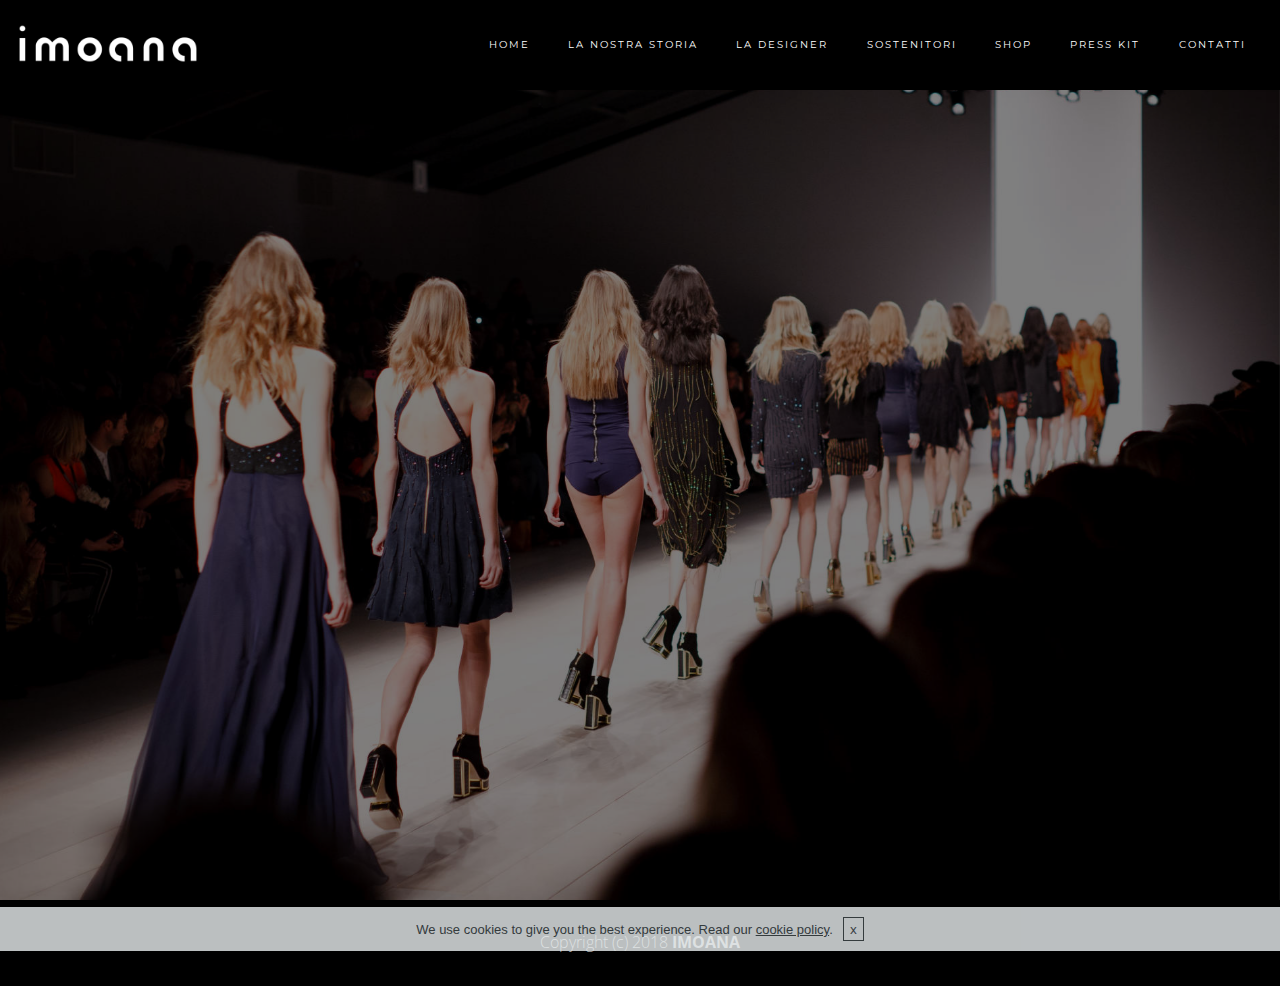
==== commit f025f114: "create github pages" ====
--- a/index.html
+++ b/index.html
@@ -1,26 +1,26 @@
 <!DOCTYPE html>
 <html >
 <head>
-  <!-- Site made with Mobirise Website Builder v4.8.1, https://mobirise.com -->
+  <!-- Site made with Mobirise Website Builder v4.8.6, https://mobirise.com -->
   <meta charset="UTF-8">
   <meta http-equiv="X-UA-Compatible" content="IE=edge">
-  <meta name="generator" content="Mobirise v4.8.1, mobirise.com">
+  <meta name="generator" content="Mobirise v4.8.6, mobirise.com">
   <meta name="viewport" content="width=device-width, initial-scale=1, minimum-scale=1">
   <link rel="shortcut icon" href="assets/images/19555008-1080884602012969-957214897737760657-n-128x128.png" type="image/x-icon">
   <meta name="description" content="">
   <title>Home</title>
-  <link rel="stylesheet" href="assets/bootstrap-material-design-font/css/material.css">
   <link rel="stylesheet" href="https://fonts.googleapis.com/css?family=Montserrat:400,700">
   <link rel="stylesheet" href="https://fonts.googleapis.com/css?family=Open+Sans:400,400i,700,700i">
+  <link rel="stylesheet" href="assets/et-line-font-plugin/style.css">
   <link rel="stylesheet" href="https://fonts.googleapis.com/css?family=Arvo:400,400i,700,700i">
-  <link rel="stylesheet" href="assets/et-line-font-plugin/style.css">
+  <link rel="stylesheet" href="assets/bootstrap-material-design-font/css/material.css">
   <link rel="stylesheet" href="assets/tether/tether.min.css">
   <link rel="stylesheet" href="assets/bootstrap/css/bootstrap.min.css">
   <link rel="stylesheet" href="assets/soundcloud-plugin/style.css">
   <link rel="stylesheet" href="assets/colorm-icons/style.css">
   <link rel="stylesheet" href="assets/animate.css/animate.min.css">
+  <link rel="stylesheet" href="assets/dropdown/css/style.css">
   <link rel="stylesheet" href="assets/socicon/css/socicon.min.css">
-  <link rel="stylesheet" href="assets/dropdown/css/style.css">
   <link rel="stylesheet" href="assets/theme/css/style.css">
   <link rel="stylesheet" href="assets/mobirise/css/mbr-additional.css" type="text/css">
   
@@ -54,7 +54,7 @@
                         <span class="hamburger-icon"></span>
                     </button>
 
-                    <ul class="nav-dropdown collapse pull-xs-right nav navbar-nav navbar-toggleable-sm" id="exCollapsingNavbar"><li class="nav-item"><a class="nav-link link" href="index.html"></a></li><li class="nav-item"><a class="nav-link link" href="index.html"></a></li><li class="nav-item"><a class="nav-link link" href="#top">HOME</a></li><li class="nav-item"><a class="nav-link link" href="index.html#features14-p">SERVIZI</a></li><li class="nav-item"><a class="nav-link link" href="index.html#features7-v">LA NOSTRA STORIA</a></li><li class="nav-item"><a class="nav-link link" href="index.html">LA DESIGNER</a></li><li class="nav-item"><a class="nav-link link" href="index.html">CONTATTI</a></li></ul>
+                    <ul class="nav-dropdown collapse pull-xs-right nav navbar-nav navbar-toggleable-sm" id="exCollapsingNavbar"><li class="nav-item"><a class="nav-link link" href="index.html"></a></li><li class="nav-item"><a class="nav-link link" href="index.html"></a></li><li class="nav-item"><a class="nav-link link" href="index.html">HOME</a></li><li class="nav-item"><a class="nav-link link" href="page2.html">LA NOSTRA STORIA</a></li><li class="nav-item"><a class="nav-link link" href="page3.html">LA DESIGNER</a></li><li class="nav-item"><a class="nav-link link" href="page4.html">SOSTENITORI</a></li><li class="nav-item"><a class="nav-link link" href="page1.html">SHOP</a></li><li class="nav-item"><a class="nav-link link" href="page5.html">PRESS KIT</a></li><li class="nav-item"><a class="nav-link link" href="page6.html">CONTATTI</a></li></ul>
                     <button hidden="" class="navbar-toggler navbar-close" type="button" data-toggle="collapse" data-target="#exCollapsingNavbar">
                         <span class="close-icon"></span>
                     </button>
@@ -67,7 +67,7 @@
 
 </section>
 
-<section class="mbr-section mbr-section-hero mbr-section-full header1 mbr-section-with-arrow mbr-parallax-background mbr-after-navbar" id="header1-o" data-rv-view="2" style="background-image: url(assets/images/photo-1457972703743-4a6585c42ed8-2000x1333.jpg);">
+<section class="mbr-section mbr-section-hero mbr-section-full header1 mbr-parallax-background mbr-after-navbar" id="header1-o" data-rv-view="2" style="background-image: url(assets/images/photo-1457972703743-4a6585c42ed8-2000x1333.jpg);">
 
     <div class="mbr-overlay" style="opacity: 0.5; background-color: rgb(0, 0, 0);"></div>
 
@@ -77,7 +77,7 @@
             <div class="row">
                 <div class="col-xs-12 col-sm-10 col-sm-offset-1">
 
-                    <h1 class="mbr-section-title display-1">S/S 2018 <br>collection</h1>
+                    
                     
                     
                 </div>
@@ -85,336 +85,11 @@
         </div>
     </div>
 
-    <div class="mbr-arrow mbr-arrow-floating" aria-hidden="true">
-        <a href="#features14-p">
-            <img alt="" src="assets/images/arrowdown.png">
-        </a>
-    </div>
+    
 
 </section>
 
-<section class="mbr-cards mbr-section features14" id="features14-p" data-rv-view="5" style="background-color: rgb(255, 255, 255); padding-top: 80px; padding-bottom: 40px;">
-
-    
-
-
-    <div class="container-fluid position-relative">
-
-        <div class="row">
-
-            <div class="col-lg-10 col-lg-offset-1 col-xs-12">            
-                
-                <div class="col-lg-2 col-xs-0 table-cell-lg"></div>
-                <div class="col-lg-4 col-xs-12 table-cell-lg">
-                    <div class="card-img image-size" style="max-width: 320px;"><img src="assets/images/photo-1469692422776-14abcfa4b525-1-600x400.jpg" class="card-img-top"></div>
-                </div>
-
-                <div class="col-lg-6 col-xs-11 col-xs-offset-1 table-cell-lg table-cell-middle">
-                    <div class="card cart-block text-xs-left position-relative">
-                        <div class="card-number">01</div>
-                        <div class="card-block">
-                            <h5 class="mbr-section-subtitle lead">servizi</h5>
-                            <h4 class="mbr-section-title display-5">Collezioni alta moda edizioni limitate</h4>
-                            <p class="mbr-section-text lead">Scopri ad ogni stagione la nuova collezione! <br>creata totalmente a mano con tecniche sartoriali mixate alle piú recenti innovazioni tecnologiche e digitali!&nbsp;<br>L'acquisto é possibile solo in occasione del lancio! pochissimi giorni per aggiudicarti un capo di lusso tecnologico!</p>
-                            <div class="card-btn"><a class="btn btn-secondary-outline btn-secondary" href="index.html">collezioni</a></div>
-                        </div>
-                    </div>
-                </div>
-
-            </div>
-
-        </div>
-
-    </div>
-
-</section>
-
-<section class="mbr-cards mbr-section features14" id="features14-11" data-rv-view="8" style="background-color: rgb(142, 68, 173); padding-top: 40px; padding-bottom: 80px;">
-
-    
-
-
-    <div class="container-fluid position-relative">
-
-        <div class="row">
-
-            <div class="col-lg-10 col-lg-offset-1 col-xs-12">            
-                
-                <div class="col-lg-2 col-xs-0 table-cell-lg"></div>
-                <div class="col-lg-4 col-xs-12 table-cell-lg">
-                    <div class="card-img image-size" style="max-width: 320px;"><img src="assets/images/mbr-1-600x400.jpg" class="card-img-top"></div>
-                </div>
-
-                <div class="col-lg-6 col-xs-11 col-xs-offset-1 table-cell-lg table-cell-middle">
-                    <div class="card cart-block text-xs-left position-relative">
-                        <div class="card-number">02</div>
-                        <div class="card-block">
-                            <h5 class="mbr-section-subtitle lead">servizi</h5>
-                            <h4 class="mbr-section-title display-5">Consulenze moda</h4>
-                            <p class="mbr-section-text lead">La designer Naomi Gosio offre delle consulenze in ambito della modellistica, confezione, fashion, digital fashion e software.<br>Rivolte alle medie-piccole imprese e aspiranti stilisti indipendenti.</p>
-                            <div class="card-btn"><a class="btn btn-white-outline btn-white" href="https://naomifd.github.io/streetwearimoana/index.html">consulenze</a></div>
-                        </div>
-                    </div>
-                </div>
-
-            </div>
-
-        </div>
-
-    </div>
-
-</section>
-
-<section class="mbr-cards mbr-section features14" id="features14-14" data-rv-view="11" style="background-color: rgb(255, 255, 255); padding-top: 40px; padding-bottom: 80px;">
-
-    
-
-
-    <div class="container-fluid position-relative">
-
-        <div class="row">
-
-            <div class="col-lg-10 col-lg-offset-1 col-xs-12">            
-                
-                <div class="col-lg-2 col-xs-0 table-cell-lg"></div>
-                <div class="col-lg-4 col-xs-12 table-cell-lg">
-                    <div class="card-img image-size" style="max-width: 320px;"><img src="assets/images/photo-1441995355085-824a251a5996-1-600x400.jpg" class="card-img-top"></div>
-                </div>
-
-                <div class="col-lg-6 col-xs-11 col-xs-offset-1 table-cell-lg table-cell-middle">
-                    <div class="card cart-block text-xs-left position-relative">
-                        <div class="card-number">03</div>
-                        <div class="card-block">
-                            <h5 class="mbr-section-subtitle lead">servizi</h5>
-                            <h4 class="mbr-section-title display-5">Corso Moda &nbsp;</h4>
-                            <p class="mbr-section-text lead">Piattaforma che consente di imparare alla perfezione la modellistica tradizionale!<br>Ideale per gli studenti delle principali scuole di moda italiane.<br>Questo corso costituisce a tutti gli effetti, delle lezioni private offerte da una grande Fashion Designer!</p>
-                            <div class="card-btn"><a class="btn btn-secondary-outline btn-secondary" href="index.html">corso</a></div>
-                        </div>
-                    </div>
-                </div>
-
-            </div>
-
-        </div>
-
-    </div>
-
-</section>
-
-<section class="mbr-cards mbr-section features14" id="features14-r" data-rv-view="14" style="background-color: rgb(142, 68, 173); padding-top: 40px; padding-bottom: 80px;">
-
-    
-
-
-    <div class="container-fluid position-relative">
-
-        <div class="row">
-
-            <div class="col-lg-10 col-lg-offset-1 col-xs-12">            
-                
-                <div class="col-lg-2 col-xs-0 table-cell-lg"></div>
-                <div class="col-lg-4 col-xs-12 table-cell-lg">
-                    <div class="card-img image-size" style="max-width: 320px;"><img src="assets/images/photo-1441995355085-824a251a5996-1-600x400.jpg" class="card-img-top"></div>
-                </div>
-
-                <div class="col-lg-6 col-xs-11 col-xs-offset-1 table-cell-lg table-cell-middle">
-                    <div class="card cart-block text-xs-left position-relative">
-                        <div class="card-number">04</div>
-                        <div class="card-block">
-                            <h5 class="mbr-section-subtitle lead">servizi</h5>
-                            <h4 class="mbr-section-title display-5">Risorse gratuite</h4>
-                            <p class="mbr-section-text lead">Non potevano mancare delle informazioni basilari messe a disposizione gratuitamente dalla designer!<br>Sul canale YouTube di Naomi Gosio potrai trovare tante pillole di modellistica che ti aiuteranno a capire in maniera semplice una disciplina cosí complessa.</p>
-                            <div class="card-btn"><a class="btn btn-white-outline btn-white" href="index.html">gratis</a></div>
-                        </div>
-                    </div>
-                </div>
-
-            </div>
-
-        </div>
-
-    </div>
-
-</section>
-
-<section class="mbr-cards mbr-section features8 features5" id="features5-17" data-rv-view="17" style="background-color: rgb(238, 238, 238); padding-top: 80px; padding-bottom: 80px;">
-
-    
-
-
-    <div class="container-fluid position-relative">
-
-        <div class="row">
-
-            <div class="col-lg-10 col-lg-offset-1 col-xs-12">            
-                
-                <div class="col-lg-6 col-xs-12 table-cell-lg image-size" style="width: 63%;">
-                    <div class="card-img"><iframe class="mbr-embedded-video" src="https://www.youtube.com/embed/v0tTFU_yFDE?rel=0&amp;amp;showinfo=0&amp;autoplay=0&amp;loop=0" width="1280" height="720" frameborder="0" allowfullscreen></iframe></div>
-                </div>
-
-                <div class="col-lg-6 table-cell-lg table-cell-middle padding-left-lg-30 content-size">
-                    <div class="card cart-block text-xs-left position-relative">
-                        
-                        <div class="card-block">
-                            <h5 class="mbr-section-subtitle lead">CHI É IMOANA?</h5>
-                            <h4 class="mbr-section-title display-5">NAOMI GOSIO</h4>
-                            <p class="mbr-section-text lead">Visita la pagina personale della designer!</p>
-                            <div class="card-btn"><a class="btn btn-primary-outline" href="https://mobirise.com"><span class="cm-icon cm-icon-arrowright mbr-iconfont mbr-iconfont-btn"></span></a></div>
-                        </div>
-                    </div>
-                </div>
-
-            </div>
-
-        </div>
-
-    </div>
-
-</section>
-
-<section class="mbr-cards mbr-section features7" id="features7-v" data-rv-view="20" style="background-color: rgb(142, 68, 173); padding-top: 0px; padding-bottom: 0px;">
-
-    
-
-
-    <div class="container-fluid position-relative">
-
-        <div class="row">
-
-            <div class="col-lg-10 col-lg-offset-1 col-xs-12">            
-                
-                <div class="col-lg-6 col-xs-12 table-cell-lg image-size" style="width: 50%;">
-                    <div class="card-img"><img src="assets/images/sewing-1332860-600x449.jpg" class="card-img-top"></div>
-                </div>
-
-                <div class="col-lg-6 table-cell-lg table-cell-middle content-size">
-                    <div class="card cart-block text-xs-left position-relative">
-                        
-                        <div class="card-block">
-                            <h5 class="mbr-section-subtitle lead">la nostra storia</h5>
-                            <h4 class="mbr-section-title display-5">Su di noi</h4>
-                            <p class="mbr-section-text lead">Il Brand IMOANA nasce nel 2017 con l'obiettivo di rappresentare lo stile Italiano nel mondo moderno dando vita a prodotti sartoriali di elevata qualità. Imoana non è un semplice marchio, ma un sogno, nato dal desiderio di migliorarsi e di migliorare che mi ha sempre accompagnata nelle scelte creative.
-<br>Sono molto legata alla mia città di provenienza, Brescia, per il legame artistico e tradizionale che può vantare, assieme alla cultura dell’artigianato, proprio per questo ho ritenuto la cittá piú che perfetta per collocare la sede del marchio.</p>
-                            
-                        </div>
-                    </div>
-                </div>
-
-            </div>
-
-        </div>
-
-    </div>
-
-</section>
-
-<section class="mbr-cards mbr-section features7" id="features7-13" data-rv-view="23" style="background-color: rgb(142, 68, 173); padding-top: 0px; padding-bottom: 0px;">
-
-    
-
-
-    <div class="container-fluid position-relative">
-
-        <div class="row">
-
-            <div class="col-lg-10 col-lg-offset-1 col-xs-12">            
-                
-                <div class="col-lg-6 col-xs-12 table-cell-lg image-size" style="width: 50%;">
-                    <div class="card-img"><img src="assets/images/schneider-1149346-600x400.jpg" class="card-img-top"></div>
-                </div>
-
-                <div class="col-lg-6 table-cell-lg table-cell-middle content-size">
-                    <div class="card cart-block text-xs-left position-relative">
-                        
-                        <div class="card-block">
-                            
-                            
-                            <p class="mbr-section-text lead">Le collezioni sono composte da pezzi unici, totalmente fatti a mano con tenica sartoriale.
-<br>Amo progettare e realizzare queste opere d'arte, per questo cerco di farlo sempre con maggiore frequenza anche se al momento produco due collezioni l'anno: autunno/inverno e primavera/estate ma spero di poter presto soddisfare la mia fame di passione creativa realizzando anche delle precollezioni.
-<br>Attraverso la vendita dei miei prodotti vorrei far conoscere ai miei possibili clienti la passione e l'amore che ho per questo lavoro.
-<br>Grazie di cuore.
-<br>
-<br>NAOMI&nbsp;</p>
-                            
-                        </div>
-                    </div>
-                </div>
-
-            </div>
-
-        </div>
-
-    </div>
-
-</section>
-
-<section class="mbr-section form1" id="form2-x" data-rv-view="26" style="background-color: rgb(255, 255, 255); padding-top: 120px; padding-bottom: 120px;">
-    
-
-    <div class="container-fluid">
-        <div class="row">
-            <div class="col-xs-12 col-lg-10 col-lg-offset-1 text-xs-center">
-
-                <div class="col-xs-12 col-lg-6">
-                    
-                    <p class="mbr-section-subtitle lead">contatti</p>
-
-                    <h1 class="mbr-section-title display-4">CONTACT FORM</h1>
-                    <p class="mbr-section-text lead">richiedi informazioni compilando il box</p>
-
-                </div>
-                
-                <div class="col-xs-12 col-lg-6" data-form-type="formoid">
-
-
-                    <div data-form-alert="true">
-                        <div hidden="" data-form-alert-success="true" class="alert alert-form alert-success text-xs-center">Thanks for filling out form!</div>
-                    </div>
-
-
-                    <form action="https://mobirise.com/" method="post" data-form-title="CONTACT FORM">
-
-                        <input type="hidden" value="lP8/wPQa6Nm69yI5VEKtBe5tReaIz+bFgVMZ9j7Ck9D6PS6NEVTQTBNcepfmEOG1KqF9Ct6B3GEXjrZlB3uramX3KPHErKtaytITw+nOIoEbp0bmG5JZVSKfAvVkJqz4" data-form-email="true">
-
-                        <div class="row row-sm-offset">
-
-                            <div class="col-xs-12">
-                                <div class="form-group">
-                                    <label class="form-control-label" for="form2-x-name">Name<span class="form-asterisk">*</span></label>
-                                    <div class="form-icon"><img src="assets/images/icon-name.png"></div>
-                                    <input type="text" class="form-control" name="name" required="" data-form-field="Name" placeholder="Name*" id="form2-x-name">
-                                </div>
-                            </div>
-
-                            <div class="col-xs-12 col-md-6">
-                                <div class="form-group">
-                                    <label class="form-control-label" for="form2-x-email">Email<span class="form-asterisk">*</span></label>
-                                    <div class="form-icon"><img src="assets/images/icon-email.png"></div>
-                                    <input type="email" class="form-control" name="email" required="" data-form-field="Email" placeholder="Email*" id="form2-x-email">
-                                </div>
-                            </div>
-
-                            
-
-                        </div>
-
-                        <div class="form-group">
-                            <label class="form-control-label" for="form2-x-message">Message</label>
-                            <textarea class="form-control" name="message" rows="7" data-form-field="Message" placeholder="Message" id="form2-x-message"></textarea>
-                        </div>
-
-                        <div class="text-lg-left text-xs-center"><button type="submit" class="btn btn-secondary">CONTACT US</button></div>
-
-                    </form>
-                </div>
-
-            </div>
-        </div>
-    </div>
-
-</section>
-
-<footer class="mbr-small-footer mbr-section mbr-section-nopadding" id="footer2-y" data-rv-view="35" style="background-color: rgb(0, 0, 0); padding-top: 1.75rem; padding-bottom: 1.75rem;">
+<footer class="mbr-small-footer mbr-section mbr-section-nopadding" id="footer2-y" data-rv-view="30" style="background-color: rgb(0, 0, 0); padding-top: 1.75rem; padding-bottom: 1.75rem;">
     
     <div class="container">
         <p class="text-xs-center lead">Copyright (c) 2018<strong> I</strong><strong>MOANA</strong></p>
@@ -425,15 +100,14 @@
   <script src="assets/web/assets/jquery/jquery.min.js"></script>
   <script src="assets/tether/tether.min.js"></script>
   <script src="assets/bootstrap/js/bootstrap.min.js"></script>
+  <script src="assets/touch-swipe/jquery.touch-swipe.min.js"></script>
   <script src="assets/smooth-scroll/smooth-scroll.js"></script>
   <script src="assets/viewport-checker/jquery.viewportchecker.js"></script>
+  <script src="assets/jarallax/jarallax.js"></script>
   <script src="assets/cookies-alert-plugin/cookies-alert-core.js"></script>
   <script src="assets/cookies-alert-plugin/cookies-alert-script.js"></script>
   <script src="assets/dropdown/js/script.min.js"></script>
-  <script src="assets/touch-swipe/jquery.touch-swipe.min.js"></script>
-  <script src="assets/jarallax/jarallax.js"></script>
   <script src="assets/theme/js/script.js"></script>
-  <script src="assets/formoid/formoid.min.js"></script>
   
   
   <input name="animation" type="hidden">
--- a/assets/mobirise/css/mbr-additional.css
+++ b/assets/mobirise/css/mbr-additional.css
@@ -1,7 +1,6 @@
 @import url(https://fonts.googleapis.com/css?family=Arvo:400,400i,700,700i);
 @import url(https://fonts.googleapis.com/css?family=Montserrat:400,700);
 @import url(https://fonts.googleapis.com/css?family=Open+Sans:400,300,700);
-@import url(https://fonts.googleapis.com/css?family=Raleway:400,300,700);
 
 
 
@@ -797,426 +796,507 @@
 #header1-o .mbr-section-text {
   color: #ecf0f1;
 }
-#features14-11 .mbr-section-subtitle {
-  color: #ecf0f1;
-}
-#features14-11 .mbr-section-text {
-  color: #ecf0f1;
-}
-#features14-11 .mbr-section-title {
-  color: #ffffff;
-}
-#features14-r .mbr-section-subtitle {
-  color: #ecf0f1;
-}
-#features14-r .mbr-section-text {
-  color: #ecf0f1;
-}
-#features14-r .mbr-section-title {
-  color: #ffffff;
-}
-#features5-17 .lead {
-  color: #9fa3a7;
-}
-#features5-17 .mbr-section-subtitle {
-  text-transform: uppercase;
-}
-#features5-17 .card-number {
-  left: -20px;
-}
-#features7-v .lead {
-  color: #9fa3a7;
-}
-#features7-v .mbr-section-subtitle {
-  text-transform: uppercase;
-  color: #ecf0f1;
-}
-#features7-v .mbr-section-text {
-  color: #ecf0f1;
-}
-#features7-v .mbr-section-title {
-  color: #ffffff;
-}
-#features7-13 .lead {
-  color: #9fa3a7;
-}
-#features7-13 .mbr-section-subtitle {
-  text-transform: uppercase;
-}
-#features7-13 .mbr-section-text {
-  color: #ecf0f1;
-}
-#form2-x .mbr-section-subtitle {
-  text-transform: uppercase;
-}
-#form2-x .form-control-label {
-  color: undefined;
-}
 #footer2-y .mbr-section-text {
   color: #fff;
 }
-
-#countdown1-1h .mbr-section-title {
-  color: #ffffff;
-}
-#countdown1-1h .mbr-section-text {
-  color: #ecf0f1;
-}
-#menu-18 .hide-buttons .nav-btn {
+#menu-1t .hide-buttons .nav-btn {
   display: none !important;
 }
-#menu-18 .navbar-caption {
-  color: #ffffff;
-}
-#menu-18 .navbar-toggler {
-  color: #ffffff;
-}
-#menu-18 .close-icon::before,
-#menu-18 .close-icon::after {
+#menu-1t .navbar-caption {
+  color: #ffffff;
+}
+#menu-1t .navbar-toggler {
+  color: #ffffff;
+}
+#menu-1t .close-icon::before,
+#menu-1t .close-icon::after {
   background-color: #ffffff;
 }
-#menu-18 .link,
-#menu-18 .dropdown-item {
-  color: #ffffff;
-}
-#menu-18 .link {
+#menu-1t .link,
+#menu-1t .dropdown-item {
+  color: #ffffff;
+}
+#menu-1t .link {
   font-size: 0.6rem;
 }
-#menu-18 .dropdown-item,
-#menu-18 .nav-dropdown-sm .link {
+#menu-1t .dropdown-item,
+#menu-1t .nav-dropdown-sm .link {
   font-size: 0.650rem;
 }
-#menu-18 .link:hover,
-#menu-18 .link:focus {
-  color: #bbbbbb;
-}
-#menu-18 .dropdown-item:hover::before,
-#menu-18 .dropdown-item:focus::before {
-  background: #bbbbbb;
-}
-#menu-18 .dropdown-item:hover,
-#menu-18 .dropdown-item:focus {
-  color: #ffffff;
-}
-#menu-18 .link[aria-expanded="true"],
-#menu-18 .dropdown-menu {
+#menu-1t .link:hover,
+#menu-1t .link:focus {
+  color: #bbbbbb;
+}
+#menu-1t .dropdown-item:hover::before,
+#menu-1t .dropdown-item:focus::before {
+  background: #bbbbbb;
+}
+#menu-1t .dropdown-item:hover,
+#menu-1t .dropdown-item:focus {
+  color: #ffffff;
+}
+#menu-1t .link[aria-expanded="true"],
+#menu-1t .dropdown-menu {
   background: #000000;
 }
-#menu-18 .nav-dropdown-sm .link:focus,
-#menu-18 .nav-dropdown-sm .link:hover,
-#menu-18 .nav-dropdown-sm .dropdown-item:focus,
-#menu-18 .nav-dropdown-sm .dropdown-item:hover {
+#menu-1t .nav-dropdown-sm .link:focus,
+#menu-1t .nav-dropdown-sm .link:hover,
+#menu-1t .nav-dropdown-sm .dropdown-item:focus,
+#menu-1t .nav-dropdown-sm .dropdown-item:hover {
   background: #000000!important;
 }
-#menu-18 .navbar,
-#menu-18 .nav-dropdown-sm,
-#menu-18 .nav-dropdown-sm .link[aria-expanded="true"],
-#menu-18 .nav-dropdown-sm .dropdown-menu {
+#menu-1t .navbar,
+#menu-1t .nav-dropdown-sm,
+#menu-1t .nav-dropdown-sm .link[aria-expanded="true"],
+#menu-1t .nav-dropdown-sm .dropdown-menu {
   background: #000000;
 }
-#menu-18 .bg-color.transparent .link {
+#menu-1t .bg-color.transparent .link {
   color: #ffffff;
   transition: none;
 }
-#menu-18 .bg-color.transparent.opened .link {
+#menu-1t .bg-color.transparent.opened .link {
   transition: color 0.2s ease-in-out;
 }
-#menu-18 .bg-color.transparent.opened .link:hover,
-#menu-18 .bg-color.transparent.opened .link:focus {
-  color: #bbbbbb;
-}
-#menu-18 .link[aria-expanded="true"],
-#menu-18 .dropdown-item[aria-expanded="true"] {
+#menu-1t .bg-color.transparent.opened .link:hover,
+#menu-1t .bg-color.transparent.opened .link:focus {
+  color: #bbbbbb;
+}
+#menu-1t .link[aria-expanded="true"],
+#menu-1t .dropdown-item[aria-expanded="true"] {
   color: #bbbbbb!important;
 }
-#footer2-19 .mbr-section-text {
+#footer2-1u .mbr-section-text {
   color: #fff;
 }
-#shop1-1g .galleryItem h4:hover {
-  color: #bbbbbb;
-}
-#shop1-1g .mbr-gallery-filter ul li.active {
-  color: #bbbbbb;
-}
-#shop1-1g .mbr-gallery-filter ul li:hover {
-  color: #bbbbbb;
-}
-#shop1-1g .mbr-gallery-filter ul li:before {
-  background: #bbbbbb;
-}
-#shop1-1g .min-toggle:hover,
-#shop1-1g .max-toggle:hover {
+#shop1-2c .galleryItem h4:hover {
+  color: #bbbbbb;
+}
+#shop1-2c .mbr-gallery-filter ul li.active {
+  color: #bbbbbb;
+}
+#shop1-2c .mbr-gallery-filter ul li:hover {
+  color: #bbbbbb;
+}
+#shop1-2c .mbr-gallery-filter ul li:before {
+  background: #bbbbbb;
+}
+#shop1-2c .min-toggle:hover,
+#shop1-2c .max-toggle:hover {
   background-color: #bbbbbb;
 }
-#shop1-1g .shop-title {
-  font-family: 'Arvo', serif;
-}
-#shop1-1g .categories-titles .mbr-gallery-filter ul li {
-  font-family: 'Arvo', serif;
-}
-#shop1-1g .max-input {
-  font-family: 'Arvo', serif;
-}
-#shop1-1g .min-input {
-  font-family: 'Arvo', serif;
-}
-#shop1-1g .item-title {
-  font-family: 'Arvo', serif;
-}
-#shop1-1g .card-description {
-  font-family: 'Open Sans', sans-serif;
-}
-#shop1-1g .shop-item-price {
-  font-family: 'Montserrat', sans-serif;
-}
-#shop1-1g H3 {
-  color: #8e44ad;
+#shop1-2c .shop-title {
+  font-family: Arvo;
+}
+#shop1-2c .categories-titles .mbr-gallery-filter ul li {
+  font-family: Arvo;
+}
+#shop1-2c .max-input {
+  font-family: Arvo;
+}
+#shop1-2c .min-input {
+  font-family: Arvo;
+}
+#shop1-2c .item-title {
+  font-family: Arvo;
+}
+#shop1-2c .card-description {
+  font-family: Open Sans;
+}
+#shop1-2c .shop-item-price {
+  font-family: Montserrat;
+}
+#menu-1v .hide-buttons .nav-btn {
+  display: none !important;
+}
+#menu-1v .navbar-caption {
+  color: #ffffff;
+}
+#menu-1v .navbar-toggler {
+  color: #ffffff;
+}
+#menu-1v .close-icon::before,
+#menu-1v .close-icon::after {
+  background-color: #ffffff;
+}
+#menu-1v .link,
+#menu-1v .dropdown-item {
+  color: #ffffff;
+}
+#menu-1v .link {
+  font-size: 0.6rem;
+}
+#menu-1v .dropdown-item,
+#menu-1v .nav-dropdown-sm .link {
+  font-size: 0.650rem;
+}
+#menu-1v .link:hover,
+#menu-1v .link:focus {
+  color: #bbbbbb;
+}
+#menu-1v .dropdown-item:hover::before,
+#menu-1v .dropdown-item:focus::before {
+  background: #bbbbbb;
+}
+#menu-1v .dropdown-item:hover,
+#menu-1v .dropdown-item:focus {
+  color: #ffffff;
+}
+#menu-1v .link[aria-expanded="true"],
+#menu-1v .dropdown-menu {
+  background: #000000;
+}
+#menu-1v .nav-dropdown-sm .link:focus,
+#menu-1v .nav-dropdown-sm .link:hover,
+#menu-1v .nav-dropdown-sm .dropdown-item:focus,
+#menu-1v .nav-dropdown-sm .dropdown-item:hover {
+  background: #000000!important;
+}
+#menu-1v .navbar,
+#menu-1v .nav-dropdown-sm,
+#menu-1v .nav-dropdown-sm .link[aria-expanded="true"],
+#menu-1v .nav-dropdown-sm .dropdown-menu {
+  background: #000000;
+}
+#menu-1v .bg-color.transparent .link {
+  color: #ffffff;
+  transition: none;
+}
+#menu-1v .bg-color.transparent.opened .link {
+  transition: color 0.2s ease-in-out;
+}
+#menu-1v .bg-color.transparent.opened .link:hover,
+#menu-1v .bg-color.transparent.opened .link:focus {
+  color: #bbbbbb;
+}
+#menu-1v .link[aria-expanded="true"],
+#menu-1v .dropdown-item[aria-expanded="true"] {
+  color: #bbbbbb!important;
+}
+#footer2-1w .mbr-section-text {
+  color: #fff;
+}
+#features7-25 .lead {
+  color: #9fa3a7;
+}
+#features7-25 .mbr-section-subtitle {
+  text-transform: uppercase;
+  color: #000000;
+}
+#features7-25 .mbr-section-text {
+  color: #000000;
+}
+#features7-25 .mbr-section-title {
+  color: #000000;
+}
+#features7-26 .lead {
+  color: #9fa3a7;
+}
+#features7-26 .mbr-section-subtitle {
+  text-transform: uppercase;
+}
+#features7-26 .mbr-section-text {
+  color: #000000;
+}
+#menu-1x .hide-buttons .nav-btn {
+  display: none !important;
+}
+#menu-1x .navbar-caption {
+  color: #ffffff;
+}
+#menu-1x .navbar-toggler {
+  color: #ffffff;
+}
+#menu-1x .close-icon::before,
+#menu-1x .close-icon::after {
+  background-color: #ffffff;
+}
+#menu-1x .link,
+#menu-1x .dropdown-item {
+  color: #ffffff;
+}
+#menu-1x .link {
+  font-size: 0.6rem;
+}
+#menu-1x .dropdown-item,
+#menu-1x .nav-dropdown-sm .link {
+  font-size: 0.650rem;
+}
+#menu-1x .link:hover,
+#menu-1x .link:focus {
+  color: #bbbbbb;
+}
+#menu-1x .dropdown-item:hover::before,
+#menu-1x .dropdown-item:focus::before {
+  background: #bbbbbb;
+}
+#menu-1x .dropdown-item:hover,
+#menu-1x .dropdown-item:focus {
+  color: #ffffff;
+}
+#menu-1x .link[aria-expanded="true"],
+#menu-1x .dropdown-menu {
+  background: #000000;
+}
+#menu-1x .nav-dropdown-sm .link:focus,
+#menu-1x .nav-dropdown-sm .link:hover,
+#menu-1x .nav-dropdown-sm .dropdown-item:focus,
+#menu-1x .nav-dropdown-sm .dropdown-item:hover {
+  background: #000000!important;
+}
+#menu-1x .navbar,
+#menu-1x .nav-dropdown-sm,
+#menu-1x .nav-dropdown-sm .link[aria-expanded="true"],
+#menu-1x .nav-dropdown-sm .dropdown-menu {
+  background: #000000;
+}
+#menu-1x .bg-color.transparent .link {
+  color: #ffffff;
+  transition: none;
+}
+#menu-1x .bg-color.transparent.opened .link {
+  transition: color 0.2s ease-in-out;
+}
+#menu-1x .bg-color.transparent.opened .link:hover,
+#menu-1x .bg-color.transparent.opened .link:focus {
+  color: #bbbbbb;
+}
+#menu-1x .link[aria-expanded="true"],
+#menu-1x .dropdown-item[aria-expanded="true"] {
+  color: #bbbbbb!important;
+}
+#footer2-1y .mbr-section-text {
+  color: #fff;
+}
+#features5-27 .lead {
+  color: #9fa3a7;
+}
+#features5-27 .mbr-section-subtitle {
+  text-transform: uppercase;
+}
+#features5-27 .card-number {
+  left: -20px;
+}
+#menu-1z .hide-buttons .nav-btn {
+  display: none !important;
+}
+#menu-1z .navbar-caption {
+  color: #ffffff;
+}
+#menu-1z .navbar-toggler {
+  color: #ffffff;
+}
+#menu-1z .close-icon::before,
+#menu-1z .close-icon::after {
+  background-color: #ffffff;
+}
+#menu-1z .link,
+#menu-1z .dropdown-item {
+  color: #ffffff;
+}
+#menu-1z .link {
+  font-size: 0.6rem;
+}
+#menu-1z .dropdown-item,
+#menu-1z .nav-dropdown-sm .link {
+  font-size: 0.650rem;
+}
+#menu-1z .link:hover,
+#menu-1z .link:focus {
+  color: #bbbbbb;
+}
+#menu-1z .dropdown-item:hover::before,
+#menu-1z .dropdown-item:focus::before {
+  background: #bbbbbb;
+}
+#menu-1z .dropdown-item:hover,
+#menu-1z .dropdown-item:focus {
+  color: #ffffff;
+}
+#menu-1z .link[aria-expanded="true"],
+#menu-1z .dropdown-menu {
+  background: #000000;
+}
+#menu-1z .nav-dropdown-sm .link:focus,
+#menu-1z .nav-dropdown-sm .link:hover,
+#menu-1z .nav-dropdown-sm .dropdown-item:focus,
+#menu-1z .nav-dropdown-sm .dropdown-item:hover {
+  background: #000000!important;
+}
+#menu-1z .navbar,
+#menu-1z .nav-dropdown-sm,
+#menu-1z .nav-dropdown-sm .link[aria-expanded="true"],
+#menu-1z .nav-dropdown-sm .dropdown-menu {
+  background: #000000;
+}
+#menu-1z .bg-color.transparent .link {
+  color: #ffffff;
+  transition: none;
+}
+#menu-1z .bg-color.transparent.opened .link {
+  transition: color 0.2s ease-in-out;
+}
+#menu-1z .bg-color.transparent.opened .link:hover,
+#menu-1z .bg-color.transparent.opened .link:focus {
+  color: #bbbbbb;
+}
+#menu-1z .link[aria-expanded="true"],
+#menu-1z .dropdown-item[aria-expanded="true"] {
+  color: #bbbbbb!important;
+}
+#footer2-20 .mbr-section-text {
+  color: #fff;
+}
+#table1-28 th {
+  color: #9fa3a7;
+}
+#menu-21 .hide-buttons .nav-btn {
+  display: none !important;
+}
+#menu-21 .navbar-caption {
+  color: #ffffff;
+}
+#menu-21 .navbar-toggler {
+  color: #ffffff;
+}
+#menu-21 .close-icon::before,
+#menu-21 .close-icon::after {
+  background-color: #ffffff;
+}
+#menu-21 .link,
+#menu-21 .dropdown-item {
+  color: #ffffff;
+}
+#menu-21 .link {
+  font-size: 0.6rem;
+}
+#menu-21 .dropdown-item,
+#menu-21 .nav-dropdown-sm .link {
+  font-size: 0.650rem;
+}
+#menu-21 .link:hover,
+#menu-21 .link:focus {
+  color: #bbbbbb;
+}
+#menu-21 .dropdown-item:hover::before,
+#menu-21 .dropdown-item:focus::before {
+  background: #bbbbbb;
+}
+#menu-21 .dropdown-item:hover,
+#menu-21 .dropdown-item:focus {
+  color: #ffffff;
+}
+#menu-21 .link[aria-expanded="true"],
+#menu-21 .dropdown-menu {
+  background: #000000;
+}
+#menu-21 .nav-dropdown-sm .link:focus,
+#menu-21 .nav-dropdown-sm .link:hover,
+#menu-21 .nav-dropdown-sm .dropdown-item:focus,
+#menu-21 .nav-dropdown-sm .dropdown-item:hover {
+  background: #000000!important;
+}
+#menu-21 .navbar,
+#menu-21 .nav-dropdown-sm,
+#menu-21 .nav-dropdown-sm .link[aria-expanded="true"],
+#menu-21 .nav-dropdown-sm .dropdown-menu {
+  background: #000000;
+}
+#menu-21 .bg-color.transparent .link {
+  color: #ffffff;
+  transition: none;
+}
+#menu-21 .bg-color.transparent.opened .link {
+  transition: color 0.2s ease-in-out;
+}
+#menu-21 .bg-color.transparent.opened .link:hover,
+#menu-21 .bg-color.transparent.opened .link:focus {
+  color: #bbbbbb;
+}
+#menu-21 .link[aria-expanded="true"],
+#menu-21 .dropdown-item[aria-expanded="true"] {
+  color: #bbbbbb!important;
+}
+#footer2-22 .mbr-section-text {
+  color: #fff;
+}
+#content3-29 .mbr-section-title,
+#content3-29 .mbr-section-subtitle {
   text-align: center;
-  font-size: 36px;
-}
-#shop1-1g SPAN {
-  font-family: 'Raleway', sans-serif;
-  font-size: 30px;
-}
-#menu-1a .hide-buttons .nav-btn {
+}
+#menu-23 .hide-buttons .nav-btn {
   display: none !important;
 }
-#menu-1a .navbar-caption {
-  color: #ffffff;
-}
-#menu-1a .navbar-toggler {
-  color: #ffffff;
-}
-#menu-1a .close-icon::before,
-#menu-1a .close-icon::after {
+#menu-23 .navbar-caption {
+  color: #ffffff;
+}
+#menu-23 .navbar-toggler {
+  color: #ffffff;
+}
+#menu-23 .close-icon::before,
+#menu-23 .close-icon::after {
   background-color: #ffffff;
 }
-#menu-1a .link,
-#menu-1a .dropdown-item {
-  color: #ffffff;
-}
-#menu-1a .link {
+#menu-23 .link,
+#menu-23 .dropdown-item {
+  color: #ffffff;
+}
+#menu-23 .link {
   font-size: 0.6rem;
 }
-#menu-1a .dropdown-item,
-#menu-1a .nav-dropdown-sm .link {
+#menu-23 .dropdown-item,
+#menu-23 .nav-dropdown-sm .link {
   font-size: 0.650rem;
 }
-#menu-1a .link:hover,
-#menu-1a .link:focus {
-  color: #bbbbbb;
-}
-#menu-1a .dropdown-item:hover::before,
-#menu-1a .dropdown-item:focus::before {
-  background: #bbbbbb;
-}
-#menu-1a .dropdown-item:hover,
-#menu-1a .dropdown-item:focus {
-  color: #ffffff;
-}
-#menu-1a .link[aria-expanded="true"],
-#menu-1a .dropdown-menu {
+#menu-23 .link:hover,
+#menu-23 .link:focus {
+  color: #bbbbbb;
+}
+#menu-23 .dropdown-item:hover::before,
+#menu-23 .dropdown-item:focus::before {
+  background: #bbbbbb;
+}
+#menu-23 .dropdown-item:hover,
+#menu-23 .dropdown-item:focus {
+  color: #ffffff;
+}
+#menu-23 .link[aria-expanded="true"],
+#menu-23 .dropdown-menu {
   background: #000000;
 }
-#menu-1a .nav-dropdown-sm .link:focus,
-#menu-1a .nav-dropdown-sm .link:hover,
-#menu-1a .nav-dropdown-sm .dropdown-item:focus,
-#menu-1a .nav-dropdown-sm .dropdown-item:hover {
+#menu-23 .nav-dropdown-sm .link:focus,
+#menu-23 .nav-dropdown-sm .link:hover,
+#menu-23 .nav-dropdown-sm .dropdown-item:focus,
+#menu-23 .nav-dropdown-sm .dropdown-item:hover {
   background: #000000!important;
 }
-#menu-1a .navbar,
-#menu-1a .nav-dropdown-sm,
-#menu-1a .nav-dropdown-sm .link[aria-expanded="true"],
-#menu-1a .nav-dropdown-sm .dropdown-menu {
+#menu-23 .navbar,
+#menu-23 .nav-dropdown-sm,
+#menu-23 .nav-dropdown-sm .link[aria-expanded="true"],
+#menu-23 .nav-dropdown-sm .dropdown-menu {
   background: #000000;
 }
-#menu-1a .bg-color.transparent .link {
+#menu-23 .bg-color.transparent .link {
   color: #ffffff;
   transition: none;
 }
-#menu-1a .bg-color.transparent.opened .link {
+#menu-23 .bg-color.transparent.opened .link {
   transition: color 0.2s ease-in-out;
 }
-#menu-1a .bg-color.transparent.opened .link:hover,
-#menu-1a .bg-color.transparent.opened .link:focus {
-  color: #bbbbbb;
-}
-#menu-1a .link[aria-expanded="true"],
-#menu-1a .dropdown-item[aria-expanded="true"] {
+#menu-23 .bg-color.transparent.opened .link:hover,
+#menu-23 .bg-color.transparent.opened .link:focus {
+  color: #bbbbbb;
+}
+#menu-23 .link[aria-expanded="true"],
+#menu-23 .dropdown-item[aria-expanded="true"] {
   color: #bbbbbb!important;
 }
-#footer2-1b .mbr-section-text {
+#footer2-24 .mbr-section-text {
   color: #fff;
 }
-#header7-1p .mbr-section-subtitle {
+#form2-2b .mbr-section-subtitle {
   text-transform: uppercase;
-  color: #9fa3a7;
-}
-#header7-1p .mbr-section-text {
-  color: #9fa3a7;
-}
-#header7-1p .mbr-section-title {
-  color: #242424;
-  font-weight: bold;
-}
-#menu-1c .hide-buttons .nav-btn {
-  display: none !important;
-}
-#menu-1c .navbar-caption {
-  color: #ffffff;
-}
-#menu-1c .navbar-toggler {
-  color: #ffffff;
-}
-#menu-1c .close-icon::before,
-#menu-1c .close-icon::after {
-  background-color: #ffffff;
-}
-#menu-1c .link,
-#menu-1c .dropdown-item {
-  color: #ffffff;
-}
-#menu-1c .link {
-  font-size: 0.6rem;
-}
-#menu-1c .dropdown-item,
-#menu-1c .nav-dropdown-sm .link {
-  font-size: 0.650rem;
-}
-#menu-1c .link:hover,
-#menu-1c .link:focus {
-  color: #bbbbbb;
-}
-#menu-1c .dropdown-item:hover::before,
-#menu-1c .dropdown-item:focus::before {
-  background: #bbbbbb;
-}
-#menu-1c .dropdown-item:hover,
-#menu-1c .dropdown-item:focus {
-  color: #ffffff;
-}
-#menu-1c .link[aria-expanded="true"],
-#menu-1c .dropdown-menu {
-  background: #000000;
-}
-#menu-1c .nav-dropdown-sm .link:focus,
-#menu-1c .nav-dropdown-sm .link:hover,
-#menu-1c .nav-dropdown-sm .dropdown-item:focus,
-#menu-1c .nav-dropdown-sm .dropdown-item:hover {
-  background: #000000!important;
-}
-#menu-1c .navbar,
-#menu-1c .nav-dropdown-sm,
-#menu-1c .nav-dropdown-sm .link[aria-expanded="true"],
-#menu-1c .nav-dropdown-sm .dropdown-menu {
-  background: #000000;
-}
-#menu-1c .bg-color.transparent .link {
-  color: #ffffff;
-  transition: none;
-}
-#menu-1c .bg-color.transparent.opened .link {
-  transition: color 0.2s ease-in-out;
-}
-#menu-1c .bg-color.transparent.opened .link:hover,
-#menu-1c .bg-color.transparent.opened .link:focus {
-  color: #bbbbbb;
-}
-#menu-1c .link[aria-expanded="true"],
-#menu-1c .dropdown-item[aria-expanded="true"] {
-  color: #bbbbbb!important;
-}
-#footer2-1d .mbr-section-text {
-  color: #fff;
-}
-#features15-1n .mbr-section-title {
-  font-weight: 700;
-}
-#features15-1n .display-6 {
-  text-transform: none;
-  letter-spacing: 0px;
-  font-weight: 400;
-  color: #fff;
-}
-#features15-1n .mbr-cards-row {
-  margin-top: 40px;
-}
-#menu-1e .hide-buttons .nav-btn {
-  display: none !important;
-}
-#menu-1e .navbar-caption {
-  color: #ffffff;
-}
-#menu-1e .navbar-toggler {
-  color: #ffffff;
-}
-#menu-1e .close-icon::before,
-#menu-1e .close-icon::after {
-  background-color: #ffffff;
-}
-#menu-1e .link,
-#menu-1e .dropdown-item {
-  color: #ffffff;
-}
-#menu-1e .link {
-  font-size: 0.6rem;
-}
-#menu-1e .dropdown-item,
-#menu-1e .nav-dropdown-sm .link {
-  font-size: 0.650rem;
-}
-#menu-1e .link:hover,
-#menu-1e .link:focus {
-  color: #bbbbbb;
-}
-#menu-1e .dropdown-item:hover::before,
-#menu-1e .dropdown-item:focus::before {
-  background: #bbbbbb;
-}
-#menu-1e .dropdown-item:hover,
-#menu-1e .dropdown-item:focus {
-  color: #ffffff;
-}
-#menu-1e .link[aria-expanded="true"],
-#menu-1e .dropdown-menu {
-  background: #000000;
-}
-#menu-1e .nav-dropdown-sm .link:focus,
-#menu-1e .nav-dropdown-sm .link:hover,
-#menu-1e .nav-dropdown-sm .dropdown-item:focus,
-#menu-1e .nav-dropdown-sm .dropdown-item:hover {
-  background: #000000!important;
-}
-#menu-1e .navbar,
-#menu-1e .nav-dropdown-sm,
-#menu-1e .nav-dropdown-sm .link[aria-expanded="true"],
-#menu-1e .nav-dropdown-sm .dropdown-menu {
-  background: #000000;
-}
-#menu-1e .bg-color.transparent .link {
-  color: #ffffff;
-  transition: none;
-}
-#menu-1e .bg-color.transparent.opened .link {
-  transition: color 0.2s ease-in-out;
-}
-#menu-1e .bg-color.transparent.opened .link:hover,
-#menu-1e .bg-color.transparent.opened .link:focus {
-  color: #bbbbbb;
-}
-#menu-1e .link[aria-expanded="true"],
-#menu-1e .dropdown-item[aria-expanded="true"] {
-  color: #bbbbbb!important;
-}
-#footer2-1f .mbr-section-text {
-  color: #fff;
-}
-#features5-1o .lead {
-  color: #9fa3a7;
-}
-#features5-1o .mbr-section-subtitle {
-  text-transform: uppercase;
-}
-#features5-1o .card-number {
-  left: -20px;
-}
+}
+#form2-2b .form-control-label {
+  color: undefined;
+}
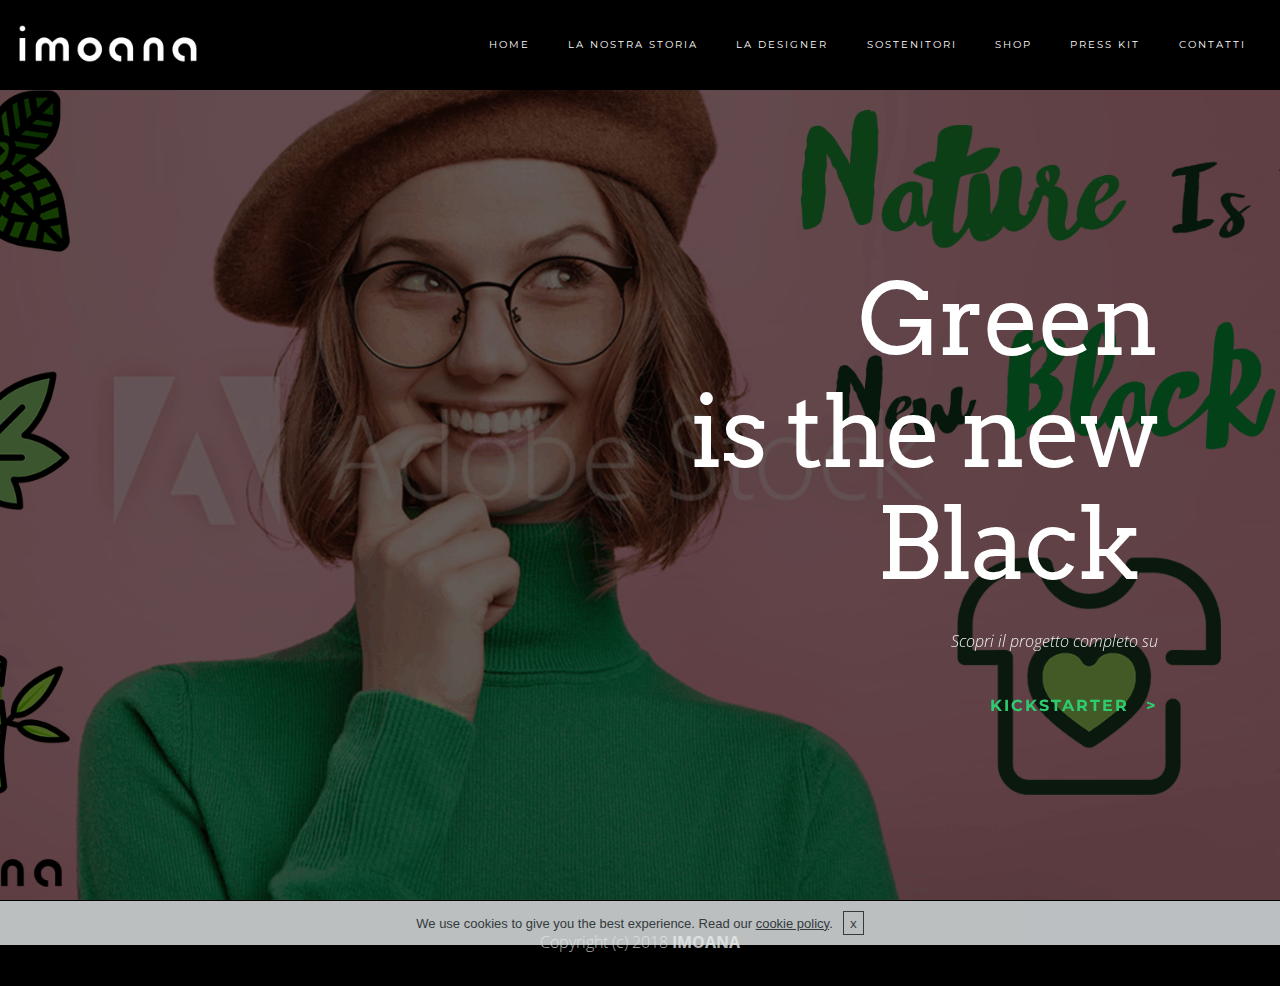
==== commit f8caf7e7: "create github pages" ====
--- a/index.html
+++ b/index.html
@@ -67,9 +67,9 @@
 
 </section>
 
-<section class="mbr-section mbr-section-hero mbr-section-full header1 mbr-parallax-background mbr-after-navbar" id="header1-o" data-rv-view="2" style="background-image: url(assets/images/photo-1457972703743-4a6585c42ed8-2000x1333.jpg);">
+<section class="mbr-section mbr-section-hero mbr-section-full header1 mbr-parallax-background mbr-after-navbar" id="header1-o" data-rv-view="2" style="background-image: url(assets/images/tavola-da-disegno-1-1920x1080.png);">
 
-    <div class="mbr-overlay" style="opacity: 0.5; background-color: rgb(0, 0, 0);"></div>
+    <div class="mbr-overlay" style="opacity: 0.6; background-color: rgb(0, 0, 0);"></div>
 
     <div class="mbr-table-cell">
 
@@ -77,9 +77,9 @@
             <div class="row">
                 <div class="col-xs-12 col-sm-10 col-sm-offset-1">
 
-                    
-                    
-                    
+                    <h1 class="mbr-section-title display-1">Green <br>is the new <br>Black&nbsp;<br></h1>
+                    <p class="mbr-section-text lead">Scopri il progetto completo su</p>
+                    <div class="mbr-section-btn" style="text-align: right;"><a class="btn btn-text btn-success" href="https://mobirise.com">kickstarter </a></div>
                 </div>
             </div>
         </div>
@@ -89,7 +89,7 @@
 
 </section>
 
-<footer class="mbr-small-footer mbr-section mbr-section-nopadding" id="footer2-y" data-rv-view="30" style="background-color: rgb(0, 0, 0); padding-top: 1.75rem; padding-bottom: 1.75rem;">
+<footer class="mbr-small-footer mbr-section mbr-section-nopadding" id="footer2-y" data-rv-view="5" style="background-color: rgb(0, 0, 0); padding-top: 1.75rem; padding-bottom: 1.75rem;">
     
     <div class="container">
         <p class="text-xs-center lead">Copyright (c) 2018<strong> I</strong><strong>MOANA</strong></p>
--- a/assets/mobirise/css/mbr-additional.css
+++ b/assets/mobirise/css/mbr-additional.css
@@ -869,42 +869,9 @@
 #footer2-1u .mbr-section-text {
   color: #fff;
 }
-#shop1-2c .galleryItem h4:hover {
-  color: #bbbbbb;
-}
-#shop1-2c .mbr-gallery-filter ul li.active {
-  color: #bbbbbb;
-}
-#shop1-2c .mbr-gallery-filter ul li:hover {
-  color: #bbbbbb;
-}
-#shop1-2c .mbr-gallery-filter ul li:before {
-  background: #bbbbbb;
-}
-#shop1-2c .min-toggle:hover,
-#shop1-2c .max-toggle:hover {
-  background-color: #bbbbbb;
-}
-#shop1-2c .shop-title {
-  font-family: Arvo;
-}
-#shop1-2c .categories-titles .mbr-gallery-filter ul li {
-  font-family: Arvo;
-}
-#shop1-2c .max-input {
-  font-family: Arvo;
-}
-#shop1-2c .min-input {
-  font-family: Arvo;
-}
-#shop1-2c .item-title {
-  font-family: Arvo;
-}
-#shop1-2c .card-description {
-  font-family: Open Sans;
-}
-#shop1-2c .shop-item-price {
-  font-family: Montserrat;
+#content3-2g .mbr-section-title,
+#content3-2g .mbr-section-subtitle {
+  text-align: center;
 }
 #menu-1v .hide-buttons .nav-btn {
   display: none !important;
@@ -1297,6 +1264,3 @@
 #form2-2b .mbr-section-subtitle {
   text-transform: uppercase;
 }
-#form2-2b .form-control-label {
-  color: undefined;
-}
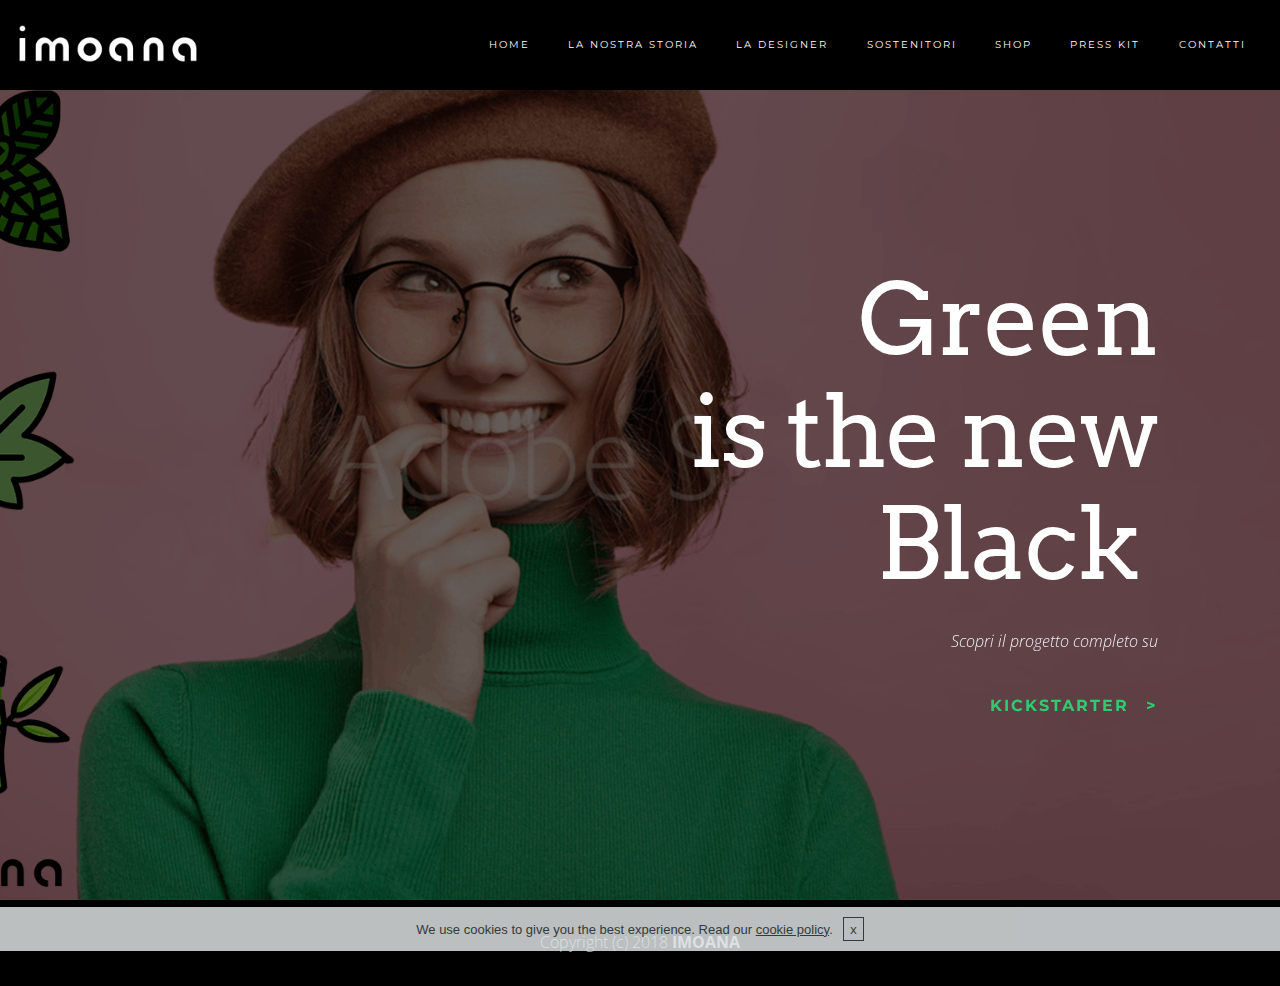
==== commit fa3871dc: "create github pages" ====
--- a/index.html
+++ b/index.html
@@ -67,7 +67,7 @@
 
 </section>
 
-<section class="mbr-section mbr-section-hero mbr-section-full header1 mbr-parallax-background mbr-after-navbar" id="header1-o" data-rv-view="2" style="background-image: url(assets/images/tavola-da-disegno-1-1920x1080.png);">
+<section class="mbr-section mbr-section-hero mbr-section-full header1 mbr-parallax-background mbr-after-navbar" id="header1-o" data-rv-view="2" style="background-image: url(assets/images/tavola-da-disegno-1-copia-1920x1080.png);">
 
     <div class="mbr-overlay" style="opacity: 0.6; background-color: rgb(0, 0, 0);"></div>
 
